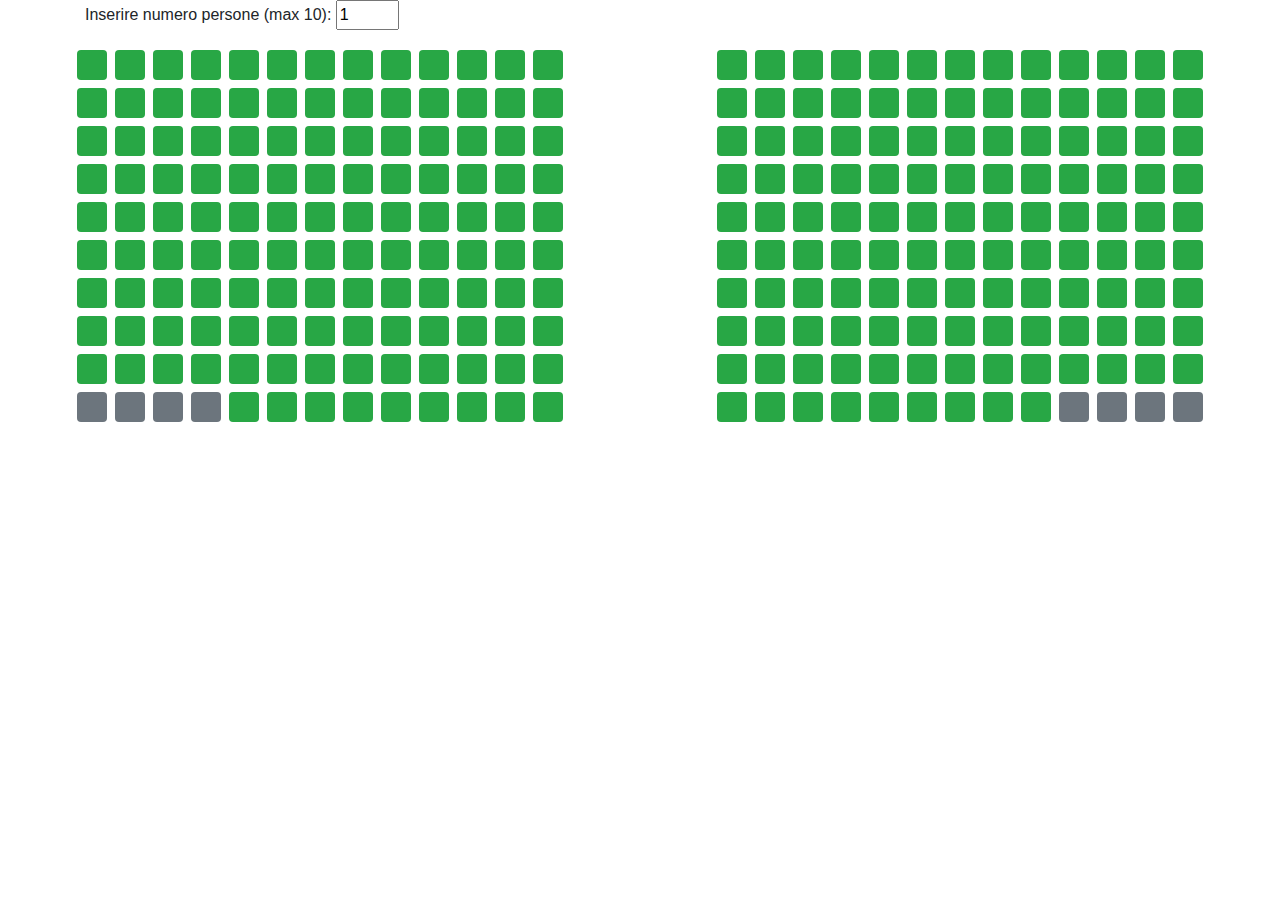
==== index.html @ a4a57094 "Merge branch 'master' of https://github.com/zLuke2000/postiTeatro" ====
<!DOCTYPE html>
<html lang="it">
<head>
    <meta charset="UTF-8">
    <meta name="viewport" content="width=device-width, initial-scale=1.0">
    <link rel="stylesheet" href="css/style.css"></link>
    <link rel="stylesheet" href="css/bootstrap.min.css"></link>
    <script src="js/jquery.min.js"></script>
    <script src="js/script.js"></script>
    <script link="js/bootstrap.min.js"></script>

    <title>Prenotazioni</title>
</head>
<body>
    <div class="container">
        <p>Inserire numero persone (max 10):
            <span class="input-number">
                <input type="number" id="numeroPosti" name="numeroPosti" value="1" min="1" max="10" step="1">
            </span>
        </p>
        </div>
    </div>
    <div class="container-fluid">
        <div class="row">
            <div class="col">
                <div class="row justify-content-center">
                    <div class="posto_A1 mx-1 my-1 bg-success rounded" onclick="mouseClick(this)" onmouseover="mouseOver(this)" onmouseout="mouseOut(this)">
                    </div>
                    <div class="posto_A2 mx-1 my-1 bg-success rounded" onclick="mouseClick(this)" onmouseover="mouseOver(this)" onmouseout="mouseOut(this)">
                    </div>
                    <div class="posto_A3 mx-1 my-1 bg-success rounded" onclick="mouseClick(this)" onmouseover="mouseOver(this)" onmouseout="mouseOut(this)">
                    </div>
                    <div class="posto_A4 mx-1 my-1 bg-success rounded" onclick="mouseClick(this)" onmouseover="mouseOver(this)" onmouseout="mouseOut(this)">
                    </div>
                    <div class="posto_A5 mx-1 my-1 bg-success rounded" onclick="mouseClick(this)" onmouseover="mouseOver(this)" onmouseout="mouseOut(this)">
                    </div>
                    <div class="posto_A6 mx-1 my-1 bg-success rounded" onclick="mouseClick(this)" onmouseover="mouseOver(this)" onmouseout="mouseOut(this)">
                    </div>
                    <div class="posto_A7 mx-1 my-1 bg-success rounded" onclick="mouseClick(this)" onmouseover="mouseOver(this)" onmouseout="mouseOut(this)">
                    </div>
                    <div class="posto_A8 mx-1 my-1 bg-success rounded" onclick="mouseClick(this)" onmouseover="mouseOver(this)" onmouseout="mouseOut(this)">
                    </div>
                    <div class="posto_A9 mx-1 my-1 bg-success rounded" onclick="mouseClick(this)" onmouseover="mouseOver(this)" onmouseout="mouseOut(this)">
                    </div>
                    <div class="posto_A10 mx-1 my-1 bg-success rounded" onclick="mouseClick(this)" onmouseover="mouseOver(this)" onmouseout="mouseOut(this)">
                    </div>
                    <div class="posto_A11 mx-1 my-1 bg-success rounded" onclick="mouseClick(this)" onmouseover="mouseOver(this)" onmouseout="mouseOut(this)">
                    </div>
                    <div class="posto_A12 mx-1 my-1 bg-success rounded" onclick="mouseClick(this)" onmouseover="mouseOver(this)" onmouseout="mouseOut(this)">
                    </div>
                    <div class="posto_A13 mx-1 my-1 bg-success rounded" onclick="mouseClick(this)" onmouseover="mouseOver(this)" onmouseout="mouseOut(this)">
                    </div>
                </div>
            </div>
            <div class="col">
                <div class="row justify-content-center">
                    <div class="posto_A14 mx-1 my-1 bg-success rounded" onclick="mouseClick(this)" onmouseover="mouseOver(this)" onmouseout="mouseOut(this)">
                    </div>
                    <div class="posto_A15 mx-1 my-1 bg-success rounded" onclick="mouseClick(this)" onmouseover="mouseOver(this)" onmouseout="mouseOut(this)">
                    </div>
                    <div class="posto_A16 mx-1 my-1 bg-success rounded" onclick="mouseClick(this)" onmouseover="mouseOver(this)" onmouseout="mouseOut(this)">
                    </div>
                    <div class="posto_A17 mx-1 my-1 bg-success rounded" onclick="mouseClick(this)" onmouseover="mouseOver(this)" onmouseout="mouseOut(this)">
                    </div>
                    <div class="posto_A18 mx-1 my-1 bg-success rounded" onclick="mouseClick(this)" onmouseover="mouseOver(this)" onmouseout="mouseOut(this)">
                    </div>
                    <div class="posto_A19 mx-1 my-1 bg-success rounded" onclick="mouseClick(this)" onmouseover="mouseOver(this)" onmouseout="mouseOut(this)">
                    </div>
                    <div class="posto_A20 mx-1 my-1 bg-success rounded" onclick="mouseClick(this)" onmouseover="mouseOver(this)" onmouseout="mouseOut(this)">
                    </div>
                    <div class="posto_A21 mx-1 my-1 bg-success rounded" onclick="mouseClick(this)" onmouseover="mouseOver(this)" onmouseout="mouseOut(this)">
                    </div>
                    <div class="posto_A22 mx-1 my-1 bg-success rounded" onclick="mouseClick(this)" onmouseover="mouseOver(this)" onmouseout="mouseOut(this)">
                    </div>
                    <div class="posto_A23 mx-1 my-1 bg-success rounded" onclick="mouseClick(this)" onmouseover="mouseOver(this)" onmouseout="mouseOut(this)">
                    </div>
                    <div class="posto_A24 mx-1 my-1 bg-success rounded" onclick="mouseClick(this)" onmouseover="mouseOver(this)" onmouseout="mouseOut(this)">
                    </div>
                    <div class="posto_A25 mx-1 my-1 bg-success rounded" onclick="mouseClick(this)" onmouseover="mouseOver(this)" onmouseout="mouseOut(this)">
                    </div>
                    <div class="posto_A26 mx-1 my-1 bg-success rounded" onclick="mouseClick(this)" onmouseover="mouseOver(this)" onmouseout="mouseOut(this)">
                    </div>
                </div>
            </div>
        </div>
        <div class="row">
            <div class="col">
                <div class="row justify-content-center">
                    <div class="posto_B1 mx-1 my-1 bg-success rounded" onclick="mouseClick(this)" onmouseover="mouseOver(this)" onmouseout="mouseOut(this)">
                    </div>
                    <div class="posto_B2 mx-1 my-1 bg-success rounded" onclick="mouseClick(this)" onmouseover="mouseOver(this)" onmouseout="mouseOut(this)">
                    </div>
                    <div class="posto_B3 mx-1 my-1 bg-success rounded" onclick="mouseClick(this)" onmouseover="mouseOver(this)" onmouseout="mouseOut(this)">
                    </div>
                    <div class="posto_B4 mx-1 my-1 bg-success rounded" onclick="mouseClick(this)" onmouseover="mouseOver(this)" onmouseout="mouseOut(this)">
                    </div>
                    <div class="posto_B5 mx-1 my-1 bg-success rounded" onclick="mouseClick(this)" onmouseover="mouseOver(this)" onmouseout="mouseOut(this)">
                    </div>
                    <div class="posto_B6 mx-1 my-1 bg-success rounded" onclick="mouseClick(this)" onmouseover="mouseOver(this)" onmouseout="mouseOut(this)">
                    </div>
                    <div class="posto_B7 mx-1 my-1 bg-success rounded" onclick="mouseClick(this)" onmouseover="mouseOver(this)" onmouseout="mouseOut(this)">
                    </div>
                    <div class="posto_B8 mx-1 my-1 bg-success rounded" onclick="mouseClick(this)" onmouseover="mouseOver(this)" onmouseout="mouseOut(this)">
                    </div>
                    <div class="posto_B9 mx-1 my-1 bg-success rounded" onclick="mouseClick(this)" onmouseover="mouseOver(this)" onmouseout="mouseOut(this)">
                    </div>
                    <div class="posto_B10 mx-1 my-1 bg-success rounded" onclick="mouseClick(this)" onmouseover="mouseOver(this)" onmouseout="mouseOut(this)">
                    </div>
                    <div class="posto_B11 mx-1 my-1 bg-success rounded" onclick="mouseClick(this)" onmouseover="mouseOver(this)" onmouseout="mouseOut(this)">
                    </div>
                    <div class="posto_B12 mx-1 my-1 bg-success rounded" onclick="mouseClick(this)" onmouseover="mouseOver(this)" onmouseout="mouseOut(this)">
                    </div>
                    <div class="posto_B13 mx-1 my-1 bg-success rounded" onclick="mouseClick(this)" onmouseover="mouseOver(this)" onmouseout="mouseOut(this)">
                    </div>
                </div>
            </div>
            <div class="col">
                <div class="row justify-content-center">
                    <div class="posto_B14 mx-1 my-1 bg-success rounded" onclick="mouseClick(this)" onmouseover="mouseOver(this)" onmouseout="mouseOut(this)">
                    </div>
                    <div class="posto_B15 mx-1 my-1 bg-success rounded" onclick="mouseClick(this)" onmouseover="mouseOver(this)" onmouseout="mouseOut(this)">
                    </div>
                    <div class="posto_B16 mx-1 my-1 bg-success rounded" onclick="mouseClick(this)" onmouseover="mouseOver(this)" onmouseout="mouseOut(this)">
                    </div>
                    <div class="posto_B17 mx-1 my-1 bg-success rounded" onclick="mouseClick(this)" onmouseover="mouseOver(this)" onmouseout="mouseOut(this)">
                    </div>
                    <div class="posto_B18 mx-1 my-1 bg-success rounded" onclick="mouseClick(this)" onmouseover="mouseOver(this)" onmouseout="mouseOut(this)">
                    </div>
                    <div class="posto_B19 mx-1 my-1 bg-success rounded" onclick="mouseClick(this)" onmouseover="mouseOver(this)" onmouseout="mouseOut(this)">
                    </div>
                    <div class="posto_B20 mx-1 my-1 bg-success rounded" onclick="mouseClick(this)" onmouseover="mouseOver(this)" onmouseout="mouseOut(this)">
                    </div>
                    <div class="posto_B21 mx-1 my-1 bg-success rounded" onclick="mouseClick(this)" onmouseover="mouseOver(this)" onmouseout="mouseOut(this)">
                    </div>
                    <div class="posto_B22 mx-1 my-1 bg-success rounded" onclick="mouseClick(this)" onmouseover="mouseOver(this)" onmouseout="mouseOut(this)">
                    </div>
                    <div class="posto_B23 mx-1 my-1 bg-success rounded" onclick="mouseClick(this)" onmouseover="mouseOver(this)" onmouseout="mouseOut(this)">
                    </div>
                    <div class="posto_B24 mx-1 my-1 bg-success rounded" onclick="mouseClick(this)" onmouseover="mouseOver(this)" onmouseout="mouseOut(this)">
                    </div>
                    <div class="posto_B25 mx-1 my-1 bg-success rounded" onclick="mouseClick(this)" onmouseover="mouseOver(this)" onmouseout="mouseOut(this)">
                    </div>
                    <div class="posto_B26 mx-1 my-1 bg-success rounded" onclick="mouseClick(this)" onmouseover="mouseOver(this)" onmouseout="mouseOut(this)">
                    </div>
                </div>
            </div>
        </div>
        <div class="row">
            <div class="col">
                <div class="row justify-content-center">
                    <div class="posto_C1 mx-1 my-1 bg-success rounded" onclick="mouseClick(this)" onmouseover="mouseOver(this)" onmouseout="mouseOut(this)">
                    </div>
                    <div class="posto_C2 mx-1 my-1 bg-success rounded" onclick="mouseClick(this)" onmouseover="mouseOver(this)" onmouseout="mouseOut(this)">
                    </div>
                    <div class="posto_C3 mx-1 my-1 bg-success rounded" onclick="mouseClick(this)" onmouseover="mouseOver(this)" onmouseout="mouseOut(this)">
                    </div>
                    <div class="posto_C4 mx-1 my-1 bg-success rounded" onclick="mouseClick(this)" onmouseover="mouseOver(this)" onmouseout="mouseOut(this)">
                    </div>
                    <div class="posto_C5 mx-1 my-1 bg-success rounded" onclick="mouseClick(this)" onmouseover="mouseOver(this)" onmouseout="mouseOut(this)">
                    </div>
                    <div class="posto_C6 mx-1 my-1 bg-success rounded" onclick="mouseClick(this)" onmouseover="mouseOver(this)" onmouseout="mouseOut(this)">
                    </div>
                    <div class="posto_C7 mx-1 my-1 bg-success rounded" onclick="mouseClick(this)" onmouseover="mouseOver(this)" onmouseout="mouseOut(this)">
                    </div>
                    <div class="posto_C8 mx-1 my-1 bg-success rounded" onclick="mouseClick(this)" onmouseover="mouseOver(this)" onmouseout="mouseOut(this)">
                    </div>
                    <div class="posto_C9 mx-1 my-1 bg-success rounded" onclick="mouseClick(this)" onmouseover="mouseOver(this)" onmouseout="mouseOut(this)">
                    </div>
                    <div class="posto_C10 mx-1 my-1 bg-success rounded" onclick="mouseClick(this)" onmouseover="mouseOver(this)" onmouseout="mouseOut(this)">
                    </div>
                    <div class="posto_C11 mx-1 my-1 bg-success rounded" onclick="mouseClick(this)" onmouseover="mouseOver(this)" onmouseout="mouseOut(this)">
                    </div>
                    <div class="posto_C12 mx-1 my-1 bg-success rounded" onclick="mouseClick(this)" onmouseover="mouseOver(this)" onmouseout="mouseOut(this)">
                    </div>
                    <div class="posto_C13 mx-1 my-1 bg-success rounded" onclick="mouseClick(this)" onmouseover="mouseOver(this)" onmouseout="mouseOut(this)">
                    </div>
                </div>
            </div>
            <div class="col">
                <div class="row justify-content-center">
                    <div class="posto_C14 mx-1 my-1 bg-success rounded" onclick="mouseClick(this)" onmouseover="mouseOver(this)" onmouseout="mouseOut(this)">
                    </div>
                    <div class="posto_C15 mx-1 my-1 bg-success rounded" onclick="mouseClick(this)" onmouseover="mouseOver(this)" onmouseout="mouseOut(this)">
                    </div>
                    <div class="posto_C16 mx-1 my-1 bg-success rounded" onclick="mouseClick(this)" onmouseover="mouseOver(this)" onmouseout="mouseOut(this)">
                    </div>
                    <div class="posto_C17 mx-1 my-1 bg-success rounded" onclick="mouseClick(this)" onmouseover="mouseOver(this)" onmouseout="mouseOut(this)">
                    </div>
                    <div class="posto_C18 mx-1 my-1 bg-success rounded" onclick="mouseClick(this)" onmouseover="mouseOver(this)" onmouseout="mouseOut(this)">
                    </div>
                    <div class="posto_C19 mx-1 my-1 bg-success rounded" onclick="mouseClick(this)" onmouseover="mouseOver(this)" onmouseout="mouseOut(this)">
                    </div>
                    <div class="posto_C20 mx-1 my-1 bg-success rounded" onclick="mouseClick(this)" onmouseover="mouseOver(this)" onmouseout="mouseOut(this)">
                    </div>
                    <div class="posto_C21 mx-1 my-1 bg-success rounded" onclick="mouseClick(this)" onmouseover="mouseOver(this)" onmouseout="mouseOut(this)">
                    </div>
                    <div class="posto_C22 mx-1 my-1 bg-success rounded" onclick="mouseClick(this)" onmouseover="mouseOver(this)" onmouseout="mouseOut(this)">
                    </div>
                    <div class="posto_C23 mx-1 my-1 bg-success rounded" onclick="mouseClick(this)" onmouseover="mouseOver(this)" onmouseout="mouseOut(this)">
                    </div>
                    <div class="posto_C24 mx-1 my-1 bg-success rounded" onclick="mouseClick(this)" onmouseover="mouseOver(this)" onmouseout="mouseOut(this)">
                    </div>
                    <div class="posto_C25 mx-1 my-1 bg-success rounded" onclick="mouseClick(this)" onmouseover="mouseOver(this)" onmouseout="mouseOut(this)">
                    </div>
                    <div class="posto_C26 mx-1 my-1 bg-success rounded" onclick="mouseClick(this)" onmouseover="mouseOver(this)" onmouseout="mouseOut(this)">
                    </div>
                </div>
            </div>
        </div>
        <div class="row">
            <div class="col">
                <div class="row justify-content-center">
                    <div class="posto_D1 mx-1 my-1 bg-success rounded" onclick="mouseClick(this)" onmouseover="mouseOver(this)" onmouseout="mouseOut(this)">
                    </div>
                    <div class="posto_D2 mx-1 my-1 bg-success rounded" onclick="mouseClick(this)" onmouseover="mouseOver(this)" onmouseout="mouseOut(this)">
                    </div>
                    <div class="posto_D3 mx-1 my-1 bg-success rounded" onclick="mouseClick(this)" onmouseover="mouseOver(this)" onmouseout="mouseOut(this)">
                    </div>
                    <div class="posto_D4 mx-1 my-1 bg-success rounded" onclick="mouseClick(this)" onmouseover="mouseOver(this)" onmouseout="mouseOut(this)">
                    </div>
                    <div class="posto_D5 mx-1 my-1 bg-success rounded" onclick="mouseClick(this)" onmouseover="mouseOver(this)" onmouseout="mouseOut(this)">
                    </div>
                    <div class="posto_D6 mx-1 my-1 bg-success rounded" onclick="mouseClick(this)" onmouseover="mouseOver(this)" onmouseout="mouseOut(this)">
                    </div>
                    <div class="posto_D7 mx-1 my-1 bg-success rounded" onclick="mouseClick(this)" onmouseover="mouseOver(this)" onmouseout="mouseOut(this)">
                    </div>
                    <div class="posto_D8 mx-1 my-1 bg-success rounded" onclick="mouseClick(this)" onmouseover="mouseOver(this)" onmouseout="mouseOut(this)">
                    </div>
                    <div class="posto_D9 mx-1 my-1 bg-success rounded" onclick="mouseClick(this)" onmouseover="mouseOver(this)" onmouseout="mouseOut(this)">
                    </div>
                    <div class="posto_D10 mx-1 my-1 bg-success rounded" onclick="mouseClick(this)" onmouseover="mouseOver(this)" onmouseout="mouseOut(this)">
                    </div>
                    <div class="posto_D11 mx-1 my-1 bg-success rounded" onclick="mouseClick(this)" onmouseover="mouseOver(this)" onmouseout="mouseOut(this)">
                    </div>
                    <div class="posto_D12 mx-1 my-1 bg-success rounded" onclick="mouseClick(this)" onmouseover="mouseOver(this)" onmouseout="mouseOut(this)">
                    </div>
                    <div class="posto_D13 mx-1 my-1 bg-success rounded" onclick="mouseClick(this)" onmouseover="mouseOver(this)" onmouseout="mouseOut(this)">
                    </div>
                </div>
            </div>
            <div class="col">
                <div class="row justify-content-center">
                    <div class="posto_D14 mx-1 my-1 bg-success rounded" onclick="mouseClick(this)" onmouseover="mouseOver(this)" onmouseout="mouseOut(this)">
                    </div>
                    <div class="posto_D15 mx-1 my-1 bg-success rounded" onclick="mouseClick(this)" onmouseover="mouseOver(this)" onmouseout="mouseOut(this)">
                    </div>
                    <div class="posto_D16 mx-1 my-1 bg-success rounded" onclick="mouseClick(this)" onmouseover="mouseOver(this)" onmouseout="mouseOut(this)">
                    </div>
                    <div class="posto_D17 mx-1 my-1 bg-success rounded" onclick="mouseClick(this)" onmouseover="mouseOver(this)" onmouseout="mouseOut(this)">
                    </div>
                    <div class="posto_D18 mx-1 my-1 bg-success rounded" onclick="mouseClick(this)" onmouseover="mouseOver(this)" onmouseout="mouseOut(this)">
                    </div>
                    <div class="posto_D19 mx-1 my-1 bg-success rounded" onclick="mouseClick(this)" onmouseover="mouseOver(this)" onmouseout="mouseOut(this)">
                    </div>
                    <div class="posto_D20 mx-1 my-1 bg-success rounded" onclick="mouseClick(this)" onmouseover="mouseOver(this)" onmouseout="mouseOut(this)">
                    </div>
                    <div class="posto_D21 mx-1 my-1 bg-success rounded" onclick="mouseClick(this)" onmouseover="mouseOver(this)" onmouseout="mouseOut(this)">
                    </div>
                    <div class="posto_D22 mx-1 my-1 bg-success rounded" onclick="mouseClick(this)" onmouseover="mouseOver(this)" onmouseout="mouseOut(this)">
                    </div>
                    <div class="posto_D23 mx-1 my-1 bg-success rounded" onclick="mouseClick(this)" onmouseover="mouseOver(this)" onmouseout="mouseOut(this)">
                    </div>
                    <div class="posto_D24 mx-1 my-1 bg-success rounded" onclick="mouseClick(this)" onmouseover="mouseOver(this)" onmouseout="mouseOut(this)">
                    </div>
                    <div class="posto_D25 mx-1 my-1 bg-success rounded" onclick="mouseClick(this)" onmouseover="mouseOver(this)" onmouseout="mouseOut(this)">
                    </div>
                    <div class="posto_D26 mx-1 my-1 bg-success rounded" onclick="mouseClick(this)" onmouseover="mouseOver(this)" onmouseout="mouseOut(this)">
                    </div>
                </div>
            </div>
        </div>
        <div class="row">
            <div class="col">
                <div class="row justify-content-center">
                    <div class="posto_E1 mx-1 my-1 bg-success rounded" onclick="mouseClick(this)" onmouseover="mouseOver(this)" onmouseout="mouseOut(this)">
                    </div>
                    <div class="posto_E2 mx-1 my-1 bg-success rounded" onclick="mouseClick(this)" onmouseover="mouseOver(this)" onmouseout="mouseOut(this)">
                    </div>
                    <div class="posto_E3 mx-1 my-1 bg-success rounded" onclick="mouseClick(this)" onmouseover="mouseOver(this)" onmouseout="mouseOut(this)">
                    </div>
                    <div class="posto_E4 mx-1 my-1 bg-success rounded" onclick="mouseClick(this)" onmouseover="mouseOver(this)" onmouseout="mouseOut(this)">
                    </div>
                    <div class="posto_E5 mx-1 my-1 bg-success rounded" onclick="mouseClick(this)" onmouseover="mouseOver(this)" onmouseout="mouseOut(this)">
                    </div>
                    <div class="posto_E6 mx-1 my-1 bg-success rounded" onclick="mouseClick(this)" onmouseover="mouseOver(this)" onmouseout="mouseOut(this)">
                    </div>
                    <div class="posto_E7 mx-1 my-1 bg-success rounded" onclick="mouseClick(this)" onmouseover="mouseOver(this)" onmouseout="mouseOut(this)">
                    </div>
                    <div class="posto_E8 mx-1 my-1 bg-success rounded" onclick="mouseClick(this)" onmouseover="mouseOver(this)" onmouseout="mouseOut(this)">
                    </div>
                    <div class="posto_E9 mx-1 my-1 bg-success rounded" onclick="mouseClick(this)" onmouseover="mouseOver(this)" onmouseout="mouseOut(this)">
                    </div>
                    <div class="posto_E10 mx-1 my-1 bg-success rounded" onclick="mouseClick(this)" onmouseover="mouseOver(this)" onmouseout="mouseOut(this)">
                    </div>
                    <div class="posto_E11 mx-1 my-1 bg-success rounded" onclick="mouseClick(this)" onmouseover="mouseOver(this)" onmouseout="mouseOut(this)">
                    </div>
                    <div class="posto_E12 mx-1 my-1 bg-success rounded" onclick="mouseClick(this)" onmouseover="mouseOver(this)" onmouseout="mouseOut(this)">
                    </div>
                    <div class="posto_E13 mx-1 my-1 bg-success rounded" onclick="mouseClick(this)" onmouseover="mouseOver(this)" onmouseout="mouseOut(this)">
                    </div>
                </div>
            </div>
            <div class="col">
                <div class="row justify-content-center">
                    <div class="posto_E14 mx-1 my-1 bg-success rounded" onclick="mouseClick(this)" onmouseover="mouseOver(this)" onmouseout="mouseOut(this)">
                    </div>
                    <div class="posto_E15 mx-1 my-1 bg-success rounded" onclick="mouseClick(this)" onmouseover="mouseOver(this)" onmouseout="mouseOut(this)">
                    </div>
                    <div class="posto_E16 mx-1 my-1 bg-success rounded" onclick="mouseClick(this)" onmouseover="mouseOver(this)" onmouseout="mouseOut(this)">
                    </div>
                    <div class="posto_E17 mx-1 my-1 bg-success rounded" onclick="mouseClick(this)" onmouseover="mouseOver(this)" onmouseout="mouseOut(this)">
                    </div>
                    <div class="posto_E18 mx-1 my-1 bg-success rounded" onclick="mouseClick(this)" onmouseover="mouseOver(this)" onmouseout="mouseOut(this)">
                    </div>
                    <div class="posto_E19 mx-1 my-1 bg-success rounded" onclick="mouseClick(this)" onmouseover="mouseOver(this)" onmouseout="mouseOut(this)">
                    </div>
                    <div class="posto_E20 mx-1 my-1 bg-success rounded" onclick="mouseClick(this)" onmouseover="mouseOver(this)" onmouseout="mouseOut(this)">
                    </div>
                    <div class="posto_E21 mx-1 my-1 bg-success rounded" onclick="mouseClick(this)" onmouseover="mouseOver(this)" onmouseout="mouseOut(this)">
                    </div>
                    <div class="posto_E22 mx-1 my-1 bg-success rounded" onclick="mouseClick(this)" onmouseover="mouseOver(this)" onmouseout="mouseOut(this)">
                    </div>
                    <div class="posto_E23 mx-1 my-1 bg-success rounded" onclick="mouseClick(this)" onmouseover="mouseOver(this)" onmouseout="mouseOut(this)">
                    </div>
                    <div class="posto_E24 mx-1 my-1 bg-success rounded" onclick="mouseClick(this)" onmouseover="mouseOver(this)" onmouseout="mouseOut(this)">
                    </div>
                    <div class="posto_E25 mx-1 my-1 bg-success rounded" onclick="mouseClick(this)" onmouseover="mouseOver(this)" onmouseout="mouseOut(this)">
                    </div>
                    <div class="posto_E26 mx-1 my-1 bg-success rounded" onclick="mouseClick(this)" onmouseover="mouseOver(this)" onmouseout="mouseOut(this)">
                    </div>
                </div>
            </div>
        </div>
        <div class="row">
            <div class="col">
                <div class="row justify-content-center">
                    <div class="posto_F1 mx-1 my-1 bg-success rounded" onclick="mouseClick(this)" onmouseover="mouseOver(this)" onmouseout="mouseOut(this)">
                    </div>
                    <div class="posto_F2 mx-1 my-1 bg-success rounded" onclick="mouseClick(this)" onmouseover="mouseOver(this)" onmouseout="mouseOut(this)">
                    </div>
                    <div class="posto_F3 mx-1 my-1 bg-success rounded" onclick="mouseClick(this)" onmouseover="mouseOver(this)" onmouseout="mouseOut(this)">
                    </div>
                    <div class="posto_F4 mx-1 my-1 bg-success rounded" onclick="mouseClick(this)" onmouseover="mouseOver(this)" onmouseout="mouseOut(this)">
                    </div>
                    <div class="posto_F5 mx-1 my-1 bg-success rounded" onclick="mouseClick(this)" onmouseover="mouseOver(this)" onmouseout="mouseOut(this)">
                    </div>
                    <div class="posto_F6 mx-1 my-1 bg-success rounded" onclick="mouseClick(this)" onmouseover="mouseOver(this)" onmouseout="mouseOut(this)">
                    </div>
                    <div class="posto_F7 mx-1 my-1 bg-success rounded" onclick="mouseClick(this)" onmouseover="mouseOver(this)" onmouseout="mouseOut(this)">
                    </div>
                    <div class="posto_F8 mx-1 my-1 bg-success rounded" onclick="mouseClick(this)" onmouseover="mouseOver(this)" onmouseout="mouseOut(this)">
                    </div>
                    <div class="posto_F9 mx-1 my-1 bg-success rounded" onclick="mouseClick(this)" onmouseover="mouseOver(this)" onmouseout="mouseOut(this)">
                    </div>
                    <div class="posto_F10 mx-1 my-1 bg-success rounded" onclick="mouseClick(this)" onmouseover="mouseOver(this)" onmouseout="mouseOut(this)">
                    </div>
                    <div class="posto_F11 mx-1 my-1 bg-success rounded" onclick="mouseClick(this)" onmouseover="mouseOver(this)" onmouseout="mouseOut(this)">
                    </div>
                    <div class="posto_F12 mx-1 my-1 bg-success rounded" onclick="mouseClick(this)" onmouseover="mouseOver(this)" onmouseout="mouseOut(this)">
                    </div>
                    <div class="posto_F13 mx-1 my-1 bg-success rounded" onclick="mouseClick(this)" onmouseover="mouseOver(this)" onmouseout="mouseOut(this)">
                    </div>
                </div>
            </div>
            <div class="col">
                <div class="row justify-content-center">
                    <div class="posto_F14 mx-1 my-1 bg-success rounded" onclick="mouseClick(this)" onmouseover="mouseOver(this)" onmouseout="mouseOut(this)">
                    </div>
                    <div class="posto_F15 mx-1 my-1 bg-success rounded" onclick="mouseClick(this)" onmouseover="mouseOver(this)" onmouseout="mouseOut(this)">
                    </div>
                    <div class="posto_F16 mx-1 my-1 bg-success rounded" onclick="mouseClick(this)" onmouseover="mouseOver(this)" onmouseout="mouseOut(this)">
                    </div>
                    <div class="posto_F17 mx-1 my-1 bg-success rounded" onclick="mouseClick(this)" onmouseover="mouseOver(this)" onmouseout="mouseOut(this)">
                    </div>
                    <div class="posto_F18 mx-1 my-1 bg-success rounded" onclick="mouseClick(this)" onmouseover="mouseOver(this)" onmouseout="mouseOut(this)">
                    </div>
                    <div class="posto_F19 mx-1 my-1 bg-success rounded" onclick="mouseClick(this)" onmouseover="mouseOver(this)" onmouseout="mouseOut(this)">
                    </div>
                    <div class="posto_F20 mx-1 my-1 bg-success rounded" onclick="mouseClick(this)" onmouseover="mouseOver(this)" onmouseout="mouseOut(this)">
                    </div>
                    <div class="posto_F21 mx-1 my-1 bg-success rounded" onclick="mouseClick(this)" onmouseover="mouseOver(this)" onmouseout="mouseOut(this)">
                    </div>
                    <div class="posto_F22 mx-1 my-1 bg-success rounded" onclick="mouseClick(this)" onmouseover="mouseOver(this)" onmouseout="mouseOut(this)">
                    </div>
                    <div class="posto_F23 mx-1 my-1 bg-success rounded" onclick="mouseClick(this)" onmouseover="mouseOver(this)" onmouseout="mouseOut(this)">
                    </div>
                    <div class="posto_F24 mx-1 my-1 bg-success rounded" onclick="mouseClick(this)" onmouseover="mouseOver(this)" onmouseout="mouseOut(this)">
                    </div>
                    <div class="posto_F25 mx-1 my-1 bg-success rounded" onclick="mouseClick(this)" onmouseover="mouseOver(this)" onmouseout="mouseOut(this)">
                    </div>
                    <div class="posto_F26 mx-1 my-1 bg-success rounded" onclick="mouseClick(this)" onmouseover="mouseOver(this)" onmouseout="mouseOut(this)">
                    </div>
                </div>
            </div>
        </div>
        <div class="row">
            <div class="col">
                <div class="row justify-content-center">
                    <div class="posto_G1 mx-1 my-1 bg-success rounded" onclick="mouseClick(this)" onmouseover="mouseOver(this)" onmouseout="mouseOut(this)">
                    </div>
                    <div class="posto_G2 mx-1 my-1 bg-success rounded" onclick="mouseClick(this)" onmouseover="mouseOver(this)" onmouseout="mouseOut(this)">
                    </div>
                    <div class="posto_G3 mx-1 my-1 bg-success rounded" onclick="mouseClick(this)" onmouseover="mouseOver(this)" onmouseout="mouseOut(this)">
                    </div>
                    <div class="posto_G4 mx-1 my-1 bg-success rounded" onclick="mouseClick(this)" onmouseover="mouseOver(this)" onmouseout="mouseOut(this)">
                    </div>
                    <div class="posto_G5 mx-1 my-1 bg-success rounded" onclick="mouseClick(this)" onmouseover="mouseOver(this)" onmouseout="mouseOut(this)">
                    </div>
                    <div class="posto_G6 mx-1 my-1 bg-success rounded" onclick="mouseClick(this)" onmouseover="mouseOver(this)" onmouseout="mouseOut(this)">
                    </div>
                    <div class="posto_G7 mx-1 my-1 bg-success rounded" onclick="mouseClick(this)" onmouseover="mouseOver(this)" onmouseout="mouseOut(this)">
                    </div>
                    <div class="posto_G8 mx-1 my-1 bg-success rounded" onclick="mouseClick(this)" onmouseover="mouseOver(this)" onmouseout="mouseOut(this)">
                    </div>
                    <div class="posto_G9 mx-1 my-1 bg-success rounded" onclick="mouseClick(this)" onmouseover="mouseOver(this)" onmouseout="mouseOut(this)">
                    </div>
                    <div class="posto_G10 mx-1 my-1 bg-success rounded" onclick="mouseClick(this)" onmouseover="mouseOver(this)" onmouseout="mouseOut(this)">
                    </div>
                    <div class="posto_G11 mx-1 my-1 bg-success rounded" onclick="mouseClick(this)" onmouseover="mouseOver(this)" onmouseout="mouseOut(this)">
                    </div>
                    <div class="posto_G12 mx-1 my-1 bg-success rounded" onclick="mouseClick(this)" onmouseover="mouseOver(this)" onmouseout="mouseOut(this)">
                    </div>
                    <div class="posto_G13 mx-1 my-1 bg-success rounded" onclick="mouseClick(this)" onmouseover="mouseOver(this)" onmouseout="mouseOut(this)">
                    </div>
                </div>
            </div>
            <div class="col">
                <div class="row justify-content-center">
                    <div class="posto_G14 mx-1 my-1 bg-success rounded" onclick="mouseClick(this)" onmouseover="mouseOver(this)" onmouseout="mouseOut(this)">
                    </div>
                    <div class="posto_G15 mx-1 my-1 bg-success rounded" onclick="mouseClick(this)" onmouseover="mouseOver(this)" onmouseout="mouseOut(this)">
                    </div>
                    <div class="posto_G16 mx-1 my-1 bg-success rounded" onclick="mouseClick(this)" onmouseover="mouseOver(this)" onmouseout="mouseOut(this)">
                    </div>
                    <div class="posto_G17 mx-1 my-1 bg-success rounded" onclick="mouseClick(this)" onmouseover="mouseOver(this)" onmouseout="mouseOut(this)">
                    </div>
                    <div class="posto_G18 mx-1 my-1 bg-success rounded" onclick="mouseClick(this)" onmouseover="mouseOver(this)" onmouseout="mouseOut(this)">
                    </div>
                    <div class="posto_G19 mx-1 my-1 bg-success rounded" onclick="mouseClick(this)" onmouseover="mouseOver(this)" onmouseout="mouseOut(this)">
                    </div>
                    <div class="posto_G20 mx-1 my-1 bg-success rounded" onclick="mouseClick(this)" onmouseover="mouseOver(this)" onmouseout="mouseOut(this)">
                    </div>
                    <div class="posto_G21 mx-1 my-1 bg-success rounded" onclick="mouseClick(this)" onmouseover="mouseOver(this)" onmouseout="mouseOut(this)">
                    </div>
                    <div class="posto_G22 mx-1 my-1 bg-success rounded" onclick="mouseClick(this)" onmouseover="mouseOver(this)" onmouseout="mouseOut(this)">
                    </div>
                    <div class="posto_G23 mx-1 my-1 bg-success rounded" onclick="mouseClick(this)" onmouseover="mouseOver(this)" onmouseout="mouseOut(this)">
                    </div>
                    <div class="posto_G24 mx-1 my-1 bg-success rounded" onclick="mouseClick(this)" onmouseover="mouseOver(this)" onmouseout="mouseOut(this)">
                    </div>
                    <div class="posto_G25 mx-1 my-1 bg-success rounded" onclick="mouseClick(this)" onmouseover="mouseOver(this)" onmouseout="mouseOut(this)">
                    </div>
                    <div class="posto_G26 mx-1 my-1 bg-success rounded" onclick="mouseClick(this)" onmouseover="mouseOver(this)" onmouseout="mouseOut(this)">
                    </div>
                </div>
            </div>
        </div>
        <div class="row">
            <div class="col">
                <div class="row justify-content-center">
                    <div class="posto_H1 mx-1 my-1 bg-success rounded" onclick="mouseClick(this)" onmouseover="mouseOver(this)" onmouseout="mouseOut(this)">
                    </div>
                    <div class="posto_H2 mx-1 my-1 bg-success rounded" onclick="mouseClick(this)" onmouseover="mouseOver(this)" onmouseout="mouseOut(this)">
                    </div>
                    <div class="posto_H3 mx-1 my-1 bg-success rounded" onclick="mouseClick(this)" onmouseover="mouseOver(this)" onmouseout="mouseOut(this)">
                    </div>
                    <div class="posto_H4 mx-1 my-1 bg-success rounded" onclick="mouseClick(this)" onmouseover="mouseOver(this)" onmouseout="mouseOut(this)">
                    </div>
                    <div class="posto_H5 mx-1 my-1 bg-success rounded" onclick="mouseClick(this)" onmouseover="mouseOver(this)" onmouseout="mouseOut(this)">
                    </div>
                    <div class="posto_H6 mx-1 my-1 bg-success rounded" onclick="mouseClick(this)" onmouseover="mouseOver(this)" onmouseout="mouseOut(this)">
                    </div>
                    <div class="posto_H7 mx-1 my-1 bg-success rounded" onclick="mouseClick(this)" onmouseover="mouseOver(this)" onmouseout="mouseOut(this)">
                    </div>
                    <div class="posto_H8 mx-1 my-1 bg-success rounded" onclick="mouseClick(this)" onmouseover="mouseOver(this)" onmouseout="mouseOut(this)">
                    </div>
                    <div class="posto_H9 mx-1 my-1 bg-success rounded" onclick="mouseClick(this)" onmouseover="mouseOver(this)" onmouseout="mouseOut(this)">
                    </div>
                    <div class="posto_H10 mx-1 my-1 bg-success rounded" onclick="mouseClick(this)" onmouseover="mouseOver(this)" onmouseout="mouseOut(this)">
                    </div>
                    <div class="posto_H11 mx-1 my-1 bg-success rounded" onclick="mouseClick(this)" onmouseover="mouseOver(this)" onmouseout="mouseOut(this)">
                    </div>
                    <div class="posto_H12 mx-1 my-1 bg-success rounded" onclick="mouseClick(this)" onmouseover="mouseOver(this)" onmouseout="mouseOut(this)">
                    </div>
                    <div class="posto_H13 mx-1 my-1 bg-success rounded" onclick="mouseClick(this)" onmouseover="mouseOver(this)" onmouseout="mouseOut(this)">
                    </div>
                </div>
            </div>
            <div class="col">
                <div class="row justify-content-center">
                    <div class="posto_H14 mx-1 my-1 bg-success rounded" onclick="mouseClick(this)" onmouseover="mouseOver(this)" onmouseout="mouseOut(this)">
                    </div>
                    <div class="posto_H15 mx-1 my-1 bg-success rounded" onclick="mouseClick(this)" onmouseover="mouseOver(this)" onmouseout="mouseOut(this)">
                    </div>
                    <div class="posto_H16 mx-1 my-1 bg-success rounded" onclick="mouseClick(this)" onmouseover="mouseOver(this)" onmouseout="mouseOut(this)">
                    </div>
                    <div class="posto_H17 mx-1 my-1 bg-success rounded" onclick="mouseClick(this)" onmouseover="mouseOver(this)" onmouseout="mouseOut(this)">
                    </div>
                    <div class="posto_H18 mx-1 my-1 bg-success rounded" onclick="mouseClick(this)" onmouseover="mouseOver(this)" onmouseout="mouseOut(this)">
                    </div>
                    <div class="posto_H19 mx-1 my-1 bg-success rounded" onclick="mouseClick(this)" onmouseover="mouseOver(this)" onmouseout="mouseOut(this)">
                    </div>
                    <div class="posto_H20 mx-1 my-1 bg-success rounded" onclick="mouseClick(this)" onmouseover="mouseOver(this)" onmouseout="mouseOut(this)">
                    </div>
                    <div class="posto_H21 mx-1 my-1 bg-success rounded" onclick="mouseClick(this)" onmouseover="mouseOver(this)" onmouseout="mouseOut(this)">
                    </div>
                    <div class="posto_H22 mx-1 my-1 bg-success rounded" onclick="mouseClick(this)" onmouseover="mouseOver(this)" onmouseout="mouseOut(this)">
                    </div>
                    <div class="posto_H23 mx-1 my-1 bg-success rounded" onclick="mouseClick(this)" onmouseover="mouseOver(this)" onmouseout="mouseOut(this)">
                    </div>
                    <div class="posto_H24 mx-1 my-1 bg-success rounded" onclick="mouseClick(this)" onmouseover="mouseOver(this)" onmouseout="mouseOut(this)">
                    </div>
                    <div class="posto_H25 mx-1 my-1 bg-success rounded" onclick="mouseClick(this)" onmouseover="mouseOver(this)" onmouseout="mouseOut(this)">
                    </div>
                    <div class="posto_H26 mx-1 my-1 bg-success rounded" onclick="mouseClick(this)" onmouseover="mouseOver(this)" onmouseout="mouseOut(this)">
                    </div>
                </div>
            </div>
        </div>
        <div class="row">
            <div class="col">
                <div class="row justify-content-center">
                    <div class="posto_I1 mx-1 my-1 bg-success rounded" onclick="mouseClick(this)" onmouseover="mouseOver(this)" onmouseout="mouseOut(this)">
                    </div>
                    <div class="posto_I2 mx-1 my-1 bg-success rounded" onclick="mouseClick(this)" onmouseover="mouseOver(this)" onmouseout="mouseOut(this)">
                    </div>
                    <div class="posto_I3 mx-1 my-1 bg-success rounded" onclick="mouseClick(this)" onmouseover="mouseOver(this)" onmouseout="mouseOut(this)">
                    </div>
                    <div class="posto_I4 mx-1 my-1 bg-success rounded" onclick="mouseClick(this)" onmouseover="mouseOver(this)" onmouseout="mouseOut(this)">
                    </div>
                    <div class="posto_I5 mx-1 my-1 bg-success rounded" onclick="mouseClick(this)" onmouseover="mouseOver(this)" onmouseout="mouseOut(this)">
                    </div>
                    <div class="posto_I6 mx-1 my-1 bg-success rounded" onclick="mouseClick(this)" onmouseover="mouseOver(this)" onmouseout="mouseOut(this)">
                    </div>
                    <div class="posto_I7 mx-1 my-1 bg-success rounded" onclick="mouseClick(this)" onmouseover="mouseOver(this)" onmouseout="mouseOut(this)">
                    </div>
                    <div class="posto_I8 mx-1 my-1 bg-success rounded" onclick="mouseClick(this)" onmouseover="mouseOver(this)" onmouseout="mouseOut(this)">
                    </div>
                    <div class="posto_I9 mx-1 my-1 bg-success rounded" onclick="mouseClick(this)" onmouseover="mouseOver(this)" onmouseout="mouseOut(this)">
                    </div>
                    <div class="posto_I10 mx-1 my-1 bg-success rounded" onclick="mouseClick(this)" onmouseover="mouseOver(this)" onmouseout="mouseOut(this)">
                    </div>
                    <div class="posto_I11 mx-1 my-1 bg-success rounded" onclick="mouseClick(this)" onmouseover="mouseOver(this)" onmouseout="mouseOut(this)">
                    </div>
                    <div class="posto_I12 mx-1 my-1 bg-success rounded" onclick="mouseClick(this)" onmouseover="mouseOver(this)" onmouseout="mouseOut(this)">
                    </div>
                    <div class="posto_I13 mx-1 my-1 bg-success rounded" onclick="mouseClick(this)" onmouseover="mouseOver(this)" onmouseout="mouseOut(this)">
                    </div>
                </div>
            </div>
            <div class="col">
                <div class="row justify-content-center">
                    <div class="posto_I14 mx-1 my-1 bg-success rounded" onclick="mouseClick(this)" onmouseover="mouseOver(this)" onmouseout="mouseOut(this)">
                    </div>
                    <div class="posto_I15 mx-1 my-1 bg-success rounded" onclick="mouseClick(this)" onmouseover="mouseOver(this)" onmouseout="mouseOut(this)">
                    </div>
                    <div class="posto_I16 mx-1 my-1 bg-success rounded" onclick="mouseClick(this)" onmouseover="mouseOver(this)" onmouseout="mouseOut(this)">
                    </div>
                    <div class="posto_I17 mx-1 my-1 bg-success rounded" onclick="mouseClick(this)" onmouseover="mouseOver(this)" onmouseout="mouseOut(this)">
                    </div>
                    <div class="posto_I18 mx-1 my-1 bg-success rounded" onclick="mouseClick(this)" onmouseover="mouseOver(this)" onmouseout="mouseOut(this)">
                    </div>
                    <div class="posto_I19 mx-1 my-1 bg-success rounded" onclick="mouseClick(this)" onmouseover="mouseOver(this)" onmouseout="mouseOut(this)">
                    </div>
                    <div class="posto_I20 mx-1 my-1 bg-success rounded" onclick="mouseClick(this)" onmouseover="mouseOver(this)" onmouseout="mouseOut(this)">
                    </div>
                    <div class="posto_I21 mx-1 my-1 bg-success rounded" onclick="mouseClick(this)" onmouseover="mouseOver(this)" onmouseout="mouseOut(this)">
                    </div>
                    <div class="posto_I22 mx-1 my-1 bg-success rounded" onclick="mouseClick(this)" onmouseover="mouseOver(this)" onmouseout="mouseOut(this)">
                    </div>
                    <div class="posto_I23 mx-1 my-1 bg-success rounded" onclick="mouseClick(this)" onmouseover="mouseOver(this)" onmouseout="mouseOut(this)">
                    </div>
                    <div class="posto_I24 mx-1 my-1 bg-success rounded" onclick="mouseClick(this)" onmouseover="mouseOver(this)" onmouseout="mouseOut(this)">
                    </div>
                    <div class="posto_I25 mx-1 my-1 bg-success rounded" onclick="mouseClick(this)" onmouseover="mouseOver(this)" onmouseout="mouseOut(this)">
                    </div>
                    <div class="posto_I26 mx-1 my-1 bg-success rounded" onclick="mouseClick(this)" onmouseover="mouseOver(this)" onmouseout="mouseOut(this)">
                    </div>
                </div>
            </div>
        </div>
        <div class="row">
            <div class="col">
                <div class="row justify-content-center">
                    <div class="posto_L1 mx-1 my-1 bg-secondary rounded" onclick="mouseClick(this)">
                    </div>
                    <div class="posto_L2 mx-1 my-1 bg-secondary rounded" onclick="mouseClick(this)">
                    </div>
                    <div class="posto_L3 mx-1 my-1 bg-secondary rounded" onclick="mouseClick(this)">
                    </div>
                    <div class="posto_L4 mx-1 my-1 bg-secondary rounded" onclick="mouseClick(this)">
                    </div>
                    <div class="posto_L5 mx-1 my-1 bg-success rounded" onclick="mouseClick(this)" onmouseover="mouseOver(this)" onmouseout="mouseOut(this)">
                    </div>
                    <div class="posto_L6 mx-1 my-1 bg-success rounded" onclick="mouseClick(this)" onmouseover="mouseOver(this)" onmouseout="mouseOut(this)">
                    </div>
                    <div class="posto_L7 mx-1 my-1 bg-success rounded" onclick="mouseClick(this)" onmouseover="mouseOver(this)" onmouseout="mouseOut(this)">
                    </div>
                    <div class="posto_L8 mx-1 my-1 bg-success rounded" onclick="mouseClick(this)" onmouseover="mouseOver(this)" onmouseout="mouseOut(this)">
                    </div>
                    <div class="posto_L9 mx-1 my-1 bg-success rounded" onclick="mouseClick(this)" onmouseover="mouseOver(this)" onmouseout="mouseOut(this)">
                    </div>
                    <div class="posto_L10 mx-1 my-1 bg-success rounded" onclick="mouseClick(this)" onmouseover="mouseOver(this)" onmouseout="mouseOut(this)">
                    </div>
                    <div class="posto_L11 mx-1 my-1 bg-success rounded" onclick="mouseClick(this)" onmouseover="mouseOver(this)" onmouseout="mouseOut(this)">
                    </div>
                    <div class="posto_L12 mx-1 my-1 bg-success rounded" onclick="mouseClick(this)" onmouseover="mouseOver(this)" onmouseout="mouseOut(this)">
                    </div>
                    <div class="posto_L13 mx-1 my-1 bg-success rounded" onclick="mouseClick(this)" onmouseover="mouseOver(this)" onmouseout="mouseOut(this)">
                    </div>
                </div>
            </div>
            <div class="col">
                <div class="row justify-content-center">
                    <div class="posto_L14 mx-1 my-1 bg-success rounded" onclick="mouseClick(this)" onmouseover="mouseOver(this)" onmouseout="mouseOut(this)">
                    </div>
                    <div class="posto_L15 mx-1 my-1 bg-success rounded" onclick="mouseClick(this)" onmouseover="mouseOver(this)" onmouseout="mouseOut(this)">
                    </div>
                    <div class="posto_L16 mx-1 my-1 bg-success rounded" onclick="mouseClick(this)" onmouseover="mouseOver(this)" onmouseout="mouseOut(this)">
                    </div>
                    <div class="posto_L17 mx-1 my-1 bg-success rounded" onclick="mouseClick(this)" onmouseover="mouseOver(this)" onmouseout="mouseOut(this)">
                    </div>
                    <div class="posto_L18 mx-1 my-1 bg-success rounded" onclick="mouseClick(this)" onmouseover="mouseOver(this)" onmouseout="mouseOut(this)">
                    </div>
                    <div class="posto_L19 mx-1 my-1 bg-success rounded" onclick="mouseClick(this)" onmouseover="mouseOver(this)" onmouseout="mouseOut(this)">
                    </div>
                    <div class="posto_L20 mx-1 my-1 bg-success rounded" onclick="mouseClick(this)" onmouseover="mouseOver(this)" onmouseout="mouseOut(this)">
                    </div>
                    <div class="posto_L21 mx-1 my-1 bg-success rounded" onclick="mouseClick(this)" onmouseover="mouseOver(this)" onmouseout="mouseOut(this)">
                    </div>
                    <div class="posto_L22 mx-1 my-1 bg-success rounded" onclick="mouseClick(this)" onmouseover="mouseOver(this)" onmouseout="mouseOut(this)">
                    </div>
                    <div class="posto_L23 mx-1 my-1 bg-secondary rounded" onclick="mouseClick(this)">
                    </div>
                    <div class="posto_L24 mx-1 my-1 bg-secondary rounded" onclick="mouseClick(this)">
                    </div>
                    <div class="posto_L25 mx-1 my-1 bg-secondary rounded" onclick="mouseClick(this)">
                    </div>
                    <div class="posto_L26 mx-1 my-1 bg-secondary rounded" onclick="mouseClick(this)">
                    </div>
                </div>
            </div>
        </div>
    </div>
</body>
</html>
---- css/style.css ----
.buttonMinus{
    width: 30px;
    height: 30px;

}
.buttonPlus{
    width: 30px;
    height: 30px;
}
.posto_A1{
    width: 30px;
    height: 30px;
}.posto_A2{
    width: 30px;
    height: 30px;
}.posto_A3{
    width: 30px;
    height: 30px;
}.posto_A4{
    width: 30px;
    height: 30px;
}.posto_A5{
    width: 30px;
    height: 30px;
}.posto_A6{
    width: 30px;
    height: 30px;
}.posto_A7{
    width: 30px;
    height: 30px;
}.posto_A8{
    width: 30px;
    height: 30px;
}.posto_A9{
    width: 30px;
    height: 30px;
}.posto_A10{
    width: 30px;
    height: 30px;
}.posto_A11{
    width: 30px;
    height: 30px;
}.posto_A12{
    width: 30px;
    height: 30px;
}.posto_A13{
    width: 30px;
    height: 30px;
}.posto_A14{
    width: 30px;
    height: 30px;
}.posto_A15{
    width: 30px;
    height: 30px;
}.posto_A16{
    width: 30px;
    height: 30px;
}.posto_A17{
    width: 30px;
    height: 30px;
}.posto_A18{
    width: 30px;
    height: 30px;
}.posto_A19{
    width: 30px;
    height: 30px;
}.posto_A20{
    width: 30px;
    height: 30px;
}.posto_A21{
    width: 30px;
    height: 30px;
}.posto_A22{
    width: 30px;
    height: 30px;
}.posto_A23{
    width: 30px;
    height: 30px;
}.posto_A24{
    width: 30px;
    height: 30px;
}.posto_A25{
    width: 30px;
    height: 30px;
}.posto_A26{
    width: 30px;
    height: 30px;
}

.posto_B1{
    width: 30px;
    height: 30px;
}.posto_B2{
    width: 30px;
    height: 30px;
}.posto_B3{
    width: 30px;
    height: 30px;
}.posto_B4{
    width: 30px;
    height: 30px;
}.posto_B5{
    width: 30px;
    height: 30px;
}.posto_B6{
    width: 30px;
    height: 30px;
}.posto_B7{
    width: 30px;
    height: 30px;
}.posto_B8{
    width: 30px;
    height: 30px;
}.posto_B9{
    width: 30px;
    height: 30px;
}.posto_B10{
    width: 30px;
    height: 30px;
}.posto_B11{
    width: 30px;
    height: 30px;
}.posto_B12{
    width: 30px;
    height: 30px;
}.posto_B13{
    width: 30px;
    height: 30px;
}.posto_B14{
    width: 30px;
    height: 30px;
}.posto_B15{
    width: 30px;
    height: 30px;
}.posto_B16{
    width: 30px;
    height: 30px;
}.posto_B17{
    width: 30px;
    height: 30px;
}.posto_B18{
    width: 30px;
    height: 30px;
}.posto_B19{
    width: 30px;
    height: 30px;
}.posto_B20{
    width: 30px;
    height: 30px;
}.posto_B21{
    width: 30px;
    height: 30px;
}.posto_B22{
    width: 30px;
    height: 30px;
}.posto_B23{
    width: 30px;
    height: 30px;
}.posto_B24{
    width: 30px;
    height: 30px;
}.posto_B25{
    width: 30px;
    height: 30px;
}.posto_B26{
    width: 30px;
    height: 30px;
}

.posto_C1{
    width: 30px;
    height: 30px;
}.posto_C2{
    width: 30px;
    height: 30px;
}.posto_C3{
    width: 30px;
    height: 30px;
}.posto_C4{
    width: 30px;
    height: 30px;
}.posto_C5{
    width: 30px;
    height: 30px;
}.posto_C6{
    width: 30px;
    height: 30px;
}.posto_C7{
    width: 30px;
    height: 30px;
}.posto_C8{
    width: 30px;
    height: 30px;
}.posto_C9{
    width: 30px;
    height: 30px;
}.posto_C10{
    width: 30px;
    height: 30px;
}.posto_C11{
    width: 30px;
    height: 30px;
}.posto_C12{
    width: 30px;
    height: 30px;
}.posto_C13{
    width: 30px;
    height: 30px;
}.posto_C14{
    width: 30px;
    height: 30px;
}.posto_C15{
    width: 30px;
    height: 30px;
}.posto_C16{
    width: 30px;
    height: 30px;
}.posto_C17{
    width: 30px;
    height: 30px;
}.posto_C18{
    width: 30px;
    height: 30px;
}.posto_C19{
    width: 30px;
    height: 30px;
}.posto_C20{
    width: 30px;
    height: 30px;
}.posto_C21{
    width: 30px;
    height: 30px;
}.posto_C22{
    width: 30px;
    height: 30px;
}.posto_C23{
    width: 30px;
    height: 30px;
}.posto_C24{
    width: 30px;
    height: 30px;
}.posto_C25{
    width: 30px;
    height: 30px;
}.posto_C26{
    width: 30px;
    height: 30px;
}

.posto_D1{
    width: 30px;
    height: 30px;
}.posto_D2{
    width: 30px;
    height: 30px;
}.posto_D3{
    width: 30px;
    height: 30px;
}.posto_D4{
    width: 30px;
    height: 30px;
}.posto_D5{
    width: 30px;
    height: 30px;
}.posto_D6{
    width: 30px;
    height: 30px;
}.posto_D7{
    width: 30px;
    height: 30px;
}.posto_D8{
    width: 30px;
    height: 30px;
}.posto_D9{
    width: 30px;
    height: 30px;
}.posto_D10{
    width: 30px;
    height: 30px;
}.posto_D11{
    width: 30px;
    height: 30px;
}.posto_D12{
    width: 30px;
    height: 30px;
}.posto_D13{
    width: 30px;
    height: 30px;
}.posto_D14{
    width: 30px;
    height: 30px;
}.posto_D15{
    width: 30px;
    height: 30px;
}.posto_D16{
    width: 30px;
    height: 30px;
}.posto_D17{
    width: 30px;
    height: 30px;
}.posto_D18{
    width: 30px;
    height: 30px;
}.posto_D19{
    width: 30px;
    height: 30px;
}.posto_D20{
    width: 30px;
    height: 30px;
}.posto_D21{
    width: 30px;
    height: 30px;
}.posto_D22{
    width: 30px;
    height: 30px;
}.posto_D23{
    width: 30px;
    height: 30px;
}.posto_D24{
    width: 30px;
    height: 30px;
}.posto_D25{
    width: 30px;
    height: 30px;
}.posto_D26{
    width: 30px;
    height: 30px;
}

.posto_E1{
    width: 30px;
    height: 30px;
}.posto_E2{
    width: 30px;
    height: 30px;
}.posto_E3{
    width: 30px;
    height: 30px;
}.posto_E4{
    width: 30px;
    height: 30px;
}.posto_E5{
    width: 30px;
    height: 30px;
}.posto_E6{
    width: 30px;
    height: 30px;
}.posto_E7{
    width: 30px;
    height: 30px;
}.posto_E8{
    width: 30px;
    height: 30px;
}.posto_E9{
    width: 30px;
    height: 30px;
}.posto_E10{
    width: 30px;
    height: 30px;
}.posto_E11{
    width: 30px;
    height: 30px;
}.posto_E12{
    width: 30px;
    height: 30px;
}.posto_E13{
    width: 30px;
    height: 30px;
}.posto_E14{
    width: 30px;
    height: 30px;
}.posto_E15{
    width: 30px;
    height: 30px;
}.posto_E16{
    width: 30px;
    height: 30px;
}.posto_E17{
    width: 30px;
    height: 30px;
}.posto_E18{
    width: 30px;
    height: 30px;
}.posto_E19{
    width: 30px;
    height: 30px;
}.posto_E20{
    width: 30px;
    height: 30px;
}.posto_E21{
    width: 30px;
    height: 30px;
}.posto_E22{
    width: 30px;
    height: 30px;
}.posto_E23{
    width: 30px;
    height: 30px;
}.posto_E24{
    width: 30px;
    height: 30px;
}.posto_E25{
    width: 30px;
    height: 30px;
}.posto_E26{
    width: 30px;
    height: 30px;
}

.posto_F1{
    width: 30px;
    height: 30px;
}.posto_F2{
    width: 30px;
    height: 30px;
}.posto_F3{
    width: 30px;
    height: 30px;
}.posto_F4{
    width: 30px;
    height: 30px;
}.posto_F5{
    width: 30px;
    height: 30px;
}.posto_F6{
    width: 30px;
    height: 30px;
}.posto_F7{
    width: 30px;
    height: 30px;
}.posto_F8{
    width: 30px;
    height: 30px;
}.posto_F9{
    width: 30px;
    height: 30px;
}.posto_F10{
    width: 30px;
    height: 30px;
}.posto_F11{
    width: 30px;
    height: 30px;
}.posto_F12{
    width: 30px;
    height: 30px;
}.posto_F13{
    width: 30px;
    height: 30px;
}.posto_F14{
    width: 30px;
    height: 30px;
}.posto_F15{
    width: 30px;
    height: 30px;
}.posto_F16{
    width: 30px;
    height: 30px;
}.posto_F17{
    width: 30px;
    height: 30px;
}.posto_F18{
    width: 30px;
    height: 30px;
}.posto_F19{
    width: 30px;
    height: 30px;
}.posto_F20{
    width: 30px;
    height: 30px;
}.posto_F21{
    width: 30px;
    height: 30px;
}.posto_F22{
    width: 30px;
    height: 30px;
}.posto_F23{
    width: 30px;
    height: 30px;
}.posto_F24{
    width: 30px;
    height: 30px;
}.posto_F25{
    width: 30px;
    height: 30px;
}.posto_F26{
    width: 30px;
    height: 30px;
}

.posto_G1{
    width: 30px;
    height: 30px;
}.posto_G2{
    width: 30px;
    height: 30px;
}.posto_G3{
    width: 30px;
    height: 30px;
}.posto_G4{
    width: 30px;
    height: 30px;
}.posto_G5{
    width: 30px;
    height: 30px;
}.posto_G6{
    width: 30px;
    height: 30px;
}.posto_G7{
    width: 30px;
    height: 30px;
}.posto_G8{
    width: 30px;
    height: 30px;
}.posto_G9{
    width: 30px;
    height: 30px;
}.posto_G10{
    width: 30px;
    height: 30px;
}.posto_G11{
    width: 30px;
    height: 30px;
}.posto_G12{
    width: 30px;
    height: 30px;
}.posto_G13{
    width: 30px;
    height: 30px;
}.posto_G14{
    width: 30px;
    height: 30px;
}.posto_G15{
    width: 30px;
    height: 30px;
}.posto_G16{
    width: 30px;
    height: 30px;
}.posto_G17{
    width: 30px;
    height: 30px;
}.posto_G18{
    width: 30px;
    height: 30px;
}.posto_G19{
    width: 30px;
    height: 30px;
}.posto_G20{
    width: 30px;
    height: 30px;
}.posto_G21{
    width: 30px;
    height: 30px;
}.posto_G22{
    width: 30px;
    height: 30px;
}.posto_G23{
    width: 30px;
    height: 30px;
}.posto_G24{
    width: 30px;
    height: 30px;
}.posto_G25{
    width: 30px;
    height: 30px;
}.posto_G26{
    width: 30px;
    height: 30px;
}

.posto_H1{
    width: 30px;
    height: 30px;
}.posto_H2{
    width: 30px;
    height: 30px;
}.posto_H3{
    width: 30px;
    height: 30px;
}.posto_H4{
    width: 30px;
    height: 30px;
}.posto_H5{
    width: 30px;
    height: 30px;
}.posto_H6{
    width: 30px;
    height: 30px;
}.posto_H7{
    width: 30px;
    height: 30px;
}.posto_H8{
    width: 30px;
    height: 30px;
}.posto_H9{
    width: 30px;
    height: 30px;
}.posto_H10{
    width: 30px;
    height: 30px;
}.posto_H11{
    width: 30px;
    height: 30px;
}.posto_H12{
    width: 30px;
    height: 30px;
}.posto_H13{
    width: 30px;
    height: 30px;
}.posto_H14{
    width: 30px;
    height: 30px;
}.posto_H15{
    width: 30px;
    height: 30px;
}.posto_H16{
    width: 30px;
    height: 30px;
}.posto_H17{
    width: 30px;
    height: 30px;
}.posto_H18{
    width: 30px;
    height: 30px;
}.posto_H19{
    width: 30px;
    height: 30px;
}.posto_H20{
    width: 30px;
    height: 30px;
}.posto_H21{
    width: 30px;
    height: 30px;
}.posto_H22{
    width: 30px;
    height: 30px;
}.posto_H23{
    width: 30px;
    height: 30px;
}.posto_H24{
    width: 30px;
    height: 30px;
}.posto_H25{
    width: 30px;
    height: 30px;
}.posto_H26{
    width: 30px;
    height: 30px;
}

.posto_I1{
    width: 30px;
    height: 30px;
}.posto_I2{
    width: 30px;
    height: 30px;
}.posto_I3{
    width: 30px;
    height: 30px;
}.posto_I4{
    width: 30px;
    height: 30px;
}.posto_I5{
    width: 30px;
    height: 30px;
}.posto_I6{
    width: 30px;
    height: 30px;
}.posto_I7{
    width: 30px;
    height: 30px;
}.posto_I8{
    width: 30px;
    height: 30px;
}.posto_I9{
    width: 30px;
    height: 30px;
}.posto_I10{
    width: 30px;
    height: 30px;
}.posto_I11{
    width: 30px;
    height: 30px;
}.posto_I12{
    width: 30px;
    height: 30px;
}.posto_I13{
    width: 30px;
    height: 30px;
}.posto_I14{
    width: 30px;
    height: 30px;
}.posto_I15{
    width: 30px;
    height: 30px;
}.posto_I16{
    width: 30px;
    height: 30px;
}.posto_I17{
    width: 30px;
    height: 30px;
}.posto_I18{
    width: 30px;
    height: 30px;
}.posto_I19{
    width: 30px;
    height: 30px;
}.posto_I20{
    width: 30px;
    height: 30px;
}.posto_I21{
    width: 30px;
    height: 30px;
}.posto_I22{
    width: 30px;
    height: 30px;
}.posto_I23{
    width: 30px;
    height: 30px;
}.posto_I24{
    width: 30px;
    height: 30px;
}.posto_I25{
    width: 30px;
    height: 30px;
}.posto_I26{
    width: 30px;
    height: 30px;
}

.posto_L1{
    width: 30px;
    height: 30px;
}.posto_L2{
    width: 30px;
    height: 30px;
}.posto_L3{
    width: 30px;
    height: 30px;
}.posto_L4{
    width: 30px;
    height: 30px;
}.posto_L5{
    width: 30px;
    height: 30px;
}.posto_L6{
    width: 30px;
    height: 30px;
}.posto_L7{
    width: 30px;
    height: 30px;
}.posto_L8{
    width: 30px;
    height: 30px;
}.posto_L9{
    width: 30px;
    height: 30px;
}.posto_L10{
    width: 30px;
    height: 30px;
}.posto_L11{
    width: 30px;
    height: 30px;
}.posto_L12{
    width: 30px;
    height: 30px;
}.posto_L13{
    width: 30px;
    height: 30px;
}.posto_L14{
    width: 30px;
    height: 30px;
}.posto_L15{
    width: 30px;
    height: 30px;
}.posto_L16{
    width: 30px;
    height: 30px;
}.posto_L17{
    width: 30px;
    height: 30px;
}.posto_L18{
    width: 30px;
    height: 30px;
}.posto_L19{
    width: 30px;
    height: 30px;
}.posto_L20{
    width: 30px;
    height: 30px;
}.posto_L21{
    width: 30px;
    height: 30px;
}.posto_L22{
    width: 30px;
    height: 30px;
}.posto_L23{
    width: 30px;
    height: 30px;
}.posto_L24{
    width: 30px;
    height: 30px;
}.posto_L25{
    width: 30px;
    height: 30px;
}.posto_L26{
    width: 30px;
    height: 30px;
}
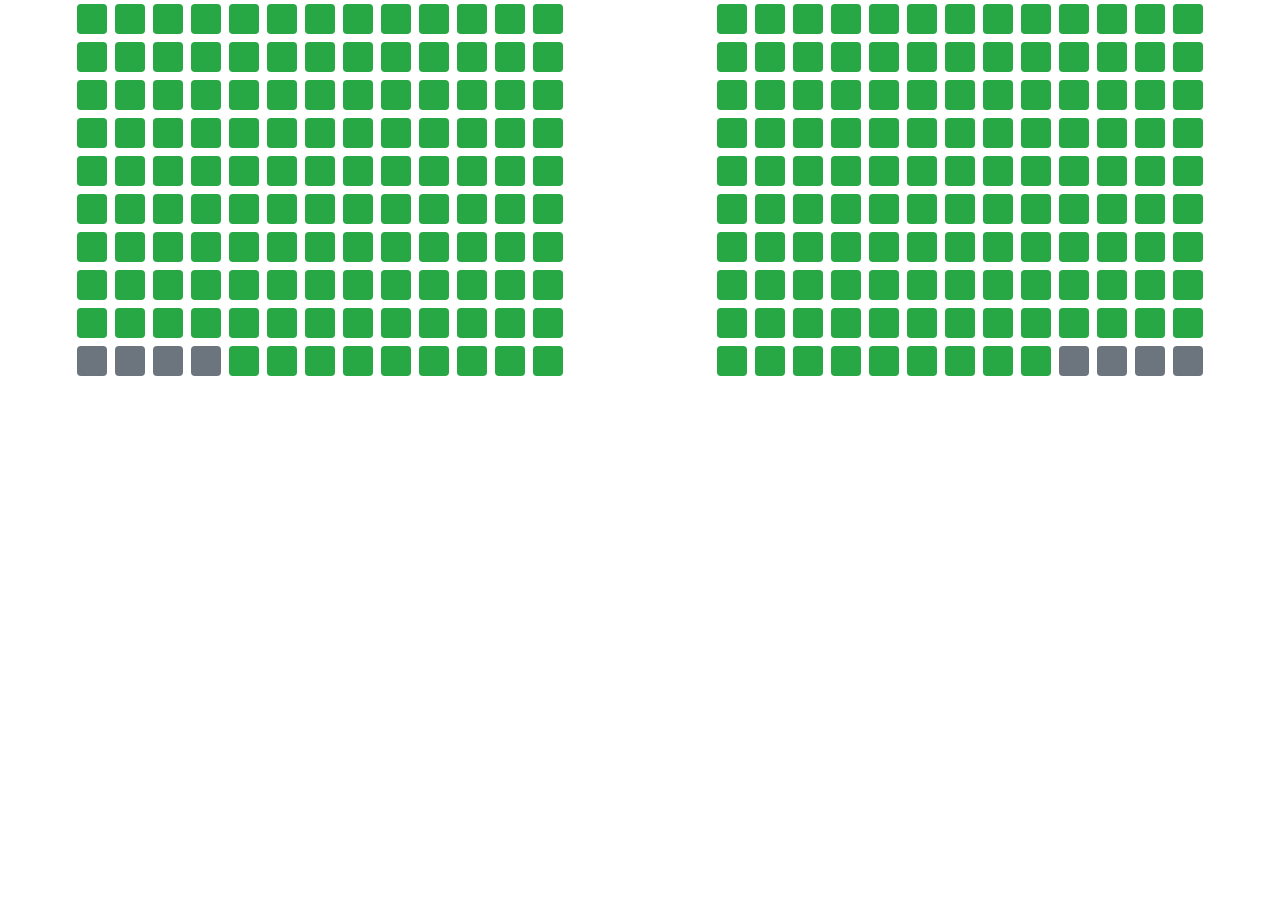
==== commit bd73fc0c: "update" ====
--- a/index.html
+++ b/index.html
@@ -12,569 +12,561 @@
     <title>Prenotazioni</title>
 </head>
 <body>
-    <div class="container">
-        <p>Inserire numero persone (max 10):
-            <span class="input-number">
-                <input type="number" id="numeroPosti" name="numeroPosti" value="1" min="1" max="10" step="1">
-            </span>
-        </p>
-        </div>
-    </div>
     <div class="container-fluid">
         <div class="row">
             <div class="col">
                 <div class="row justify-content-center">
-                    <div class="posto_A1 mx-1 my-1 bg-success rounded" onclick="mouseClick(this)" onmouseover="mouseOver(this)" onmouseout="mouseOut(this)">
-                    </div>
-                    <div class="posto_A2 mx-1 my-1 bg-success rounded" onclick="mouseClick(this)" onmouseover="mouseOver(this)" onmouseout="mouseOut(this)">
-                    </div>
-                    <div class="posto_A3 mx-1 my-1 bg-success rounded" onclick="mouseClick(this)" onmouseover="mouseOver(this)" onmouseout="mouseOut(this)">
-                    </div>
-                    <div class="posto_A4 mx-1 my-1 bg-success rounded" onclick="mouseClick(this)" onmouseover="mouseOver(this)" onmouseout="mouseOut(this)">
-                    </div>
-                    <div class="posto_A5 mx-1 my-1 bg-success rounded" onclick="mouseClick(this)" onmouseover="mouseOver(this)" onmouseout="mouseOut(this)">
-                    </div>
-                    <div class="posto_A6 mx-1 my-1 bg-success rounded" onclick="mouseClick(this)" onmouseover="mouseOver(this)" onmouseout="mouseOut(this)">
-                    </div>
-                    <div class="posto_A7 mx-1 my-1 bg-success rounded" onclick="mouseClick(this)" onmouseover="mouseOver(this)" onmouseout="mouseOut(this)">
-                    </div>
-                    <div class="posto_A8 mx-1 my-1 bg-success rounded" onclick="mouseClick(this)" onmouseover="mouseOver(this)" onmouseout="mouseOut(this)">
-                    </div>
-                    <div class="posto_A9 mx-1 my-1 bg-success rounded" onclick="mouseClick(this)" onmouseover="mouseOver(this)" onmouseout="mouseOut(this)">
-                    </div>
-                    <div class="posto_A10 mx-1 my-1 bg-success rounded" onclick="mouseClick(this)" onmouseover="mouseOver(this)" onmouseout="mouseOut(this)">
-                    </div>
-                    <div class="posto_A11 mx-1 my-1 bg-success rounded" onclick="mouseClick(this)" onmouseover="mouseOver(this)" onmouseout="mouseOut(this)">
-                    </div>
-                    <div class="posto_A12 mx-1 my-1 bg-success rounded" onclick="mouseClick(this)" onmouseover="mouseOver(this)" onmouseout="mouseOut(this)">
-                    </div>
-                    <div class="posto_A13 mx-1 my-1 bg-success rounded" onclick="mouseClick(this)" onmouseover="mouseOver(this)" onmouseout="mouseOut(this)">
-                    </div>
-                </div>
-            </div>
-            <div class="col">
-                <div class="row justify-content-center">
-                    <div class="posto_A14 mx-1 my-1 bg-success rounded" onclick="mouseClick(this)" onmouseover="mouseOver(this)" onmouseout="mouseOut(this)">
-                    </div>
-                    <div class="posto_A15 mx-1 my-1 bg-success rounded" onclick="mouseClick(this)" onmouseover="mouseOver(this)" onmouseout="mouseOut(this)">
-                    </div>
-                    <div class="posto_A16 mx-1 my-1 bg-success rounded" onclick="mouseClick(this)" onmouseover="mouseOver(this)" onmouseout="mouseOut(this)">
-                    </div>
-                    <div class="posto_A17 mx-1 my-1 bg-success rounded" onclick="mouseClick(this)" onmouseover="mouseOver(this)" onmouseout="mouseOut(this)">
-                    </div>
-                    <div class="posto_A18 mx-1 my-1 bg-success rounded" onclick="mouseClick(this)" onmouseover="mouseOver(this)" onmouseout="mouseOut(this)">
-                    </div>
-                    <div class="posto_A19 mx-1 my-1 bg-success rounded" onclick="mouseClick(this)" onmouseover="mouseOver(this)" onmouseout="mouseOut(this)">
-                    </div>
-                    <div class="posto_A20 mx-1 my-1 bg-success rounded" onclick="mouseClick(this)" onmouseover="mouseOver(this)" onmouseout="mouseOut(this)">
-                    </div>
-                    <div class="posto_A21 mx-1 my-1 bg-success rounded" onclick="mouseClick(this)" onmouseover="mouseOver(this)" onmouseout="mouseOut(this)">
-                    </div>
-                    <div class="posto_A22 mx-1 my-1 bg-success rounded" onclick="mouseClick(this)" onmouseover="mouseOver(this)" onmouseout="mouseOut(this)">
-                    </div>
-                    <div class="posto_A23 mx-1 my-1 bg-success rounded" onclick="mouseClick(this)" onmouseover="mouseOver(this)" onmouseout="mouseOut(this)">
-                    </div>
-                    <div class="posto_A24 mx-1 my-1 bg-success rounded" onclick="mouseClick(this)" onmouseover="mouseOver(this)" onmouseout="mouseOut(this)">
-                    </div>
-                    <div class="posto_A25 mx-1 my-1 bg-success rounded" onclick="mouseClick(this)" onmouseover="mouseOver(this)" onmouseout="mouseOut(this)">
-                    </div>
-                    <div class="posto_A26 mx-1 my-1 bg-success rounded" onclick="mouseClick(this)" onmouseover="mouseOver(this)" onmouseout="mouseOut(this)">
-                    </div>
-                </div>
-            </div>
-        </div>
-        <div class="row">
-            <div class="col">
-                <div class="row justify-content-center">
-                    <div class="posto_B1 mx-1 my-1 bg-success rounded" onclick="mouseClick(this)" onmouseover="mouseOver(this)" onmouseout="mouseOut(this)">
-                    </div>
-                    <div class="posto_B2 mx-1 my-1 bg-success rounded" onclick="mouseClick(this)" onmouseover="mouseOver(this)" onmouseout="mouseOut(this)">
-                    </div>
-                    <div class="posto_B3 mx-1 my-1 bg-success rounded" onclick="mouseClick(this)" onmouseover="mouseOver(this)" onmouseout="mouseOut(this)">
-                    </div>
-                    <div class="posto_B4 mx-1 my-1 bg-success rounded" onclick="mouseClick(this)" onmouseover="mouseOver(this)" onmouseout="mouseOut(this)">
-                    </div>
-                    <div class="posto_B5 mx-1 my-1 bg-success rounded" onclick="mouseClick(this)" onmouseover="mouseOver(this)" onmouseout="mouseOut(this)">
-                    </div>
-                    <div class="posto_B6 mx-1 my-1 bg-success rounded" onclick="mouseClick(this)" onmouseover="mouseOver(this)" onmouseout="mouseOut(this)">
-                    </div>
-                    <div class="posto_B7 mx-1 my-1 bg-success rounded" onclick="mouseClick(this)" onmouseover="mouseOver(this)" onmouseout="mouseOut(this)">
-                    </div>
-                    <div class="posto_B8 mx-1 my-1 bg-success rounded" onclick="mouseClick(this)" onmouseover="mouseOver(this)" onmouseout="mouseOut(this)">
-                    </div>
-                    <div class="posto_B9 mx-1 my-1 bg-success rounded" onclick="mouseClick(this)" onmouseover="mouseOver(this)" onmouseout="mouseOut(this)">
-                    </div>
-                    <div class="posto_B10 mx-1 my-1 bg-success rounded" onclick="mouseClick(this)" onmouseover="mouseOver(this)" onmouseout="mouseOut(this)">
-                    </div>
-                    <div class="posto_B11 mx-1 my-1 bg-success rounded" onclick="mouseClick(this)" onmouseover="mouseOver(this)" onmouseout="mouseOut(this)">
-                    </div>
-                    <div class="posto_B12 mx-1 my-1 bg-success rounded" onclick="mouseClick(this)" onmouseover="mouseOver(this)" onmouseout="mouseOut(this)">
-                    </div>
-                    <div class="posto_B13 mx-1 my-1 bg-success rounded" onclick="mouseClick(this)" onmouseover="mouseOver(this)" onmouseout="mouseOut(this)">
-                    </div>
-                </div>
-            </div>
-            <div class="col">
-                <div class="row justify-content-center">
-                    <div class="posto_B14 mx-1 my-1 bg-success rounded" onclick="mouseClick(this)" onmouseover="mouseOver(this)" onmouseout="mouseOut(this)">
-                    </div>
-                    <div class="posto_B15 mx-1 my-1 bg-success rounded" onclick="mouseClick(this)" onmouseover="mouseOver(this)" onmouseout="mouseOut(this)">
-                    </div>
-                    <div class="posto_B16 mx-1 my-1 bg-success rounded" onclick="mouseClick(this)" onmouseover="mouseOver(this)" onmouseout="mouseOut(this)">
-                    </div>
-                    <div class="posto_B17 mx-1 my-1 bg-success rounded" onclick="mouseClick(this)" onmouseover="mouseOver(this)" onmouseout="mouseOut(this)">
-                    </div>
-                    <div class="posto_B18 mx-1 my-1 bg-success rounded" onclick="mouseClick(this)" onmouseover="mouseOver(this)" onmouseout="mouseOut(this)">
-                    </div>
-                    <div class="posto_B19 mx-1 my-1 bg-success rounded" onclick="mouseClick(this)" onmouseover="mouseOver(this)" onmouseout="mouseOut(this)">
-                    </div>
-                    <div class="posto_B20 mx-1 my-1 bg-success rounded" onclick="mouseClick(this)" onmouseover="mouseOver(this)" onmouseout="mouseOut(this)">
-                    </div>
-                    <div class="posto_B21 mx-1 my-1 bg-success rounded" onclick="mouseClick(this)" onmouseover="mouseOver(this)" onmouseout="mouseOut(this)">
-                    </div>
-                    <div class="posto_B22 mx-1 my-1 bg-success rounded" onclick="mouseClick(this)" onmouseover="mouseOver(this)" onmouseout="mouseOut(this)">
-                    </div>
-                    <div class="posto_B23 mx-1 my-1 bg-success rounded" onclick="mouseClick(this)" onmouseover="mouseOver(this)" onmouseout="mouseOut(this)">
-                    </div>
-                    <div class="posto_B24 mx-1 my-1 bg-success rounded" onclick="mouseClick(this)" onmouseover="mouseOver(this)" onmouseout="mouseOut(this)">
-                    </div>
-                    <div class="posto_B25 mx-1 my-1 bg-success rounded" onclick="mouseClick(this)" onmouseover="mouseOver(this)" onmouseout="mouseOut(this)">
-                    </div>
-                    <div class="posto_B26 mx-1 my-1 bg-success rounded" onclick="mouseClick(this)" onmouseover="mouseOver(this)" onmouseout="mouseOut(this)">
-                    </div>
-                </div>
-            </div>
-        </div>
-        <div class="row">
-            <div class="col">
-                <div class="row justify-content-center">
-                    <div class="posto_C1 mx-1 my-1 bg-success rounded" onclick="mouseClick(this)" onmouseover="mouseOver(this)" onmouseout="mouseOut(this)">
-                    </div>
-                    <div class="posto_C2 mx-1 my-1 bg-success rounded" onclick="mouseClick(this)" onmouseover="mouseOver(this)" onmouseout="mouseOut(this)">
-                    </div>
-                    <div class="posto_C3 mx-1 my-1 bg-success rounded" onclick="mouseClick(this)" onmouseover="mouseOver(this)" onmouseout="mouseOut(this)">
-                    </div>
-                    <div class="posto_C4 mx-1 my-1 bg-success rounded" onclick="mouseClick(this)" onmouseover="mouseOver(this)" onmouseout="mouseOut(this)">
-                    </div>
-                    <div class="posto_C5 mx-1 my-1 bg-success rounded" onclick="mouseClick(this)" onmouseover="mouseOver(this)" onmouseout="mouseOut(this)">
-                    </div>
-                    <div class="posto_C6 mx-1 my-1 bg-success rounded" onclick="mouseClick(this)" onmouseover="mouseOver(this)" onmouseout="mouseOut(this)">
-                    </div>
-                    <div class="posto_C7 mx-1 my-1 bg-success rounded" onclick="mouseClick(this)" onmouseover="mouseOver(this)" onmouseout="mouseOut(this)">
-                    </div>
-                    <div class="posto_C8 mx-1 my-1 bg-success rounded" onclick="mouseClick(this)" onmouseover="mouseOver(this)" onmouseout="mouseOut(this)">
-                    </div>
-                    <div class="posto_C9 mx-1 my-1 bg-success rounded" onclick="mouseClick(this)" onmouseover="mouseOver(this)" onmouseout="mouseOut(this)">
-                    </div>
-                    <div class="posto_C10 mx-1 my-1 bg-success rounded" onclick="mouseClick(this)" onmouseover="mouseOver(this)" onmouseout="mouseOut(this)">
-                    </div>
-                    <div class="posto_C11 mx-1 my-1 bg-success rounded" onclick="mouseClick(this)" onmouseover="mouseOver(this)" onmouseout="mouseOut(this)">
-                    </div>
-                    <div class="posto_C12 mx-1 my-1 bg-success rounded" onclick="mouseClick(this)" onmouseover="mouseOver(this)" onmouseout="mouseOut(this)">
-                    </div>
-                    <div class="posto_C13 mx-1 my-1 bg-success rounded" onclick="mouseClick(this)" onmouseover="mouseOver(this)" onmouseout="mouseOut(this)">
-                    </div>
-                </div>
-            </div>
-            <div class="col">
-                <div class="row justify-content-center">
-                    <div class="posto_C14 mx-1 my-1 bg-success rounded" onclick="mouseClick(this)" onmouseover="mouseOver(this)" onmouseout="mouseOut(this)">
-                    </div>
-                    <div class="posto_C15 mx-1 my-1 bg-success rounded" onclick="mouseClick(this)" onmouseover="mouseOver(this)" onmouseout="mouseOut(this)">
-                    </div>
-                    <div class="posto_C16 mx-1 my-1 bg-success rounded" onclick="mouseClick(this)" onmouseover="mouseOver(this)" onmouseout="mouseOut(this)">
-                    </div>
-                    <div class="posto_C17 mx-1 my-1 bg-success rounded" onclick="mouseClick(this)" onmouseover="mouseOver(this)" onmouseout="mouseOut(this)">
-                    </div>
-                    <div class="posto_C18 mx-1 my-1 bg-success rounded" onclick="mouseClick(this)" onmouseover="mouseOver(this)" onmouseout="mouseOut(this)">
-                    </div>
-                    <div class="posto_C19 mx-1 my-1 bg-success rounded" onclick="mouseClick(this)" onmouseover="mouseOver(this)" onmouseout="mouseOut(this)">
-                    </div>
-                    <div class="posto_C20 mx-1 my-1 bg-success rounded" onclick="mouseClick(this)" onmouseover="mouseOver(this)" onmouseout="mouseOut(this)">
-                    </div>
-                    <div class="posto_C21 mx-1 my-1 bg-success rounded" onclick="mouseClick(this)" onmouseover="mouseOver(this)" onmouseout="mouseOut(this)">
-                    </div>
-                    <div class="posto_C22 mx-1 my-1 bg-success rounded" onclick="mouseClick(this)" onmouseover="mouseOver(this)" onmouseout="mouseOut(this)">
-                    </div>
-                    <div class="posto_C23 mx-1 my-1 bg-success rounded" onclick="mouseClick(this)" onmouseover="mouseOver(this)" onmouseout="mouseOut(this)">
-                    </div>
-                    <div class="posto_C24 mx-1 my-1 bg-success rounded" onclick="mouseClick(this)" onmouseover="mouseOver(this)" onmouseout="mouseOut(this)">
-                    </div>
-                    <div class="posto_C25 mx-1 my-1 bg-success rounded" onclick="mouseClick(this)" onmouseover="mouseOver(this)" onmouseout="mouseOut(this)">
-                    </div>
-                    <div class="posto_C26 mx-1 my-1 bg-success rounded" onclick="mouseClick(this)" onmouseover="mouseOver(this)" onmouseout="mouseOut(this)">
-                    </div>
-                </div>
-            </div>
-        </div>
-        <div class="row">
-            <div class="col">
-                <div class="row justify-content-center">
-                    <div class="posto_D1 mx-1 my-1 bg-success rounded" onclick="mouseClick(this)" onmouseover="mouseOver(this)" onmouseout="mouseOut(this)">
-                    </div>
-                    <div class="posto_D2 mx-1 my-1 bg-success rounded" onclick="mouseClick(this)" onmouseover="mouseOver(this)" onmouseout="mouseOut(this)">
-                    </div>
-                    <div class="posto_D3 mx-1 my-1 bg-success rounded" onclick="mouseClick(this)" onmouseover="mouseOver(this)" onmouseout="mouseOut(this)">
-                    </div>
-                    <div class="posto_D4 mx-1 my-1 bg-success rounded" onclick="mouseClick(this)" onmouseover="mouseOver(this)" onmouseout="mouseOut(this)">
-                    </div>
-                    <div class="posto_D5 mx-1 my-1 bg-success rounded" onclick="mouseClick(this)" onmouseover="mouseOver(this)" onmouseout="mouseOut(this)">
-                    </div>
-                    <div class="posto_D6 mx-1 my-1 bg-success rounded" onclick="mouseClick(this)" onmouseover="mouseOver(this)" onmouseout="mouseOut(this)">
-                    </div>
-                    <div class="posto_D7 mx-1 my-1 bg-success rounded" onclick="mouseClick(this)" onmouseover="mouseOver(this)" onmouseout="mouseOut(this)">
-                    </div>
-                    <div class="posto_D8 mx-1 my-1 bg-success rounded" onclick="mouseClick(this)" onmouseover="mouseOver(this)" onmouseout="mouseOut(this)">
-                    </div>
-                    <div class="posto_D9 mx-1 my-1 bg-success rounded" onclick="mouseClick(this)" onmouseover="mouseOver(this)" onmouseout="mouseOut(this)">
-                    </div>
-                    <div class="posto_D10 mx-1 my-1 bg-success rounded" onclick="mouseClick(this)" onmouseover="mouseOver(this)" onmouseout="mouseOut(this)">
-                    </div>
-                    <div class="posto_D11 mx-1 my-1 bg-success rounded" onclick="mouseClick(this)" onmouseover="mouseOver(this)" onmouseout="mouseOut(this)">
-                    </div>
-                    <div class="posto_D12 mx-1 my-1 bg-success rounded" onclick="mouseClick(this)" onmouseover="mouseOver(this)" onmouseout="mouseOut(this)">
-                    </div>
-                    <div class="posto_D13 mx-1 my-1 bg-success rounded" onclick="mouseClick(this)" onmouseover="mouseOver(this)" onmouseout="mouseOut(this)">
-                    </div>
-                </div>
-            </div>
-            <div class="col">
-                <div class="row justify-content-center">
-                    <div class="posto_D14 mx-1 my-1 bg-success rounded" onclick="mouseClick(this)" onmouseover="mouseOver(this)" onmouseout="mouseOut(this)">
-                    </div>
-                    <div class="posto_D15 mx-1 my-1 bg-success rounded" onclick="mouseClick(this)" onmouseover="mouseOver(this)" onmouseout="mouseOut(this)">
-                    </div>
-                    <div class="posto_D16 mx-1 my-1 bg-success rounded" onclick="mouseClick(this)" onmouseover="mouseOver(this)" onmouseout="mouseOut(this)">
-                    </div>
-                    <div class="posto_D17 mx-1 my-1 bg-success rounded" onclick="mouseClick(this)" onmouseover="mouseOver(this)" onmouseout="mouseOut(this)">
-                    </div>
-                    <div class="posto_D18 mx-1 my-1 bg-success rounded" onclick="mouseClick(this)" onmouseover="mouseOver(this)" onmouseout="mouseOut(this)">
-                    </div>
-                    <div class="posto_D19 mx-1 my-1 bg-success rounded" onclick="mouseClick(this)" onmouseover="mouseOver(this)" onmouseout="mouseOut(this)">
-                    </div>
-                    <div class="posto_D20 mx-1 my-1 bg-success rounded" onclick="mouseClick(this)" onmouseover="mouseOver(this)" onmouseout="mouseOut(this)">
-                    </div>
-                    <div class="posto_D21 mx-1 my-1 bg-success rounded" onclick="mouseClick(this)" onmouseover="mouseOver(this)" onmouseout="mouseOut(this)">
-                    </div>
-                    <div class="posto_D22 mx-1 my-1 bg-success rounded" onclick="mouseClick(this)" onmouseover="mouseOver(this)" onmouseout="mouseOut(this)">
-                    </div>
-                    <div class="posto_D23 mx-1 my-1 bg-success rounded" onclick="mouseClick(this)" onmouseover="mouseOver(this)" onmouseout="mouseOut(this)">
-                    </div>
-                    <div class="posto_D24 mx-1 my-1 bg-success rounded" onclick="mouseClick(this)" onmouseover="mouseOver(this)" onmouseout="mouseOut(this)">
-                    </div>
-                    <div class="posto_D25 mx-1 my-1 bg-success rounded" onclick="mouseClick(this)" onmouseover="mouseOver(this)" onmouseout="mouseOut(this)">
-                    </div>
-                    <div class="posto_D26 mx-1 my-1 bg-success rounded" onclick="mouseClick(this)" onmouseover="mouseOver(this)" onmouseout="mouseOut(this)">
-                    </div>
-                </div>
-            </div>
-        </div>
-        <div class="row">
-            <div class="col">
-                <div class="row justify-content-center">
-                    <div class="posto_E1 mx-1 my-1 bg-success rounded" onclick="mouseClick(this)" onmouseover="mouseOver(this)" onmouseout="mouseOut(this)">
-                    </div>
-                    <div class="posto_E2 mx-1 my-1 bg-success rounded" onclick="mouseClick(this)" onmouseover="mouseOver(this)" onmouseout="mouseOut(this)">
-                    </div>
-                    <div class="posto_E3 mx-1 my-1 bg-success rounded" onclick="mouseClick(this)" onmouseover="mouseOver(this)" onmouseout="mouseOut(this)">
-                    </div>
-                    <div class="posto_E4 mx-1 my-1 bg-success rounded" onclick="mouseClick(this)" onmouseover="mouseOver(this)" onmouseout="mouseOut(this)">
-                    </div>
-                    <div class="posto_E5 mx-1 my-1 bg-success rounded" onclick="mouseClick(this)" onmouseover="mouseOver(this)" onmouseout="mouseOut(this)">
-                    </div>
-                    <div class="posto_E6 mx-1 my-1 bg-success rounded" onclick="mouseClick(this)" onmouseover="mouseOver(this)" onmouseout="mouseOut(this)">
-                    </div>
-                    <div class="posto_E7 mx-1 my-1 bg-success rounded" onclick="mouseClick(this)" onmouseover="mouseOver(this)" onmouseout="mouseOut(this)">
-                    </div>
-                    <div class="posto_E8 mx-1 my-1 bg-success rounded" onclick="mouseClick(this)" onmouseover="mouseOver(this)" onmouseout="mouseOut(this)">
-                    </div>
-                    <div class="posto_E9 mx-1 my-1 bg-success rounded" onclick="mouseClick(this)" onmouseover="mouseOver(this)" onmouseout="mouseOut(this)">
-                    </div>
-                    <div class="posto_E10 mx-1 my-1 bg-success rounded" onclick="mouseClick(this)" onmouseover="mouseOver(this)" onmouseout="mouseOut(this)">
-                    </div>
-                    <div class="posto_E11 mx-1 my-1 bg-success rounded" onclick="mouseClick(this)" onmouseover="mouseOver(this)" onmouseout="mouseOut(this)">
-                    </div>
-                    <div class="posto_E12 mx-1 my-1 bg-success rounded" onclick="mouseClick(this)" onmouseover="mouseOver(this)" onmouseout="mouseOut(this)">
-                    </div>
-                    <div class="posto_E13 mx-1 my-1 bg-success rounded" onclick="mouseClick(this)" onmouseover="mouseOver(this)" onmouseout="mouseOut(this)">
-                    </div>
-                </div>
-            </div>
-            <div class="col">
-                <div class="row justify-content-center">
-                    <div class="posto_E14 mx-1 my-1 bg-success rounded" onclick="mouseClick(this)" onmouseover="mouseOver(this)" onmouseout="mouseOut(this)">
-                    </div>
-                    <div class="posto_E15 mx-1 my-1 bg-success rounded" onclick="mouseClick(this)" onmouseover="mouseOver(this)" onmouseout="mouseOut(this)">
-                    </div>
-                    <div class="posto_E16 mx-1 my-1 bg-success rounded" onclick="mouseClick(this)" onmouseover="mouseOver(this)" onmouseout="mouseOut(this)">
-                    </div>
-                    <div class="posto_E17 mx-1 my-1 bg-success rounded" onclick="mouseClick(this)" onmouseover="mouseOver(this)" onmouseout="mouseOut(this)">
-                    </div>
-                    <div class="posto_E18 mx-1 my-1 bg-success rounded" onclick="mouseClick(this)" onmouseover="mouseOver(this)" onmouseout="mouseOut(this)">
-                    </div>
-                    <div class="posto_E19 mx-1 my-1 bg-success rounded" onclick="mouseClick(this)" onmouseover="mouseOver(this)" onmouseout="mouseOut(this)">
-                    </div>
-                    <div class="posto_E20 mx-1 my-1 bg-success rounded" onclick="mouseClick(this)" onmouseover="mouseOver(this)" onmouseout="mouseOut(this)">
-                    </div>
-                    <div class="posto_E21 mx-1 my-1 bg-success rounded" onclick="mouseClick(this)" onmouseover="mouseOver(this)" onmouseout="mouseOut(this)">
-                    </div>
-                    <div class="posto_E22 mx-1 my-1 bg-success rounded" onclick="mouseClick(this)" onmouseover="mouseOver(this)" onmouseout="mouseOut(this)">
-                    </div>
-                    <div class="posto_E23 mx-1 my-1 bg-success rounded" onclick="mouseClick(this)" onmouseover="mouseOver(this)" onmouseout="mouseOut(this)">
-                    </div>
-                    <div class="posto_E24 mx-1 my-1 bg-success rounded" onclick="mouseClick(this)" onmouseover="mouseOver(this)" onmouseout="mouseOut(this)">
-                    </div>
-                    <div class="posto_E25 mx-1 my-1 bg-success rounded" onclick="mouseClick(this)" onmouseover="mouseOver(this)" onmouseout="mouseOut(this)">
-                    </div>
-                    <div class="posto_E26 mx-1 my-1 bg-success rounded" onclick="mouseClick(this)" onmouseover="mouseOver(this)" onmouseout="mouseOut(this)">
-                    </div>
-                </div>
-            </div>
-        </div>
-        <div class="row">
-            <div class="col">
-                <div class="row justify-content-center">
-                    <div class="posto_F1 mx-1 my-1 bg-success rounded" onclick="mouseClick(this)" onmouseover="mouseOver(this)" onmouseout="mouseOut(this)">
-                    </div>
-                    <div class="posto_F2 mx-1 my-1 bg-success rounded" onclick="mouseClick(this)" onmouseover="mouseOver(this)" onmouseout="mouseOut(this)">
-                    </div>
-                    <div class="posto_F3 mx-1 my-1 bg-success rounded" onclick="mouseClick(this)" onmouseover="mouseOver(this)" onmouseout="mouseOut(this)">
-                    </div>
-                    <div class="posto_F4 mx-1 my-1 bg-success rounded" onclick="mouseClick(this)" onmouseover="mouseOver(this)" onmouseout="mouseOut(this)">
-                    </div>
-                    <div class="posto_F5 mx-1 my-1 bg-success rounded" onclick="mouseClick(this)" onmouseover="mouseOver(this)" onmouseout="mouseOut(this)">
-                    </div>
-                    <div class="posto_F6 mx-1 my-1 bg-success rounded" onclick="mouseClick(this)" onmouseover="mouseOver(this)" onmouseout="mouseOut(this)">
-                    </div>
-                    <div class="posto_F7 mx-1 my-1 bg-success rounded" onclick="mouseClick(this)" onmouseover="mouseOver(this)" onmouseout="mouseOut(this)">
-                    </div>
-                    <div class="posto_F8 mx-1 my-1 bg-success rounded" onclick="mouseClick(this)" onmouseover="mouseOver(this)" onmouseout="mouseOut(this)">
-                    </div>
-                    <div class="posto_F9 mx-1 my-1 bg-success rounded" onclick="mouseClick(this)" onmouseover="mouseOver(this)" onmouseout="mouseOut(this)">
-                    </div>
-                    <div class="posto_F10 mx-1 my-1 bg-success rounded" onclick="mouseClick(this)" onmouseover="mouseOver(this)" onmouseout="mouseOut(this)">
-                    </div>
-                    <div class="posto_F11 mx-1 my-1 bg-success rounded" onclick="mouseClick(this)" onmouseover="mouseOver(this)" onmouseout="mouseOut(this)">
-                    </div>
-                    <div class="posto_F12 mx-1 my-1 bg-success rounded" onclick="mouseClick(this)" onmouseover="mouseOver(this)" onmouseout="mouseOut(this)">
-                    </div>
-                    <div class="posto_F13 mx-1 my-1 bg-success rounded" onclick="mouseClick(this)" onmouseover="mouseOver(this)" onmouseout="mouseOut(this)">
-                    </div>
-                </div>
-            </div>
-            <div class="col">
-                <div class="row justify-content-center">
-                    <div class="posto_F14 mx-1 my-1 bg-success rounded" onclick="mouseClick(this)" onmouseover="mouseOver(this)" onmouseout="mouseOut(this)">
-                    </div>
-                    <div class="posto_F15 mx-1 my-1 bg-success rounded" onclick="mouseClick(this)" onmouseover="mouseOver(this)" onmouseout="mouseOut(this)">
-                    </div>
-                    <div class="posto_F16 mx-1 my-1 bg-success rounded" onclick="mouseClick(this)" onmouseover="mouseOver(this)" onmouseout="mouseOut(this)">
-                    </div>
-                    <div class="posto_F17 mx-1 my-1 bg-success rounded" onclick="mouseClick(this)" onmouseover="mouseOver(this)" onmouseout="mouseOut(this)">
-                    </div>
-                    <div class="posto_F18 mx-1 my-1 bg-success rounded" onclick="mouseClick(this)" onmouseover="mouseOver(this)" onmouseout="mouseOut(this)">
-                    </div>
-                    <div class="posto_F19 mx-1 my-1 bg-success rounded" onclick="mouseClick(this)" onmouseover="mouseOver(this)" onmouseout="mouseOut(this)">
-                    </div>
-                    <div class="posto_F20 mx-1 my-1 bg-success rounded" onclick="mouseClick(this)" onmouseover="mouseOver(this)" onmouseout="mouseOut(this)">
-                    </div>
-                    <div class="posto_F21 mx-1 my-1 bg-success rounded" onclick="mouseClick(this)" onmouseover="mouseOver(this)" onmouseout="mouseOut(this)">
-                    </div>
-                    <div class="posto_F22 mx-1 my-1 bg-success rounded" onclick="mouseClick(this)" onmouseover="mouseOver(this)" onmouseout="mouseOut(this)">
-                    </div>
-                    <div class="posto_F23 mx-1 my-1 bg-success rounded" onclick="mouseClick(this)" onmouseover="mouseOver(this)" onmouseout="mouseOut(this)">
-                    </div>
-                    <div class="posto_F24 mx-1 my-1 bg-success rounded" onclick="mouseClick(this)" onmouseover="mouseOver(this)" onmouseout="mouseOut(this)">
-                    </div>
-                    <div class="posto_F25 mx-1 my-1 bg-success rounded" onclick="mouseClick(this)" onmouseover="mouseOver(this)" onmouseout="mouseOut(this)">
-                    </div>
-                    <div class="posto_F26 mx-1 my-1 bg-success rounded" onclick="mouseClick(this)" onmouseover="mouseOver(this)" onmouseout="mouseOut(this)">
-                    </div>
-                </div>
-            </div>
-        </div>
-        <div class="row">
-            <div class="col">
-                <div class="row justify-content-center">
-                    <div class="posto_G1 mx-1 my-1 bg-success rounded" onclick="mouseClick(this)" onmouseover="mouseOver(this)" onmouseout="mouseOut(this)">
-                    </div>
-                    <div class="posto_G2 mx-1 my-1 bg-success rounded" onclick="mouseClick(this)" onmouseover="mouseOver(this)" onmouseout="mouseOut(this)">
-                    </div>
-                    <div class="posto_G3 mx-1 my-1 bg-success rounded" onclick="mouseClick(this)" onmouseover="mouseOver(this)" onmouseout="mouseOut(this)">
-                    </div>
-                    <div class="posto_G4 mx-1 my-1 bg-success rounded" onclick="mouseClick(this)" onmouseover="mouseOver(this)" onmouseout="mouseOut(this)">
-                    </div>
-                    <div class="posto_G5 mx-1 my-1 bg-success rounded" onclick="mouseClick(this)" onmouseover="mouseOver(this)" onmouseout="mouseOut(this)">
-                    </div>
-                    <div class="posto_G6 mx-1 my-1 bg-success rounded" onclick="mouseClick(this)" onmouseover="mouseOver(this)" onmouseout="mouseOut(this)">
-                    </div>
-                    <div class="posto_G7 mx-1 my-1 bg-success rounded" onclick="mouseClick(this)" onmouseover="mouseOver(this)" onmouseout="mouseOut(this)">
-                    </div>
-                    <div class="posto_G8 mx-1 my-1 bg-success rounded" onclick="mouseClick(this)" onmouseover="mouseOver(this)" onmouseout="mouseOut(this)">
-                    </div>
-                    <div class="posto_G9 mx-1 my-1 bg-success rounded" onclick="mouseClick(this)" onmouseover="mouseOver(this)" onmouseout="mouseOut(this)">
-                    </div>
-                    <div class="posto_G10 mx-1 my-1 bg-success rounded" onclick="mouseClick(this)" onmouseover="mouseOver(this)" onmouseout="mouseOut(this)">
-                    </div>
-                    <div class="posto_G11 mx-1 my-1 bg-success rounded" onclick="mouseClick(this)" onmouseover="mouseOver(this)" onmouseout="mouseOut(this)">
-                    </div>
-                    <div class="posto_G12 mx-1 my-1 bg-success rounded" onclick="mouseClick(this)" onmouseover="mouseOver(this)" onmouseout="mouseOut(this)">
-                    </div>
-                    <div class="posto_G13 mx-1 my-1 bg-success rounded" onclick="mouseClick(this)" onmouseover="mouseOver(this)" onmouseout="mouseOut(this)">
-                    </div>
-                </div>
-            </div>
-            <div class="col">
-                <div class="row justify-content-center">
-                    <div class="posto_G14 mx-1 my-1 bg-success rounded" onclick="mouseClick(this)" onmouseover="mouseOver(this)" onmouseout="mouseOut(this)">
-                    </div>
-                    <div class="posto_G15 mx-1 my-1 bg-success rounded" onclick="mouseClick(this)" onmouseover="mouseOver(this)" onmouseout="mouseOut(this)">
-                    </div>
-                    <div class="posto_G16 mx-1 my-1 bg-success rounded" onclick="mouseClick(this)" onmouseover="mouseOver(this)" onmouseout="mouseOut(this)">
-                    </div>
-                    <div class="posto_G17 mx-1 my-1 bg-success rounded" onclick="mouseClick(this)" onmouseover="mouseOver(this)" onmouseout="mouseOut(this)">
-                    </div>
-                    <div class="posto_G18 mx-1 my-1 bg-success rounded" onclick="mouseClick(this)" onmouseover="mouseOver(this)" onmouseout="mouseOut(this)">
-                    </div>
-                    <div class="posto_G19 mx-1 my-1 bg-success rounded" onclick="mouseClick(this)" onmouseover="mouseOver(this)" onmouseout="mouseOut(this)">
-                    </div>
-                    <div class="posto_G20 mx-1 my-1 bg-success rounded" onclick="mouseClick(this)" onmouseover="mouseOver(this)" onmouseout="mouseOut(this)">
-                    </div>
-                    <div class="posto_G21 mx-1 my-1 bg-success rounded" onclick="mouseClick(this)" onmouseover="mouseOver(this)" onmouseout="mouseOut(this)">
-                    </div>
-                    <div class="posto_G22 mx-1 my-1 bg-success rounded" onclick="mouseClick(this)" onmouseover="mouseOver(this)" onmouseout="mouseOut(this)">
-                    </div>
-                    <div class="posto_G23 mx-1 my-1 bg-success rounded" onclick="mouseClick(this)" onmouseover="mouseOver(this)" onmouseout="mouseOut(this)">
-                    </div>
-                    <div class="posto_G24 mx-1 my-1 bg-success rounded" onclick="mouseClick(this)" onmouseover="mouseOver(this)" onmouseout="mouseOut(this)">
-                    </div>
-                    <div class="posto_G25 mx-1 my-1 bg-success rounded" onclick="mouseClick(this)" onmouseover="mouseOver(this)" onmouseout="mouseOut(this)">
-                    </div>
-                    <div class="posto_G26 mx-1 my-1 bg-success rounded" onclick="mouseClick(this)" onmouseover="mouseOver(this)" onmouseout="mouseOut(this)">
-                    </div>
-                </div>
-            </div>
-        </div>
-        <div class="row">
-            <div class="col">
-                <div class="row justify-content-center">
-                    <div class="posto_H1 mx-1 my-1 bg-success rounded" onclick="mouseClick(this)" onmouseover="mouseOver(this)" onmouseout="mouseOut(this)">
-                    </div>
-                    <div class="posto_H2 mx-1 my-1 bg-success rounded" onclick="mouseClick(this)" onmouseover="mouseOver(this)" onmouseout="mouseOut(this)">
-                    </div>
-                    <div class="posto_H3 mx-1 my-1 bg-success rounded" onclick="mouseClick(this)" onmouseover="mouseOver(this)" onmouseout="mouseOut(this)">
-                    </div>
-                    <div class="posto_H4 mx-1 my-1 bg-success rounded" onclick="mouseClick(this)" onmouseover="mouseOver(this)" onmouseout="mouseOut(this)">
-                    </div>
-                    <div class="posto_H5 mx-1 my-1 bg-success rounded" onclick="mouseClick(this)" onmouseover="mouseOver(this)" onmouseout="mouseOut(this)">
-                    </div>
-                    <div class="posto_H6 mx-1 my-1 bg-success rounded" onclick="mouseClick(this)" onmouseover="mouseOver(this)" onmouseout="mouseOut(this)">
-                    </div>
-                    <div class="posto_H7 mx-1 my-1 bg-success rounded" onclick="mouseClick(this)" onmouseover="mouseOver(this)" onmouseout="mouseOut(this)">
-                    </div>
-                    <div class="posto_H8 mx-1 my-1 bg-success rounded" onclick="mouseClick(this)" onmouseover="mouseOver(this)" onmouseout="mouseOut(this)">
-                    </div>
-                    <div class="posto_H9 mx-1 my-1 bg-success rounded" onclick="mouseClick(this)" onmouseover="mouseOver(this)" onmouseout="mouseOut(this)">
-                    </div>
-                    <div class="posto_H10 mx-1 my-1 bg-success rounded" onclick="mouseClick(this)" onmouseover="mouseOver(this)" onmouseout="mouseOut(this)">
-                    </div>
-                    <div class="posto_H11 mx-1 my-1 bg-success rounded" onclick="mouseClick(this)" onmouseover="mouseOver(this)" onmouseout="mouseOut(this)">
-                    </div>
-                    <div class="posto_H12 mx-1 my-1 bg-success rounded" onclick="mouseClick(this)" onmouseover="mouseOver(this)" onmouseout="mouseOut(this)">
-                    </div>
-                    <div class="posto_H13 mx-1 my-1 bg-success rounded" onclick="mouseClick(this)" onmouseover="mouseOver(this)" onmouseout="mouseOut(this)">
-                    </div>
-                </div>
-            </div>
-            <div class="col">
-                <div class="row justify-content-center">
-                    <div class="posto_H14 mx-1 my-1 bg-success rounded" onclick="mouseClick(this)" onmouseover="mouseOver(this)" onmouseout="mouseOut(this)">
-                    </div>
-                    <div class="posto_H15 mx-1 my-1 bg-success rounded" onclick="mouseClick(this)" onmouseover="mouseOver(this)" onmouseout="mouseOut(this)">
-                    </div>
-                    <div class="posto_H16 mx-1 my-1 bg-success rounded" onclick="mouseClick(this)" onmouseover="mouseOver(this)" onmouseout="mouseOut(this)">
-                    </div>
-                    <div class="posto_H17 mx-1 my-1 bg-success rounded" onclick="mouseClick(this)" onmouseover="mouseOver(this)" onmouseout="mouseOut(this)">
-                    </div>
-                    <div class="posto_H18 mx-1 my-1 bg-success rounded" onclick="mouseClick(this)" onmouseover="mouseOver(this)" onmouseout="mouseOut(this)">
-                    </div>
-                    <div class="posto_H19 mx-1 my-1 bg-success rounded" onclick="mouseClick(this)" onmouseover="mouseOver(this)" onmouseout="mouseOut(this)">
-                    </div>
-                    <div class="posto_H20 mx-1 my-1 bg-success rounded" onclick="mouseClick(this)" onmouseover="mouseOver(this)" onmouseout="mouseOut(this)">
-                    </div>
-                    <div class="posto_H21 mx-1 my-1 bg-success rounded" onclick="mouseClick(this)" onmouseover="mouseOver(this)" onmouseout="mouseOut(this)">
-                    </div>
-                    <div class="posto_H22 mx-1 my-1 bg-success rounded" onclick="mouseClick(this)" onmouseover="mouseOver(this)" onmouseout="mouseOut(this)">
-                    </div>
-                    <div class="posto_H23 mx-1 my-1 bg-success rounded" onclick="mouseClick(this)" onmouseover="mouseOver(this)" onmouseout="mouseOut(this)">
-                    </div>
-                    <div class="posto_H24 mx-1 my-1 bg-success rounded" onclick="mouseClick(this)" onmouseover="mouseOver(this)" onmouseout="mouseOut(this)">
-                    </div>
-                    <div class="posto_H25 mx-1 my-1 bg-success rounded" onclick="mouseClick(this)" onmouseover="mouseOver(this)" onmouseout="mouseOut(this)">
-                    </div>
-                    <div class="posto_H26 mx-1 my-1 bg-success rounded" onclick="mouseClick(this)" onmouseover="mouseOver(this)" onmouseout="mouseOut(this)">
-                    </div>
-                </div>
-            </div>
-        </div>
-        <div class="row">
-            <div class="col">
-                <div class="row justify-content-center">
-                    <div class="posto_I1 mx-1 my-1 bg-success rounded" onclick="mouseClick(this)" onmouseover="mouseOver(this)" onmouseout="mouseOut(this)">
-                    </div>
-                    <div class="posto_I2 mx-1 my-1 bg-success rounded" onclick="mouseClick(this)" onmouseover="mouseOver(this)" onmouseout="mouseOut(this)">
-                    </div>
-                    <div class="posto_I3 mx-1 my-1 bg-success rounded" onclick="mouseClick(this)" onmouseover="mouseOver(this)" onmouseout="mouseOut(this)">
-                    </div>
-                    <div class="posto_I4 mx-1 my-1 bg-success rounded" onclick="mouseClick(this)" onmouseover="mouseOver(this)" onmouseout="mouseOut(this)">
-                    </div>
-                    <div class="posto_I5 mx-1 my-1 bg-success rounded" onclick="mouseClick(this)" onmouseover="mouseOver(this)" onmouseout="mouseOut(this)">
-                    </div>
-                    <div class="posto_I6 mx-1 my-1 bg-success rounded" onclick="mouseClick(this)" onmouseover="mouseOver(this)" onmouseout="mouseOut(this)">
-                    </div>
-                    <div class="posto_I7 mx-1 my-1 bg-success rounded" onclick="mouseClick(this)" onmouseover="mouseOver(this)" onmouseout="mouseOut(this)">
-                    </div>
-                    <div class="posto_I8 mx-1 my-1 bg-success rounded" onclick="mouseClick(this)" onmouseover="mouseOver(this)" onmouseout="mouseOut(this)">
-                    </div>
-                    <div class="posto_I9 mx-1 my-1 bg-success rounded" onclick="mouseClick(this)" onmouseover="mouseOver(this)" onmouseout="mouseOut(this)">
-                    </div>
-                    <div class="posto_I10 mx-1 my-1 bg-success rounded" onclick="mouseClick(this)" onmouseover="mouseOver(this)" onmouseout="mouseOut(this)">
-                    </div>
-                    <div class="posto_I11 mx-1 my-1 bg-success rounded" onclick="mouseClick(this)" onmouseover="mouseOver(this)" onmouseout="mouseOut(this)">
-                    </div>
-                    <div class="posto_I12 mx-1 my-1 bg-success rounded" onclick="mouseClick(this)" onmouseover="mouseOver(this)" onmouseout="mouseOut(this)">
-                    </div>
-                    <div class="posto_I13 mx-1 my-1 bg-success rounded" onclick="mouseClick(this)" onmouseover="mouseOver(this)" onmouseout="mouseOut(this)">
-                    </div>
-                </div>
-            </div>
-            <div class="col">
-                <div class="row justify-content-center">
-                    <div class="posto_I14 mx-1 my-1 bg-success rounded" onclick="mouseClick(this)" onmouseover="mouseOver(this)" onmouseout="mouseOut(this)">
-                    </div>
-                    <div class="posto_I15 mx-1 my-1 bg-success rounded" onclick="mouseClick(this)" onmouseover="mouseOver(this)" onmouseout="mouseOut(this)">
-                    </div>
-                    <div class="posto_I16 mx-1 my-1 bg-success rounded" onclick="mouseClick(this)" onmouseover="mouseOver(this)" onmouseout="mouseOut(this)">
-                    </div>
-                    <div class="posto_I17 mx-1 my-1 bg-success rounded" onclick="mouseClick(this)" onmouseover="mouseOver(this)" onmouseout="mouseOut(this)">
-                    </div>
-                    <div class="posto_I18 mx-1 my-1 bg-success rounded" onclick="mouseClick(this)" onmouseover="mouseOver(this)" onmouseout="mouseOut(this)">
-                    </div>
-                    <div class="posto_I19 mx-1 my-1 bg-success rounded" onclick="mouseClick(this)" onmouseover="mouseOver(this)" onmouseout="mouseOut(this)">
-                    </div>
-                    <div class="posto_I20 mx-1 my-1 bg-success rounded" onclick="mouseClick(this)" onmouseover="mouseOver(this)" onmouseout="mouseOut(this)">
-                    </div>
-                    <div class="posto_I21 mx-1 my-1 bg-success rounded" onclick="mouseClick(this)" onmouseover="mouseOver(this)" onmouseout="mouseOut(this)">
-                    </div>
-                    <div class="posto_I22 mx-1 my-1 bg-success rounded" onclick="mouseClick(this)" onmouseover="mouseOver(this)" onmouseout="mouseOut(this)">
-                    </div>
-                    <div class="posto_I23 mx-1 my-1 bg-success rounded" onclick="mouseClick(this)" onmouseover="mouseOver(this)" onmouseout="mouseOut(this)">
-                    </div>
-                    <div class="posto_I24 mx-1 my-1 bg-success rounded" onclick="mouseClick(this)" onmouseover="mouseOver(this)" onmouseout="mouseOut(this)">
-                    </div>
-                    <div class="posto_I25 mx-1 my-1 bg-success rounded" onclick="mouseClick(this)" onmouseover="mouseOver(this)" onmouseout="mouseOut(this)">
-                    </div>
-                    <div class="posto_I26 mx-1 my-1 bg-success rounded" onclick="mouseClick(this)" onmouseover="mouseOver(this)" onmouseout="mouseOut(this)">
+                    <div class="posto_A1 mx-1 my-1 bg-success rounded" onclick="mouseClick(this)">
+                    </div>
+                    <div class="posto_A2 mx-1 my-1 bg-success rounded" onclick="mouseClick(this)">
+                    </div>
+                    <div class="posto_A3 mx-1 my-1 bg-success rounded" onclick="mouseClick(this)">
+                    </div>
+                    <div class="posto_A4 mx-1 my-1 bg-success rounded" onclick="mouseClick(this)">
+                    </div>
+                    <div class="posto_A5 mx-1 my-1 bg-success rounded" onclick="mouseClick(this)">
+                    </div>
+                    <div class="posto_A6 mx-1 my-1 bg-success rounded" onclick="mouseClick(this)">
+                    </div>
+                    <div class="posto_A7 mx-1 my-1 bg-success rounded" onclick="mouseClick(this)">
+                    </div>
+                    <div class="posto_A8 mx-1 my-1 bg-success rounded" onclick="mouseClick(this)">
+                    </div>
+                    <div class="posto_A9 mx-1 my-1 bg-success rounded" onclick="mouseClick(this)">
+                    </div>
+                    <div class="posto_A10 mx-1 my-1 bg-success rounded" onclick="mouseClick(this)">
+                    </div>
+                    <div class="posto_A11 mx-1 my-1 bg-success rounded" onclick="mouseClick(this)">
+                    </div>
+                    <div class="posto_A12 mx-1 my-1 bg-success rounded" onclick="mouseClick(this)">
+                    </div>
+                    <div class="posto_A13 mx-1 my-1 bg-success rounded" onclick="mouseClick(this)">
+                    </div>
+                </div>
+            </div>
+            <div class="col">
+                <div class="row justify-content-center">
+                    <div class="posto_A14 mx-1 my-1 bg-success rounded" onclick="mouseClick(this)">
+                    </div>
+                    <div class="posto_A15 mx-1 my-1 bg-success rounded" onclick="mouseClick(this)">
+                    </div>
+                    <div class="posto_A16 mx-1 my-1 bg-success rounded" onclick="mouseClick(this)">
+                    </div>
+                    <div class="posto_A17 mx-1 my-1 bg-success rounded" onclick="mouseClick(this)">
+                    </div>
+                    <div class="posto_A18 mx-1 my-1 bg-success rounded" onclick="mouseClick(this)">
+                    </div>
+                    <div class="posto_A19 mx-1 my-1 bg-success rounded" onclick="mouseClick(this)">
+                    </div>
+                    <div class="posto_A20 mx-1 my-1 bg-success rounded" onclick="mouseClick(this)">
+                    </div>
+                    <div class="posto_A21 mx-1 my-1 bg-success rounded" onclick="mouseClick(this)">
+                    </div>
+                    <div class="posto_A22 mx-1 my-1 bg-success rounded" onclick="mouseClick(this)">
+                    </div>
+                    <div class="posto_A23 mx-1 my-1 bg-success rounded" onclick="mouseClick(this)">
+                    </div>
+                    <div class="posto_A24 mx-1 my-1 bg-success rounded" onclick="mouseClick(this)">
+                    </div>
+                    <div class="posto_A25 mx-1 my-1 bg-success rounded" onclick="mouseClick(this)">
+                    </div>
+                    <div class="posto_A26 mx-1 my-1 bg-success rounded" onclick="mouseClick(this)">
+                    </div>
+                </div>
+            </div>
+        </div>
+        <div class="row">
+            <div class="col">
+                <div class="row justify-content-center">
+                    <div class="posto_B1 mx-1 my-1 bg-success rounded" onclick="mouseClick(this)">
+                    </div>
+                    <div class="posto_B2 mx-1 my-1 bg-success rounded" onclick="mouseClick(this)">
+                    </div>
+                    <div class="posto_B3 mx-1 my-1 bg-success rounded" onclick="mouseClick(this)">
+                    </div>
+                    <div class="posto_B4 mx-1 my-1 bg-success rounded" onclick="mouseClick(this)">
+                    </div>
+                    <div class="posto_B5 mx-1 my-1 bg-success rounded" onclick="mouseClick(this)">
+                    </div>
+                    <div class="posto_B6 mx-1 my-1 bg-success rounded" onclick="mouseClick(this)">
+                    </div>
+                    <div class="posto_B7 mx-1 my-1 bg-success rounded" onclick="mouseClick(this)">
+                    </div>
+                    <div class="posto_B8 mx-1 my-1 bg-success rounded" onclick="mouseClick(this)">
+                    </div>
+                    <div class="posto_B9 mx-1 my-1 bg-success rounded" onclick="mouseClick(this)">
+                    </div>
+                    <div class="posto_B10 mx-1 my-1 bg-success rounded" onclick="mouseClick(this)">
+                    </div>
+                    <div class="posto_B11 mx-1 my-1 bg-success rounded" onclick="mouseClick(this)">
+                    </div>
+                    <div class="posto_B12 mx-1 my-1 bg-success rounded" onclick="mouseClick(this)">
+                    </div>
+                    <div class="posto_B13 mx-1 my-1 bg-success rounded" onclick="mouseClick(this)">
+                    </div>
+                </div>
+            </div>
+            <div class="col">
+                <div class="row justify-content-center">
+                    <div class="posto_B14 mx-1 my-1 bg-success rounded" onclick="mouseClick(this)">
+                    </div>
+                    <div class="posto_B15 mx-1 my-1 bg-success rounded" onclick="mouseClick(this)">
+                    </div>
+                    <div class="posto_B16 mx-1 my-1 bg-success rounded" onclick="mouseClick(this)">
+                    </div>
+                    <div class="posto_B17 mx-1 my-1 bg-success rounded" onclick="mouseClick(this)">
+                    </div>
+                    <div class="posto_B18 mx-1 my-1 bg-success rounded" onclick="mouseClick(this)">
+                    </div>
+                    <div class="posto_B19 mx-1 my-1 bg-success rounded" onclick="mouseClick(this)">
+                    </div>
+                    <div class="posto_B20 mx-1 my-1 bg-success rounded" onclick="mouseClick(this)">
+                    </div>
+                    <div class="posto_B21 mx-1 my-1 bg-success rounded" onclick="mouseClick(this)">
+                    </div>
+                    <div class="posto_B22 mx-1 my-1 bg-success rounded" onclick="mouseClick(this)">
+                    </div>
+                    <div class="posto_B23 mx-1 my-1 bg-success rounded" onclick="mouseClick(this)">
+                    </div>
+                    <div class="posto_B24 mx-1 my-1 bg-success rounded" onclick="mouseClick(this)">
+                    </div>
+                    <div class="posto_B25 mx-1 my-1 bg-success rounded" onclick="mouseClick(this)">
+                    </div>
+                    <div class="posto_B26 mx-1 my-1 bg-success rounded" onclick="mouseClick(this)">
+                    </div>
+                </div>
+            </div>
+        </div>
+        <div class="row">
+            <div class="col">
+                <div class="row justify-content-center">
+                    <div class="posto_C1 mx-1 my-1 bg-success rounded" onclick="mouseClick(this)">
+                    </div>
+                    <div class="posto_C2 mx-1 my-1 bg-success rounded" onclick="mouseClick(this)">
+                    </div>
+                    <div class="posto_C3 mx-1 my-1 bg-success rounded" onclick="mouseClick(this)">
+                    </div>
+                    <div class="posto_C4 mx-1 my-1 bg-success rounded" onclick="mouseClick(this)">
+                    </div>
+                    <div class="posto_C5 mx-1 my-1 bg-success rounded" onclick="mouseClick(this)">
+                    </div>
+                    <div class="posto_C6 mx-1 my-1 bg-success rounded" onclick="mouseClick(this)">
+                    </div>
+                    <div class="posto_C7 mx-1 my-1 bg-success rounded" onclick="mouseClick(this)">
+                    </div>
+                    <div class="posto_C8 mx-1 my-1 bg-success rounded" onclick="mouseClick(this)">
+                    </div>
+                    <div class="posto_C9 mx-1 my-1 bg-success rounded" onclick="mouseClick(this)">
+                    </div>
+                    <div class="posto_C10 mx-1 my-1 bg-success rounded" onclick="mouseClick(this)">
+                    </div>
+                    <div class="posto_C11 mx-1 my-1 bg-success rounded" onclick="mouseClick(this)">
+                    </div>
+                    <div class="posto_C12 mx-1 my-1 bg-success rounded" onclick="mouseClick(this)">
+                    </div>
+                    <div class="posto_C13 mx-1 my-1 bg-success rounded" onclick="mouseClick(this)">
+                    </div>
+                </div>
+            </div>
+            <div class="col">
+                <div class="row justify-content-center">
+                    <div class="posto_C14 mx-1 my-1 bg-success rounded" onclick="mouseClick(this)">
+                    </div>
+                    <div class="posto_C15 mx-1 my-1 bg-success rounded" onclick="mouseClick(this)">
+                    </div>
+                    <div class="posto_C16 mx-1 my-1 bg-success rounded" onclick="mouseClick(this)">
+                    </div>
+                    <div class="posto_C17 mx-1 my-1 bg-success rounded" onclick="mouseClick(this)">
+                    </div>
+                    <div class="posto_C18 mx-1 my-1 bg-success rounded" onclick="mouseClick(this)">
+                    </div>
+                    <div class="posto_C19 mx-1 my-1 bg-success rounded" onclick="mouseClick(this)">
+                    </div>
+                    <div class="posto_C20 mx-1 my-1 bg-success rounded" onclick="mouseClick(this)">
+                    </div>
+                    <div class="posto_C21 mx-1 my-1 bg-success rounded" onclick="mouseClick(this)">
+                    </div>
+                    <div class="posto_C22 mx-1 my-1 bg-success rounded" onclick="mouseClick(this)">
+                    </div>
+                    <div class="posto_C23 mx-1 my-1 bg-success rounded" onclick="mouseClick(this)">
+                    </div>
+                    <div class="posto_C24 mx-1 my-1 bg-success rounded" onclick="mouseClick(this)">
+                    </div>
+                    <div class="posto_C25 mx-1 my-1 bg-success rounded" onclick="mouseClick(this)">
+                    </div>
+                    <div class="posto_C26 mx-1 my-1 bg-success rounded" onclick="mouseClick(this)">
+                    </div>
+                </div>
+            </div>
+        </div>
+        <div class="row">
+            <div class="col">
+                <div class="row justify-content-center">
+                    <div class="posto_D1 mx-1 my-1 bg-success rounded" onclick="mouseClick(this)">
+                    </div>
+                    <div class="posto_D2 mx-1 my-1 bg-success rounded" onclick="mouseClick(this)">
+                    </div>
+                    <div class="posto_D3 mx-1 my-1 bg-success rounded" onclick="mouseClick(this)">
+                    </div>
+                    <div class="posto_D4 mx-1 my-1 bg-success rounded" onclick="mouseClick(this)">
+                    </div>
+                    <div class="posto_D5 mx-1 my-1 bg-success rounded" onclick="mouseClick(this)">
+                    </div>
+                    <div class="posto_D6 mx-1 my-1 bg-success rounded" onclick="mouseClick(this)">
+                    </div>
+                    <div class="posto_D7 mx-1 my-1 bg-success rounded" onclick="mouseClick(this)">
+                    </div>
+                    <div class="posto_D8 mx-1 my-1 bg-success rounded" onclick="mouseClick(this)">
+                    </div>
+                    <div class="posto_D9 mx-1 my-1 bg-success rounded" onclick="mouseClick(this)">
+                    </div>
+                    <div class="posto_D10 mx-1 my-1 bg-success rounded" onclick="mouseClick(this)">
+                    </div>
+                    <div class="posto_D11 mx-1 my-1 bg-success rounded" onclick="mouseClick(this)">
+                    </div>
+                    <div class="posto_D12 mx-1 my-1 bg-success rounded" onclick="mouseClick(this)">
+                    </div>
+                    <div class="posto_D13 mx-1 my-1 bg-success rounded" onclick="mouseClick(this)">
+                    </div>
+                </div>
+            </div>
+            <div class="col">
+                <div class="row justify-content-center">
+                    <div class="posto_D14 mx-1 my-1 bg-success rounded" onclick="mouseClick(this)">
+                    </div>
+                    <div class="posto_D15 mx-1 my-1 bg-success rounded" onclick="mouseClick(this)">
+                    </div>
+                    <div class="posto_D16 mx-1 my-1 bg-success rounded" onclick="mouseClick(this)">
+                    </div>
+                    <div class="posto_D17 mx-1 my-1 bg-success rounded" onclick="mouseClick(this)">
+                    </div>
+                    <div class="posto_D18 mx-1 my-1 bg-success rounded" onclick="mouseClick(this)">
+                    </div>
+                    <div class="posto_D19 mx-1 my-1 bg-success rounded" onclick="mouseClick(this)">
+                    </div>
+                    <div class="posto_D20 mx-1 my-1 bg-success rounded" onclick="mouseClick(this)">
+                    </div>
+                    <div class="posto_D21 mx-1 my-1 bg-success rounded" onclick="mouseClick(this)">
+                    </div>
+                    <div class="posto_D22 mx-1 my-1 bg-success rounded" onclick="mouseClick(this)">
+                    </div>
+                    <div class="posto_D23 mx-1 my-1 bg-success rounded" onclick="mouseClick(this)">
+                    </div>
+                    <div class="posto_D24 mx-1 my-1 bg-success rounded" onclick="mouseClick(this)">
+                    </div>
+                    <div class="posto_D25 mx-1 my-1 bg-success rounded" onclick="mouseClick(this)">
+                    </div>
+                    <div class="posto_D26 mx-1 my-1 bg-success rounded" onclick="mouseClick(this)">
+                    </div>
+                </div>
+            </div>
+        </div>
+        <div class="row">
+            <div class="col">
+                <div class="row justify-content-center">
+                    <div class="posto_E1 mx-1 my-1 bg-success rounded" onclick="mouseClick(this)">
+                    </div>
+                    <div class="posto_E2 mx-1 my-1 bg-success rounded" onclick="mouseClick(this)">
+                    </div>
+                    <div class="posto_E3 mx-1 my-1 bg-success rounded" onclick="mouseClick(this)">
+                    </div>
+                    <div class="posto_E4 mx-1 my-1 bg-success rounded" onclick="mouseClick(this)">
+                    </div>
+                    <div class="posto_E5 mx-1 my-1 bg-success rounded" onclick="mouseClick(this)">
+                    </div>
+                    <div class="posto_E6 mx-1 my-1 bg-success rounded" onclick="mouseClick(this)">
+                    </div>
+                    <div class="posto_E7 mx-1 my-1 bg-success rounded" onclick="mouseClick(this)">
+                    </div>
+                    <div class="posto_E8 mx-1 my-1 bg-success rounded" onclick="mouseClick(this)">
+                    </div>
+                    <div class="posto_E9 mx-1 my-1 bg-success rounded" onclick="mouseClick(this)">
+                    </div>
+                    <div class="posto_E10 mx-1 my-1 bg-success rounded" onclick="mouseClick(this)">
+                    </div>
+                    <div class="posto_E11 mx-1 my-1 bg-success rounded" onclick="mouseClick(this)">
+                    </div>
+                    <div class="posto_E12 mx-1 my-1 bg-success rounded" onclick="mouseClick(this)">
+                    </div>
+                    <div class="posto_E13 mx-1 my-1 bg-success rounded" onclick="mouseClick(this)">
+                    </div>
+                </div>
+            </div>
+            <div class="col">
+                <div class="row justify-content-center">
+                    <div class="posto_E14 mx-1 my-1 bg-success rounded" onclick="mouseClick(this)">
+                    </div>
+                    <div class="posto_E15 mx-1 my-1 bg-success rounded" onclick="mouseClick(this)">
+                    </div>
+                    <div class="posto_E16 mx-1 my-1 bg-success rounded" onclick="mouseClick(this)">
+                    </div>
+                    <div class="posto_E17 mx-1 my-1 bg-success rounded" onclick="mouseClick(this)">
+                    </div>
+                    <div class="posto_E18 mx-1 my-1 bg-success rounded" onclick="mouseClick(this)">
+                    </div>
+                    <div class="posto_E19 mx-1 my-1 bg-success rounded" onclick="mouseClick(this)">
+                    </div>
+                    <div class="posto_E20 mx-1 my-1 bg-success rounded" onclick="mouseClick(this)">
+                    </div>
+                    <div class="posto_E21 mx-1 my-1 bg-success rounded" onclick="mouseClick(this)">
+                    </div>
+                    <div class="posto_E22 mx-1 my-1 bg-success rounded" onclick="mouseClick(this)">
+                    </div>
+                    <div class="posto_E23 mx-1 my-1 bg-success rounded" onclick="mouseClick(this)">
+                    </div>
+                    <div class="posto_E24 mx-1 my-1 bg-success rounded" onclick="mouseClick(this)">
+                    </div>
+                    <div class="posto_E25 mx-1 my-1 bg-success rounded" onclick="mouseClick(this)">
+                    </div>
+                    <div class="posto_E26 mx-1 my-1 bg-success rounded" onclick="mouseClick(this)">
+                    </div>
+                </div>
+            </div>
+        </div>
+        <div class="row">
+            <div class="col">
+                <div class="row justify-content-center">
+                    <div class="posto_F1 mx-1 my-1 bg-success rounded" onclick="mouseClick(this)">
+                    </div>
+                    <div class="posto_F2 mx-1 my-1 bg-success rounded" onclick="mouseClick(this)">
+                    </div>
+                    <div class="posto_F3 mx-1 my-1 bg-success rounded" onclick="mouseClick(this)">
+                    </div>
+                    <div class="posto_F4 mx-1 my-1 bg-success rounded" onclick="mouseClick(this)">
+                    </div>
+                    <div class="posto_F5 mx-1 my-1 bg-success rounded" onclick="mouseClick(this)">
+                    </div>
+                    <div class="posto_F6 mx-1 my-1 bg-success rounded" onclick="mouseClick(this)">
+                    </div>
+                    <div class="posto_F7 mx-1 my-1 bg-success rounded" onclick="mouseClick(this)">
+                    </div>
+                    <div class="posto_F8 mx-1 my-1 bg-success rounded" onclick="mouseClick(this)">
+                    </div>
+                    <div class="posto_F9 mx-1 my-1 bg-success rounded" onclick="mouseClick(this)">
+                    </div>
+                    <div class="posto_F10 mx-1 my-1 bg-success rounded" onclick="mouseClick(this)">
+                    </div>
+                    <div class="posto_F11 mx-1 my-1 bg-success rounded" onclick="mouseClick(this)">
+                    </div>
+                    <div class="posto_F12 mx-1 my-1 bg-success rounded" onclick="mouseClick(this)">
+                    </div>
+                    <div class="posto_F13 mx-1 my-1 bg-success rounded" onclick="mouseClick(this)">
+                    </div>
+                </div>
+            </div>
+            <div class="col">
+                <div class="row justify-content-center">
+                    <div class="posto_F14 mx-1 my-1 bg-success rounded" onclick="mouseClick(this)">
+                    </div>
+                    <div class="posto_F15 mx-1 my-1 bg-success rounded" onclick="mouseClick(this)">
+                    </div>
+                    <div class="posto_F16 mx-1 my-1 bg-success rounded" onclick="mouseClick(this)">
+                    </div>
+                    <div class="posto_F17 mx-1 my-1 bg-success rounded" onclick="mouseClick(this)">
+                    </div>
+                    <div class="posto_F18 mx-1 my-1 bg-success rounded" onclick="mouseClick(this)">
+                    </div>
+                    <div class="posto_F19 mx-1 my-1 bg-success rounded" onclick="mouseClick(this)">
+                    </div>
+                    <div class="posto_F20 mx-1 my-1 bg-success rounded" onclick="mouseClick(this)">
+                    </div>
+                    <div class="posto_F21 mx-1 my-1 bg-success rounded" onclick="mouseClick(this)">
+                    </div>
+                    <div class="posto_F22 mx-1 my-1 bg-success rounded" onclick="mouseClick(this)">
+                    </div>
+                    <div class="posto_F23 mx-1 my-1 bg-success rounded" onclick="mouseClick(this)">
+                    </div>
+                    <div class="posto_F24 mx-1 my-1 bg-success rounded" onclick="mouseClick(this)">
+                    </div>
+                    <div class="posto_F25 mx-1 my-1 bg-success rounded" onclick="mouseClick(this)">
+                    </div>
+                    <div class="posto_F26 mx-1 my-1 bg-success rounded" onclick="mouseClick(this)">
+                    </div>
+                </div>
+            </div>
+        </div>
+        <div class="row">
+            <div class="col">
+                <div class="row justify-content-center">
+                    <div class="posto_G1 mx-1 my-1 bg-success rounded" onclick="mouseClick(this)">
+                    </div>
+                    <div class="posto_G2 mx-1 my-1 bg-success rounded" onclick="mouseClick(this)">
+                    </div>
+                    <div class="posto_G3 mx-1 my-1 bg-success rounded" onclick="mouseClick(this)">
+                    </div>
+                    <div class="posto_G4 mx-1 my-1 bg-success rounded" onclick="mouseClick(this)">
+                    </div>
+                    <div class="posto_G5 mx-1 my-1 bg-success rounded" onclick="mouseClick(this)">
+                    </div>
+                    <div class="posto_G6 mx-1 my-1 bg-success rounded" onclick="mouseClick(this)">
+                    </div>
+                    <div class="posto_G7 mx-1 my-1 bg-success rounded" onclick="mouseClick(this)">
+                    </div>
+                    <div class="posto_G8 mx-1 my-1 bg-success rounded" onclick="mouseClick(this)">
+                    </div>
+                    <div class="posto_G9 mx-1 my-1 bg-success rounded" onclick="mouseClick(this)">
+                    </div>
+                    <div class="posto_G10 mx-1 my-1 bg-success rounded" onclick="mouseClick(this)">
+                    </div>
+                    <div class="posto_G11 mx-1 my-1 bg-success rounded" onclick="mouseClick(this)">
+                    </div>
+                    <div class="posto_G12 mx-1 my-1 bg-success rounded" onclick="mouseClick(this)">
+                    </div>
+                    <div class="posto_G13 mx-1 my-1 bg-success rounded" onclick="mouseClick(this)">
+                    </div>
+                </div>
+            </div>
+            <div class="col">
+                <div class="row justify-content-center">
+                    <div class="posto_G14 mx-1 my-1 bg-success rounded" onclick="mouseClick(this)">
+                    </div>
+                    <div class="posto_G15 mx-1 my-1 bg-success rounded" onclick="mouseClick(this)">
+                    </div>
+                    <div class="posto_G16 mx-1 my-1 bg-success rounded" onclick="mouseClick(this)">
+                    </div>
+                    <div class="posto_G17 mx-1 my-1 bg-success rounded" onclick="mouseClick(this)">
+                    </div>
+                    <div class="posto_G18 mx-1 my-1 bg-success rounded" onclick="mouseClick(this)">
+                    </div>
+                    <div class="posto_G19 mx-1 my-1 bg-success rounded" onclick="mouseClick(this)">
+                    </div>
+                    <div class="posto_G20 mx-1 my-1 bg-success rounded" onclick="mouseClick(this)">
+                    </div>
+                    <div class="posto_G21 mx-1 my-1 bg-success rounded" onclick="mouseClick(this)">
+                    </div>
+                    <div class="posto_G22 mx-1 my-1 bg-success rounded" onclick="mouseClick(this)">
+                    </div>
+                    <div class="posto_G23 mx-1 my-1 bg-success rounded" onclick="mouseClick(this)">
+                    </div>
+                    <div class="posto_G24 mx-1 my-1 bg-success rounded" onclick="mouseClick(this)">
+                    </div>
+                    <div class="posto_G25 mx-1 my-1 bg-success rounded" onclick="mouseClick(this)">
+                    </div>
+                    <div class="posto_G26 mx-1 my-1 bg-success rounded" onclick="mouseClick(this)">
+                    </div>
+                </div>
+            </div>
+        </div>
+        <div class="row">
+            <div class="col">
+                <div class="row justify-content-center">
+                    <div class="posto_H1 mx-1 my-1 bg-success rounded" onclick="mouseClick(this)">
+                    </div>
+                    <div class="posto_H2 mx-1 my-1 bg-success rounded" onclick="mouseClick(this)">
+                    </div>
+                    <div class="posto_H3 mx-1 my-1 bg-success rounded" onclick="mouseClick(this)">
+                    </div>
+                    <div class="posto_H4 mx-1 my-1 bg-success rounded" onclick="mouseClick(this)">
+                    </div>
+                    <div class="posto_H5 mx-1 my-1 bg-success rounded" onclick="mouseClick(this)">
+                    </div>
+                    <div class="posto_H6 mx-1 my-1 bg-success rounded" onclick="mouseClick(this)">
+                    </div>
+                    <div class="posto_H7 mx-1 my-1 bg-success rounded" onclick="mouseClick(this)">
+                    </div>
+                    <div class="posto_H8 mx-1 my-1 bg-success rounded" onclick="mouseClick(this)">
+                    </div>
+                    <div class="posto_H9 mx-1 my-1 bg-success rounded" onclick="mouseClick(this)">
+                    </div>
+                    <div class="posto_H10 mx-1 my-1 bg-success rounded" onclick="mouseClick(this)">
+                    </div>
+                    <div class="posto_H11 mx-1 my-1 bg-success rounded" onclick="mouseClick(this)">
+                    </div>
+                    <div class="posto_H12 mx-1 my-1 bg-success rounded" onclick="mouseClick(this)">
+                    </div>
+                    <div class="posto_H13 mx-1 my-1 bg-success rounded" onclick="mouseClick(this)">
+                    </div>
+                </div>
+            </div>
+            <div class="col">
+                <div class="row justify-content-center">
+                    <div class="posto_H14 mx-1 my-1 bg-success rounded" onclick="mouseClick(this)">
+                    </div>
+                    <div class="posto_H15 mx-1 my-1 bg-success rounded" onclick="mouseClick(this)">
+                    </div>
+                    <div class="posto_H16 mx-1 my-1 bg-success rounded" onclick="mouseClick(this)">
+                    </div>
+                    <div class="posto_H17 mx-1 my-1 bg-success rounded" onclick="mouseClick(this)">
+                    </div>
+                    <div class="posto_H18 mx-1 my-1 bg-success rounded" onclick="mouseClick(this)">
+                    </div>
+                    <div class="posto_H19 mx-1 my-1 bg-success rounded" onclick="mouseClick(this)">
+                    </div>
+                    <div class="posto_H20 mx-1 my-1 bg-success rounded" onclick="mouseClick(this)">
+                    </div>
+                    <div class="posto_H21 mx-1 my-1 bg-success rounded" onclick="mouseClick(this)">
+                    </div>
+                    <div class="posto_H22 mx-1 my-1 bg-success rounded" onclick="mouseClick(this)">
+                    </div>
+                    <div class="posto_H23 mx-1 my-1 bg-success rounded" onclick="mouseClick(this)">
+                    </div>
+                    <div class="posto_H24 mx-1 my-1 bg-success rounded" onclick="mouseClick(this)">
+                    </div>
+                    <div class="posto_H25 mx-1 my-1 bg-success rounded" onclick="mouseClick(this)">
+                    </div>
+                    <div class="posto_H26 mx-1 my-1 bg-success rounded" onclick="mouseClick(this)">
+                    </div>
+                </div>
+            </div>
+        </div>
+        <div class="row">
+            <div class="col">
+                <div class="row justify-content-center">
+                    <div class="posto_I1 mx-1 my-1 bg-success rounded" onclick="mouseClick(this)">
+                    </div>
+                    <div class="posto_I2 mx-1 my-1 bg-success rounded" onclick="mouseClick(this)">
+                    </div>
+                    <div class="posto_I3 mx-1 my-1 bg-success rounded" onclick="mouseClick(this)">
+                    </div>
+                    <div class="posto_I4 mx-1 my-1 bg-success rounded" onclick="mouseClick(this)">
+                    </div>
+                    <div class="posto_I5 mx-1 my-1 bg-success rounded" onclick="mouseClick(this)">
+                    </div>
+                    <div class="posto_I6 mx-1 my-1 bg-success rounded" onclick="mouseClick(this)">
+                    </div>
+                    <div class="posto_I7 mx-1 my-1 bg-success rounded" onclick="mouseClick(this)">
+                    </div>
+                    <div class="posto_I8 mx-1 my-1 bg-success rounded" onclick="mouseClick(this)">
+                    </div>
+                    <div class="posto_I9 mx-1 my-1 bg-success rounded" onclick="mouseClick(this)">
+                    </div>
+                    <div class="posto_I10 mx-1 my-1 bg-success rounded" onclick="mouseClick(this)">
+                    </div>
+                    <div class="posto_I11 mx-1 my-1 bg-success rounded" onclick="mouseClick(this)">
+                    </div>
+                    <div class="posto_I12 mx-1 my-1 bg-success rounded" onclick="mouseClick(this)">
+                    </div>
+                    <div class="posto_I13 mx-1 my-1 bg-success rounded" onclick="mouseClick(this)">
+                    </div>
+                </div>
+            </div>
+            <div class="col">
+                <div class="row justify-content-center">
+                    <div class="posto_I14 mx-1 my-1 bg-success rounded" onclick="mouseClick(this)">
+                    </div>
+                    <div class="posto_I15 mx-1 my-1 bg-success rounded" onclick="mouseClick(this)">
+                    </div>
+                    <div class="posto_I16 mx-1 my-1 bg-success rounded" onclick="mouseClick(this)">
+                    </div>
+                    <div class="posto_I17 mx-1 my-1 bg-success rounded" onclick="mouseClick(this)">
+                    </div>
+                    <div class="posto_I18 mx-1 my-1 bg-success rounded" onclick="mouseClick(this)">
+                    </div>
+                    <div class="posto_I19 mx-1 my-1 bg-success rounded" onclick="mouseClick(this)">
+                    </div>
+                    <div class="posto_I20 mx-1 my-1 bg-success rounded" onclick="mouseClick(this)">
+                    </div>
+                    <div class="posto_I21 mx-1 my-1 bg-success rounded" onclick="mouseClick(this)">
+                    </div>
+                    <div class="posto_I22 mx-1 my-1 bg-success rounded" onclick="mouseClick(this)">
+                    </div>
+                    <div class="posto_I23 mx-1 my-1 bg-success rounded" onclick="mouseClick(this)">
+                    </div>
+                    <div class="posto_I24 mx-1 my-1 bg-success rounded" onclick="mouseClick(this)">
+                    </div>
+                    <div class="posto_I25 mx-1 my-1 bg-success rounded" onclick="mouseClick(this)">
+                    </div>
+                    <div class="posto_I26 mx-1 my-1 bg-success rounded" onclick="mouseClick(this)">
                     </div>
                 </div>
             </div>
@@ -590,45 +582,45 @@
                     </div>
                     <div class="posto_L4 mx-1 my-1 bg-secondary rounded" onclick="mouseClick(this)">
                     </div>
-                    <div class="posto_L5 mx-1 my-1 bg-success rounded" onclick="mouseClick(this)" onmouseover="mouseOver(this)" onmouseout="mouseOut(this)">
-                    </div>
-                    <div class="posto_L6 mx-1 my-1 bg-success rounded" onclick="mouseClick(this)" onmouseover="mouseOver(this)" onmouseout="mouseOut(this)">
-                    </div>
-                    <div class="posto_L7 mx-1 my-1 bg-success rounded" onclick="mouseClick(this)" onmouseover="mouseOver(this)" onmouseout="mouseOut(this)">
-                    </div>
-                    <div class="posto_L8 mx-1 my-1 bg-success rounded" onclick="mouseClick(this)" onmouseover="mouseOver(this)" onmouseout="mouseOut(this)">
-                    </div>
-                    <div class="posto_L9 mx-1 my-1 bg-success rounded" onclick="mouseClick(this)" onmouseover="mouseOver(this)" onmouseout="mouseOut(this)">
-                    </div>
-                    <div class="posto_L10 mx-1 my-1 bg-success rounded" onclick="mouseClick(this)" onmouseover="mouseOver(this)" onmouseout="mouseOut(this)">
-                    </div>
-                    <div class="posto_L11 mx-1 my-1 bg-success rounded" onclick="mouseClick(this)" onmouseover="mouseOver(this)" onmouseout="mouseOut(this)">
-                    </div>
-                    <div class="posto_L12 mx-1 my-1 bg-success rounded" onclick="mouseClick(this)" onmouseover="mouseOver(this)" onmouseout="mouseOut(this)">
-                    </div>
-                    <div class="posto_L13 mx-1 my-1 bg-success rounded" onclick="mouseClick(this)" onmouseover="mouseOver(this)" onmouseout="mouseOut(this)">
-                    </div>
-                </div>
-            </div>
-            <div class="col">
-                <div class="row justify-content-center">
-                    <div class="posto_L14 mx-1 my-1 bg-success rounded" onclick="mouseClick(this)" onmouseover="mouseOver(this)" onmouseout="mouseOut(this)">
-                    </div>
-                    <div class="posto_L15 mx-1 my-1 bg-success rounded" onclick="mouseClick(this)" onmouseover="mouseOver(this)" onmouseout="mouseOut(this)">
-                    </div>
-                    <div class="posto_L16 mx-1 my-1 bg-success rounded" onclick="mouseClick(this)" onmouseover="mouseOver(this)" onmouseout="mouseOut(this)">
-                    </div>
-                    <div class="posto_L17 mx-1 my-1 bg-success rounded" onclick="mouseClick(this)" onmouseover="mouseOver(this)" onmouseout="mouseOut(this)">
-                    </div>
-                    <div class="posto_L18 mx-1 my-1 bg-success rounded" onclick="mouseClick(this)" onmouseover="mouseOver(this)" onmouseout="mouseOut(this)">
-                    </div>
-                    <div class="posto_L19 mx-1 my-1 bg-success rounded" onclick="mouseClick(this)" onmouseover="mouseOver(this)" onmouseout="mouseOut(this)">
-                    </div>
-                    <div class="posto_L20 mx-1 my-1 bg-success rounded" onclick="mouseClick(this)" onmouseover="mouseOver(this)" onmouseout="mouseOut(this)">
-                    </div>
-                    <div class="posto_L21 mx-1 my-1 bg-success rounded" onclick="mouseClick(this)" onmouseover="mouseOver(this)" onmouseout="mouseOut(this)">
-                    </div>
-                    <div class="posto_L22 mx-1 my-1 bg-success rounded" onclick="mouseClick(this)" onmouseover="mouseOver(this)" onmouseout="mouseOut(this)">
+                    <div class="posto_L5 mx-1 my-1 bg-success rounded" onclick="mouseClick(this)">
+                    </div>
+                    <div class="posto_L6 mx-1 my-1 bg-success rounded" onclick="mouseClick(this)">
+                    </div>
+                    <div class="posto_L7 mx-1 my-1 bg-success rounded" onclick="mouseClick(this)">
+                    </div>
+                    <div class="posto_L8 mx-1 my-1 bg-success rounded" onclick="mouseClick(this)">
+                    </div>
+                    <div class="posto_L9 mx-1 my-1 bg-success rounded" onclick="mouseClick(this)">
+                    </div>
+                    <div class="posto_L10 mx-1 my-1 bg-success rounded" onclick="mouseClick(this)">
+                    </div>
+                    <div class="posto_L11 mx-1 my-1 bg-success rounded" onclick="mouseClick(this)">
+                    </div>
+                    <div class="posto_L12 mx-1 my-1 bg-success rounded" onclick="mouseClick(this)">
+                    </div>
+                    <div class="posto_L13 mx-1 my-1 bg-success rounded" onclick="mouseClick(this)">
+                    </div>
+                </div>
+            </div>
+            <div class="col">
+                <div class="row justify-content-center">
+                    <div class="posto_L14 mx-1 my-1 bg-success rounded" onclick="mouseClick(this)">
+                    </div>
+                    <div class="posto_L15 mx-1 my-1 bg-success rounded" onclick="mouseClick(this)">
+                    </div>
+                    <div class="posto_L16 mx-1 my-1 bg-success rounded" onclick="mouseClick(this)">
+                    </div>
+                    <div class="posto_L17 mx-1 my-1 bg-success rounded" onclick="mouseClick(this)">
+                    </div>
+                    <div class="posto_L18 mx-1 my-1 bg-success rounded" onclick="mouseClick(this)">
+                    </div>
+                    <div class="posto_L19 mx-1 my-1 bg-success rounded" onclick="mouseClick(this)">
+                    </div>
+                    <div class="posto_L20 mx-1 my-1 bg-success rounded" onclick="mouseClick(this)">
+                    </div>
+                    <div class="posto_L21 mx-1 my-1 bg-success rounded" onclick="mouseClick(this)">
+                    </div>
+                    <div class="posto_L22 mx-1 my-1 bg-success rounded" onclick="mouseClick(this)">
                     </div>
                     <div class="posto_L23 mx-1 my-1 bg-secondary rounded" onclick="mouseClick(this)">
                     </div>
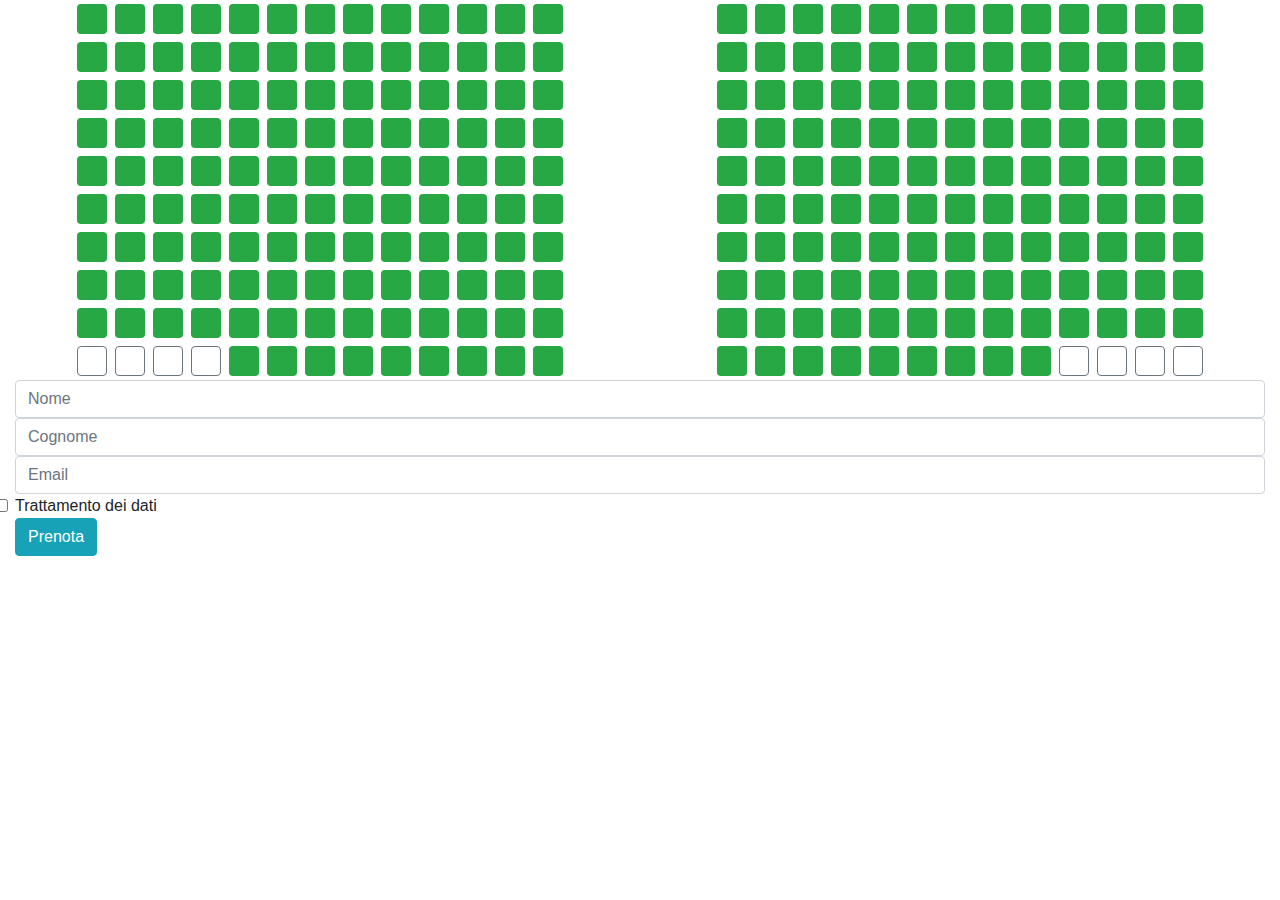
==== commit dce71d18: "database implementation" ====
--- a/index.html
+++ b/index.html
@@ -5,6 +5,7 @@
     <meta name="viewport" content="width=device-width, initial-scale=1.0">
     <link rel="stylesheet" href="css/style.css"></link>
     <link rel="stylesheet" href="css/bootstrap.min.css"></link>
+    <link rel="icon" href="img/icona.png"></link>
     <script src="js/jquery.min.js"></script>
     <script src="js/script.js"></script>
     <script link="js/bootstrap.min.js"></script>
@@ -15,624 +16,137 @@
     <div class="container-fluid">
         <div class="row">
             <div class="col">
-                <div class="row justify-content-center">
-                    <div class="posto_A1 mx-1 my-1 bg-success rounded" onclick="mouseClick(this)">
-                    </div>
-                    <div class="posto_A2 mx-1 my-1 bg-success rounded" onclick="mouseClick(this)">
-                    </div>
-                    <div class="posto_A3 mx-1 my-1 bg-success rounded" onclick="mouseClick(this)">
-                    </div>
-                    <div class="posto_A4 mx-1 my-1 bg-success rounded" onclick="mouseClick(this)">
-                    </div>
-                    <div class="posto_A5 mx-1 my-1 bg-success rounded" onclick="mouseClick(this)">
-                    </div>
-                    <div class="posto_A6 mx-1 my-1 bg-success rounded" onclick="mouseClick(this)">
-                    </div>
-                    <div class="posto_A7 mx-1 my-1 bg-success rounded" onclick="mouseClick(this)">
-                    </div>
-                    <div class="posto_A8 mx-1 my-1 bg-success rounded" onclick="mouseClick(this)">
-                    </div>
-                    <div class="posto_A9 mx-1 my-1 bg-success rounded" onclick="mouseClick(this)">
-                    </div>
-                    <div class="posto_A10 mx-1 my-1 bg-success rounded" onclick="mouseClick(this)">
-                    </div>
-                    <div class="posto_A11 mx-1 my-1 bg-success rounded" onclick="mouseClick(this)">
-                    </div>
-                    <div class="posto_A12 mx-1 my-1 bg-success rounded" onclick="mouseClick(this)">
-                    </div>
-                    <div class="posto_A13 mx-1 my-1 bg-success rounded" onclick="mouseClick(this)">
-                    </div>
+                <div class="row justify-content-center" id="r1c1">
+                    <script>generaPosto("A", 1, 13)</script>
                 </div>
             </div>
             <div class="col">
-                <div class="row justify-content-center">
-                    <div class="posto_A14 mx-1 my-1 bg-success rounded" onclick="mouseClick(this)">
-                    </div>
-                    <div class="posto_A15 mx-1 my-1 bg-success rounded" onclick="mouseClick(this)">
-                    </div>
-                    <div class="posto_A16 mx-1 my-1 bg-success rounded" onclick="mouseClick(this)">
-                    </div>
-                    <div class="posto_A17 mx-1 my-1 bg-success rounded" onclick="mouseClick(this)">
-                    </div>
-                    <div class="posto_A18 mx-1 my-1 bg-success rounded" onclick="mouseClick(this)">
-                    </div>
-                    <div class="posto_A19 mx-1 my-1 bg-success rounded" onclick="mouseClick(this)">
-                    </div>
-                    <div class="posto_A20 mx-1 my-1 bg-success rounded" onclick="mouseClick(this)">
-                    </div>
-                    <div class="posto_A21 mx-1 my-1 bg-success rounded" onclick="mouseClick(this)">
-                    </div>
-                    <div class="posto_A22 mx-1 my-1 bg-success rounded" onclick="mouseClick(this)">
-                    </div>
-                    <div class="posto_A23 mx-1 my-1 bg-success rounded" onclick="mouseClick(this)">
-                    </div>
-                    <div class="posto_A24 mx-1 my-1 bg-success rounded" onclick="mouseClick(this)">
-                    </div>
-                    <div class="posto_A25 mx-1 my-1 bg-success rounded" onclick="mouseClick(this)">
-                    </div>
-                    <div class="posto_A26 mx-1 my-1 bg-success rounded" onclick="mouseClick(this)">
-                    </div>
+                <div class="row justify-content-center" id="r1c2">
+                    <script>generaPosto("A", 14, 26)</script>
                 </div>
             </div>
         </div>
         <div class="row">
             <div class="col">
-                <div class="row justify-content-center">
-                    <div class="posto_B1 mx-1 my-1 bg-success rounded" onclick="mouseClick(this)">
-                    </div>
-                    <div class="posto_B2 mx-1 my-1 bg-success rounded" onclick="mouseClick(this)">
-                    </div>
-                    <div class="posto_B3 mx-1 my-1 bg-success rounded" onclick="mouseClick(this)">
-                    </div>
-                    <div class="posto_B4 mx-1 my-1 bg-success rounded" onclick="mouseClick(this)">
-                    </div>
-                    <div class="posto_B5 mx-1 my-1 bg-success rounded" onclick="mouseClick(this)">
-                    </div>
-                    <div class="posto_B6 mx-1 my-1 bg-success rounded" onclick="mouseClick(this)">
-                    </div>
-                    <div class="posto_B7 mx-1 my-1 bg-success rounded" onclick="mouseClick(this)">
-                    </div>
-                    <div class="posto_B8 mx-1 my-1 bg-success rounded" onclick="mouseClick(this)">
-                    </div>
-                    <div class="posto_B9 mx-1 my-1 bg-success rounded" onclick="mouseClick(this)">
-                    </div>
-                    <div class="posto_B10 mx-1 my-1 bg-success rounded" onclick="mouseClick(this)">
-                    </div>
-                    <div class="posto_B11 mx-1 my-1 bg-success rounded" onclick="mouseClick(this)">
-                    </div>
-                    <div class="posto_B12 mx-1 my-1 bg-success rounded" onclick="mouseClick(this)">
-                    </div>
-                    <div class="posto_B13 mx-1 my-1 bg-success rounded" onclick="mouseClick(this)">
-                    </div>
+                <div class="row justify-content-center" id="r2c1">
+                    <script>generaPosto("B", 1, 13)</script>
                 </div>
             </div>
             <div class="col">
-                <div class="row justify-content-center">
-                    <div class="posto_B14 mx-1 my-1 bg-success rounded" onclick="mouseClick(this)">
-                    </div>
-                    <div class="posto_B15 mx-1 my-1 bg-success rounded" onclick="mouseClick(this)">
-                    </div>
-                    <div class="posto_B16 mx-1 my-1 bg-success rounded" onclick="mouseClick(this)">
-                    </div>
-                    <div class="posto_B17 mx-1 my-1 bg-success rounded" onclick="mouseClick(this)">
-                    </div>
-                    <div class="posto_B18 mx-1 my-1 bg-success rounded" onclick="mouseClick(this)">
-                    </div>
-                    <div class="posto_B19 mx-1 my-1 bg-success rounded" onclick="mouseClick(this)">
-                    </div>
-                    <div class="posto_B20 mx-1 my-1 bg-success rounded" onclick="mouseClick(this)">
-                    </div>
-                    <div class="posto_B21 mx-1 my-1 bg-success rounded" onclick="mouseClick(this)">
-                    </div>
-                    <div class="posto_B22 mx-1 my-1 bg-success rounded" onclick="mouseClick(this)">
-                    </div>
-                    <div class="posto_B23 mx-1 my-1 bg-success rounded" onclick="mouseClick(this)">
-                    </div>
-                    <div class="posto_B24 mx-1 my-1 bg-success rounded" onclick="mouseClick(this)">
-                    </div>
-                    <div class="posto_B25 mx-1 my-1 bg-success rounded" onclick="mouseClick(this)">
-                    </div>
-                    <div class="posto_B26 mx-1 my-1 bg-success rounded" onclick="mouseClick(this)">
-                    </div>
+                <div class="row justify-content-center" id="r2c2">
+                    <script>generaPosto("B", 14, 26)</script>
                 </div>
             </div>
         </div>
         <div class="row">
             <div class="col">
-                <div class="row justify-content-center">
-                    <div class="posto_C1 mx-1 my-1 bg-success rounded" onclick="mouseClick(this)">
-                    </div>
-                    <div class="posto_C2 mx-1 my-1 bg-success rounded" onclick="mouseClick(this)">
-                    </div>
-                    <div class="posto_C3 mx-1 my-1 bg-success rounded" onclick="mouseClick(this)">
-                    </div>
-                    <div class="posto_C4 mx-1 my-1 bg-success rounded" onclick="mouseClick(this)">
-                    </div>
-                    <div class="posto_C5 mx-1 my-1 bg-success rounded" onclick="mouseClick(this)">
-                    </div>
-                    <div class="posto_C6 mx-1 my-1 bg-success rounded" onclick="mouseClick(this)">
-                    </div>
-                    <div class="posto_C7 mx-1 my-1 bg-success rounded" onclick="mouseClick(this)">
-                    </div>
-                    <div class="posto_C8 mx-1 my-1 bg-success rounded" onclick="mouseClick(this)">
-                    </div>
-                    <div class="posto_C9 mx-1 my-1 bg-success rounded" onclick="mouseClick(this)">
-                    </div>
-                    <div class="posto_C10 mx-1 my-1 bg-success rounded" onclick="mouseClick(this)">
-                    </div>
-                    <div class="posto_C11 mx-1 my-1 bg-success rounded" onclick="mouseClick(this)">
-                    </div>
-                    <div class="posto_C12 mx-1 my-1 bg-success rounded" onclick="mouseClick(this)">
-                    </div>
-                    <div class="posto_C13 mx-1 my-1 bg-success rounded" onclick="mouseClick(this)">
-                    </div>
+                <div class="row justify-content-center" id="r3c1">
+                    <script>generaPosto("C", 1, 13)</script>
                 </div>
             </div>
             <div class="col">
-                <div class="row justify-content-center">
-                    <div class="posto_C14 mx-1 my-1 bg-success rounded" onclick="mouseClick(this)">
-                    </div>
-                    <div class="posto_C15 mx-1 my-1 bg-success rounded" onclick="mouseClick(this)">
-                    </div>
-                    <div class="posto_C16 mx-1 my-1 bg-success rounded" onclick="mouseClick(this)">
-                    </div>
-                    <div class="posto_C17 mx-1 my-1 bg-success rounded" onclick="mouseClick(this)">
-                    </div>
-                    <div class="posto_C18 mx-1 my-1 bg-success rounded" onclick="mouseClick(this)">
-                    </div>
-                    <div class="posto_C19 mx-1 my-1 bg-success rounded" onclick="mouseClick(this)">
-                    </div>
-                    <div class="posto_C20 mx-1 my-1 bg-success rounded" onclick="mouseClick(this)">
-                    </div>
-                    <div class="posto_C21 mx-1 my-1 bg-success rounded" onclick="mouseClick(this)">
-                    </div>
-                    <div class="posto_C22 mx-1 my-1 bg-success rounded" onclick="mouseClick(this)">
-                    </div>
-                    <div class="posto_C23 mx-1 my-1 bg-success rounded" onclick="mouseClick(this)">
-                    </div>
-                    <div class="posto_C24 mx-1 my-1 bg-success rounded" onclick="mouseClick(this)">
-                    </div>
-                    <div class="posto_C25 mx-1 my-1 bg-success rounded" onclick="mouseClick(this)">
-                    </div>
-                    <div class="posto_C26 mx-1 my-1 bg-success rounded" onclick="mouseClick(this)">
-                    </div>
+                <div class="row justify-content-center" id="r3c2">
+                    <script>generaPosto("C", 14, 26)</script>
                 </div>
             </div>
         </div>
         <div class="row">
             <div class="col">
-                <div class="row justify-content-center">
-                    <div class="posto_D1 mx-1 my-1 bg-success rounded" onclick="mouseClick(this)">
-                    </div>
-                    <div class="posto_D2 mx-1 my-1 bg-success rounded" onclick="mouseClick(this)">
-                    </div>
-                    <div class="posto_D3 mx-1 my-1 bg-success rounded" onclick="mouseClick(this)">
-                    </div>
-                    <div class="posto_D4 mx-1 my-1 bg-success rounded" onclick="mouseClick(this)">
-                    </div>
-                    <div class="posto_D5 mx-1 my-1 bg-success rounded" onclick="mouseClick(this)">
-                    </div>
-                    <div class="posto_D6 mx-1 my-1 bg-success rounded" onclick="mouseClick(this)">
-                    </div>
-                    <div class="posto_D7 mx-1 my-1 bg-success rounded" onclick="mouseClick(this)">
-                    </div>
-                    <div class="posto_D8 mx-1 my-1 bg-success rounded" onclick="mouseClick(this)">
-                    </div>
-                    <div class="posto_D9 mx-1 my-1 bg-success rounded" onclick="mouseClick(this)">
-                    </div>
-                    <div class="posto_D10 mx-1 my-1 bg-success rounded" onclick="mouseClick(this)">
-                    </div>
-                    <div class="posto_D11 mx-1 my-1 bg-success rounded" onclick="mouseClick(this)">
-                    </div>
-                    <div class="posto_D12 mx-1 my-1 bg-success rounded" onclick="mouseClick(this)">
-                    </div>
-                    <div class="posto_D13 mx-1 my-1 bg-success rounded" onclick="mouseClick(this)">
-                    </div>
+                <div class="row justify-content-center" id="r4c1">
+                    <script>generaPosto("D", 1, 13)</script>
                 </div>
             </div>
             <div class="col">
-                <div class="row justify-content-center">
-                    <div class="posto_D14 mx-1 my-1 bg-success rounded" onclick="mouseClick(this)">
-                    </div>
-                    <div class="posto_D15 mx-1 my-1 bg-success rounded" onclick="mouseClick(this)">
-                    </div>
-                    <div class="posto_D16 mx-1 my-1 bg-success rounded" onclick="mouseClick(this)">
-                    </div>
-                    <div class="posto_D17 mx-1 my-1 bg-success rounded" onclick="mouseClick(this)">
-                    </div>
-                    <div class="posto_D18 mx-1 my-1 bg-success rounded" onclick="mouseClick(this)">
-                    </div>
-                    <div class="posto_D19 mx-1 my-1 bg-success rounded" onclick="mouseClick(this)">
-                    </div>
-                    <div class="posto_D20 mx-1 my-1 bg-success rounded" onclick="mouseClick(this)">
-                    </div>
-                    <div class="posto_D21 mx-1 my-1 bg-success rounded" onclick="mouseClick(this)">
-                    </div>
-                    <div class="posto_D22 mx-1 my-1 bg-success rounded" onclick="mouseClick(this)">
-                    </div>
-                    <div class="posto_D23 mx-1 my-1 bg-success rounded" onclick="mouseClick(this)">
-                    </div>
-                    <div class="posto_D24 mx-1 my-1 bg-success rounded" onclick="mouseClick(this)">
-                    </div>
-                    <div class="posto_D25 mx-1 my-1 bg-success rounded" onclick="mouseClick(this)">
-                    </div>
-                    <div class="posto_D26 mx-1 my-1 bg-success rounded" onclick="mouseClick(this)">
-                    </div>
+                <div class="row justify-content-center" id="r4c2">
+                    <script>generaPosto("D", 14, 26)</script>
                 </div>
             </div>
         </div>
         <div class="row">
             <div class="col">
-                <div class="row justify-content-center">
-                    <div class="posto_E1 mx-1 my-1 bg-success rounded" onclick="mouseClick(this)">
-                    </div>
-                    <div class="posto_E2 mx-1 my-1 bg-success rounded" onclick="mouseClick(this)">
-                    </div>
-                    <div class="posto_E3 mx-1 my-1 bg-success rounded" onclick="mouseClick(this)">
-                    </div>
-                    <div class="posto_E4 mx-1 my-1 bg-success rounded" onclick="mouseClick(this)">
-                    </div>
-                    <div class="posto_E5 mx-1 my-1 bg-success rounded" onclick="mouseClick(this)">
-                    </div>
-                    <div class="posto_E6 mx-1 my-1 bg-success rounded" onclick="mouseClick(this)">
-                    </div>
-                    <div class="posto_E7 mx-1 my-1 bg-success rounded" onclick="mouseClick(this)">
-                    </div>
-                    <div class="posto_E8 mx-1 my-1 bg-success rounded" onclick="mouseClick(this)">
-                    </div>
-                    <div class="posto_E9 mx-1 my-1 bg-success rounded" onclick="mouseClick(this)">
-                    </div>
-                    <div class="posto_E10 mx-1 my-1 bg-success rounded" onclick="mouseClick(this)">
-                    </div>
-                    <div class="posto_E11 mx-1 my-1 bg-success rounded" onclick="mouseClick(this)">
-                    </div>
-                    <div class="posto_E12 mx-1 my-1 bg-success rounded" onclick="mouseClick(this)">
-                    </div>
-                    <div class="posto_E13 mx-1 my-1 bg-success rounded" onclick="mouseClick(this)">
-                    </div>
+                <div class="row justify-content-center" id="r5c1">
+                    <script>generaPosto("E", 1, 13)</script>
                 </div>
             </div>
             <div class="col">
-                <div class="row justify-content-center">
-                    <div class="posto_E14 mx-1 my-1 bg-success rounded" onclick="mouseClick(this)">
-                    </div>
-                    <div class="posto_E15 mx-1 my-1 bg-success rounded" onclick="mouseClick(this)">
-                    </div>
-                    <div class="posto_E16 mx-1 my-1 bg-success rounded" onclick="mouseClick(this)">
-                    </div>
-                    <div class="posto_E17 mx-1 my-1 bg-success rounded" onclick="mouseClick(this)">
-                    </div>
-                    <div class="posto_E18 mx-1 my-1 bg-success rounded" onclick="mouseClick(this)">
-                    </div>
-                    <div class="posto_E19 mx-1 my-1 bg-success rounded" onclick="mouseClick(this)">
-                    </div>
-                    <div class="posto_E20 mx-1 my-1 bg-success rounded" onclick="mouseClick(this)">
-                    </div>
-                    <div class="posto_E21 mx-1 my-1 bg-success rounded" onclick="mouseClick(this)">
-                    </div>
-                    <div class="posto_E22 mx-1 my-1 bg-success rounded" onclick="mouseClick(this)">
-                    </div>
-                    <div class="posto_E23 mx-1 my-1 bg-success rounded" onclick="mouseClick(this)">
-                    </div>
-                    <div class="posto_E24 mx-1 my-1 bg-success rounded" onclick="mouseClick(this)">
-                    </div>
-                    <div class="posto_E25 mx-1 my-1 bg-success rounded" onclick="mouseClick(this)">
-                    </div>
-                    <div class="posto_E26 mx-1 my-1 bg-success rounded" onclick="mouseClick(this)">
-                    </div>
+                <div class="row justify-content-center" id="r5c2">
+                    <script>generaPosto("E", 14, 26)</script>
                 </div>
             </div>
         </div>
         <div class="row">
             <div class="col">
-                <div class="row justify-content-center">
-                    <div class="posto_F1 mx-1 my-1 bg-success rounded" onclick="mouseClick(this)">
-                    </div>
-                    <div class="posto_F2 mx-1 my-1 bg-success rounded" onclick="mouseClick(this)">
-                    </div>
-                    <div class="posto_F3 mx-1 my-1 bg-success rounded" onclick="mouseClick(this)">
-                    </div>
-                    <div class="posto_F4 mx-1 my-1 bg-success rounded" onclick="mouseClick(this)">
-                    </div>
-                    <div class="posto_F5 mx-1 my-1 bg-success rounded" onclick="mouseClick(this)">
-                    </div>
-                    <div class="posto_F6 mx-1 my-1 bg-success rounded" onclick="mouseClick(this)">
-                    </div>
-                    <div class="posto_F7 mx-1 my-1 bg-success rounded" onclick="mouseClick(this)">
-                    </div>
-                    <div class="posto_F8 mx-1 my-1 bg-success rounded" onclick="mouseClick(this)">
-                    </div>
-                    <div class="posto_F9 mx-1 my-1 bg-success rounded" onclick="mouseClick(this)">
-                    </div>
-                    <div class="posto_F10 mx-1 my-1 bg-success rounded" onclick="mouseClick(this)">
-                    </div>
-                    <div class="posto_F11 mx-1 my-1 bg-success rounded" onclick="mouseClick(this)">
-                    </div>
-                    <div class="posto_F12 mx-1 my-1 bg-success rounded" onclick="mouseClick(this)">
-                    </div>
-                    <div class="posto_F13 mx-1 my-1 bg-success rounded" onclick="mouseClick(this)">
-                    </div>
+                <div class="row justify-content-center" id="r6c1">
+                    <script>generaPosto("F", 1, 13)</script>
                 </div>
             </div>
             <div class="col">
-                <div class="row justify-content-center">
-                    <div class="posto_F14 mx-1 my-1 bg-success rounded" onclick="mouseClick(this)">
-                    </div>
-                    <div class="posto_F15 mx-1 my-1 bg-success rounded" onclick="mouseClick(this)">
-                    </div>
-                    <div class="posto_F16 mx-1 my-1 bg-success rounded" onclick="mouseClick(this)">
-                    </div>
-                    <div class="posto_F17 mx-1 my-1 bg-success rounded" onclick="mouseClick(this)">
-                    </div>
-                    <div class="posto_F18 mx-1 my-1 bg-success rounded" onclick="mouseClick(this)">
-                    </div>
-                    <div class="posto_F19 mx-1 my-1 bg-success rounded" onclick="mouseClick(this)">
-                    </div>
-                    <div class="posto_F20 mx-1 my-1 bg-success rounded" onclick="mouseClick(this)">
-                    </div>
-                    <div class="posto_F21 mx-1 my-1 bg-success rounded" onclick="mouseClick(this)">
-                    </div>
-                    <div class="posto_F22 mx-1 my-1 bg-success rounded" onclick="mouseClick(this)">
-                    </div>
-                    <div class="posto_F23 mx-1 my-1 bg-success rounded" onclick="mouseClick(this)">
-                    </div>
-                    <div class="posto_F24 mx-1 my-1 bg-success rounded" onclick="mouseClick(this)">
-                    </div>
-                    <div class="posto_F25 mx-1 my-1 bg-success rounded" onclick="mouseClick(this)">
-                    </div>
-                    <div class="posto_F26 mx-1 my-1 bg-success rounded" onclick="mouseClick(this)">
-                    </div>
+                <div class="row justify-content-center" id="r6c2">
+                    <script>generaPosto("F", 14, 26)</script>
                 </div>
             </div>
         </div>
         <div class="row">
             <div class="col">
-                <div class="row justify-content-center">
-                    <div class="posto_G1 mx-1 my-1 bg-success rounded" onclick="mouseClick(this)">
-                    </div>
-                    <div class="posto_G2 mx-1 my-1 bg-success rounded" onclick="mouseClick(this)">
-                    </div>
-                    <div class="posto_G3 mx-1 my-1 bg-success rounded" onclick="mouseClick(this)">
-                    </div>
-                    <div class="posto_G4 mx-1 my-1 bg-success rounded" onclick="mouseClick(this)">
-                    </div>
-                    <div class="posto_G5 mx-1 my-1 bg-success rounded" onclick="mouseClick(this)">
-                    </div>
-                    <div class="posto_G6 mx-1 my-1 bg-success rounded" onclick="mouseClick(this)">
-                    </div>
-                    <div class="posto_G7 mx-1 my-1 bg-success rounded" onclick="mouseClick(this)">
-                    </div>
-                    <div class="posto_G8 mx-1 my-1 bg-success rounded" onclick="mouseClick(this)">
-                    </div>
-                    <div class="posto_G9 mx-1 my-1 bg-success rounded" onclick="mouseClick(this)">
-                    </div>
-                    <div class="posto_G10 mx-1 my-1 bg-success rounded" onclick="mouseClick(this)">
-                    </div>
-                    <div class="posto_G11 mx-1 my-1 bg-success rounded" onclick="mouseClick(this)">
-                    </div>
-                    <div class="posto_G12 mx-1 my-1 bg-success rounded" onclick="mouseClick(this)">
-                    </div>
-                    <div class="posto_G13 mx-1 my-1 bg-success rounded" onclick="mouseClick(this)">
-                    </div>
+                <div class="row justify-content-center" id="r7c1">
+                    <script>generaPosto("G", 1, 13)</script>
                 </div>
             </div>
             <div class="col">
-                <div class="row justify-content-center">
-                    <div class="posto_G14 mx-1 my-1 bg-success rounded" onclick="mouseClick(this)">
-                    </div>
-                    <div class="posto_G15 mx-1 my-1 bg-success rounded" onclick="mouseClick(this)">
-                    </div>
-                    <div class="posto_G16 mx-1 my-1 bg-success rounded" onclick="mouseClick(this)">
-                    </div>
-                    <div class="posto_G17 mx-1 my-1 bg-success rounded" onclick="mouseClick(this)">
-                    </div>
-                    <div class="posto_G18 mx-1 my-1 bg-success rounded" onclick="mouseClick(this)">
-                    </div>
-                    <div class="posto_G19 mx-1 my-1 bg-success rounded" onclick="mouseClick(this)">
-                    </div>
-                    <div class="posto_G20 mx-1 my-1 bg-success rounded" onclick="mouseClick(this)">
-                    </div>
-                    <div class="posto_G21 mx-1 my-1 bg-success rounded" onclick="mouseClick(this)">
-                    </div>
-                    <div class="posto_G22 mx-1 my-1 bg-success rounded" onclick="mouseClick(this)">
-                    </div>
-                    <div class="posto_G23 mx-1 my-1 bg-success rounded" onclick="mouseClick(this)">
-                    </div>
-                    <div class="posto_G24 mx-1 my-1 bg-success rounded" onclick="mouseClick(this)">
-                    </div>
-                    <div class="posto_G25 mx-1 my-1 bg-success rounded" onclick="mouseClick(this)">
-                    </div>
-                    <div class="posto_G26 mx-1 my-1 bg-success rounded" onclick="mouseClick(this)">
-                    </div>
+                <div class="row justify-content-center" id="r7c2">
+                    <script>generaPosto("G", 14, 26)</script>
                 </div>
             </div>
         </div>
         <div class="row">
             <div class="col">
-                <div class="row justify-content-center">
-                    <div class="posto_H1 mx-1 my-1 bg-success rounded" onclick="mouseClick(this)">
-                    </div>
-                    <div class="posto_H2 mx-1 my-1 bg-success rounded" onclick="mouseClick(this)">
-                    </div>
-                    <div class="posto_H3 mx-1 my-1 bg-success rounded" onclick="mouseClick(this)">
-                    </div>
-                    <div class="posto_H4 mx-1 my-1 bg-success rounded" onclick="mouseClick(this)">
-                    </div>
-                    <div class="posto_H5 mx-1 my-1 bg-success rounded" onclick="mouseClick(this)">
-                    </div>
-                    <div class="posto_H6 mx-1 my-1 bg-success rounded" onclick="mouseClick(this)">
-                    </div>
-                    <div class="posto_H7 mx-1 my-1 bg-success rounded" onclick="mouseClick(this)">
-                    </div>
-                    <div class="posto_H8 mx-1 my-1 bg-success rounded" onclick="mouseClick(this)">
-                    </div>
-                    <div class="posto_H9 mx-1 my-1 bg-success rounded" onclick="mouseClick(this)">
-                    </div>
-                    <div class="posto_H10 mx-1 my-1 bg-success rounded" onclick="mouseClick(this)">
-                    </div>
-                    <div class="posto_H11 mx-1 my-1 bg-success rounded" onclick="mouseClick(this)">
-                    </div>
-                    <div class="posto_H12 mx-1 my-1 bg-success rounded" onclick="mouseClick(this)">
-                    </div>
-                    <div class="posto_H13 mx-1 my-1 bg-success rounded" onclick="mouseClick(this)">
-                    </div>
+                <div class="row justify-content-center" id="r8c1">
+                    <script>generaPosto("H", 1, 13)</script>
                 </div>
             </div>
             <div class="col">
-                <div class="row justify-content-center">
-                    <div class="posto_H14 mx-1 my-1 bg-success rounded" onclick="mouseClick(this)">
-                    </div>
-                    <div class="posto_H15 mx-1 my-1 bg-success rounded" onclick="mouseClick(this)">
-                    </div>
-                    <div class="posto_H16 mx-1 my-1 bg-success rounded" onclick="mouseClick(this)">
-                    </div>
-                    <div class="posto_H17 mx-1 my-1 bg-success rounded" onclick="mouseClick(this)">
-                    </div>
-                    <div class="posto_H18 mx-1 my-1 bg-success rounded" onclick="mouseClick(this)">
-                    </div>
-                    <div class="posto_H19 mx-1 my-1 bg-success rounded" onclick="mouseClick(this)">
-                    </div>
-                    <div class="posto_H20 mx-1 my-1 bg-success rounded" onclick="mouseClick(this)">
-                    </div>
-                    <div class="posto_H21 mx-1 my-1 bg-success rounded" onclick="mouseClick(this)">
-                    </div>
-                    <div class="posto_H22 mx-1 my-1 bg-success rounded" onclick="mouseClick(this)">
-                    </div>
-                    <div class="posto_H23 mx-1 my-1 bg-success rounded" onclick="mouseClick(this)">
-                    </div>
-                    <div class="posto_H24 mx-1 my-1 bg-success rounded" onclick="mouseClick(this)">
-                    </div>
-                    <div class="posto_H25 mx-1 my-1 bg-success rounded" onclick="mouseClick(this)">
-                    </div>
-                    <div class="posto_H26 mx-1 my-1 bg-success rounded" onclick="mouseClick(this)">
-                    </div>
+                <div class="row justify-content-center" id="r8c2">
+                    <script>generaPosto("H", 14, 26)</script>
                 </div>
             </div>
         </div>
         <div class="row">
             <div class="col">
-                <div class="row justify-content-center">
-                    <div class="posto_I1 mx-1 my-1 bg-success rounded" onclick="mouseClick(this)">
-                    </div>
-                    <div class="posto_I2 mx-1 my-1 bg-success rounded" onclick="mouseClick(this)">
-                    </div>
-                    <div class="posto_I3 mx-1 my-1 bg-success rounded" onclick="mouseClick(this)">
-                    </div>
-                    <div class="posto_I4 mx-1 my-1 bg-success rounded" onclick="mouseClick(this)">
-                    </div>
-                    <div class="posto_I5 mx-1 my-1 bg-success rounded" onclick="mouseClick(this)">
-                    </div>
-                    <div class="posto_I6 mx-1 my-1 bg-success rounded" onclick="mouseClick(this)">
-                    </div>
-                    <div class="posto_I7 mx-1 my-1 bg-success rounded" onclick="mouseClick(this)">
-                    </div>
-                    <div class="posto_I8 mx-1 my-1 bg-success rounded" onclick="mouseClick(this)">
-                    </div>
-                    <div class="posto_I9 mx-1 my-1 bg-success rounded" onclick="mouseClick(this)">
-                    </div>
-                    <div class="posto_I10 mx-1 my-1 bg-success rounded" onclick="mouseClick(this)">
-                    </div>
-                    <div class="posto_I11 mx-1 my-1 bg-success rounded" onclick="mouseClick(this)">
-                    </div>
-                    <div class="posto_I12 mx-1 my-1 bg-success rounded" onclick="mouseClick(this)">
-                    </div>
-                    <div class="posto_I13 mx-1 my-1 bg-success rounded" onclick="mouseClick(this)">
-                    </div>
+                <div class="row justify-content-center" id="r9c1">
+                    <script>generaPosto("I", 1, 13)</script>
                 </div>
             </div>
             <div class="col">
-                <div class="row justify-content-center">
-                    <div class="posto_I14 mx-1 my-1 bg-success rounded" onclick="mouseClick(this)">
-                    </div>
-                    <div class="posto_I15 mx-1 my-1 bg-success rounded" onclick="mouseClick(this)">
-                    </div>
-                    <div class="posto_I16 mx-1 my-1 bg-success rounded" onclick="mouseClick(this)">
-                    </div>
-                    <div class="posto_I17 mx-1 my-1 bg-success rounded" onclick="mouseClick(this)">
-                    </div>
-                    <div class="posto_I18 mx-1 my-1 bg-success rounded" onclick="mouseClick(this)">
-                    </div>
-                    <div class="posto_I19 mx-1 my-1 bg-success rounded" onclick="mouseClick(this)">
-                    </div>
-                    <div class="posto_I20 mx-1 my-1 bg-success rounded" onclick="mouseClick(this)">
-                    </div>
-                    <div class="posto_I21 mx-1 my-1 bg-success rounded" onclick="mouseClick(this)">
-                    </div>
-                    <div class="posto_I22 mx-1 my-1 bg-success rounded" onclick="mouseClick(this)">
-                    </div>
-                    <div class="posto_I23 mx-1 my-1 bg-success rounded" onclick="mouseClick(this)">
-                    </div>
-                    <div class="posto_I24 mx-1 my-1 bg-success rounded" onclick="mouseClick(this)">
-                    </div>
-                    <div class="posto_I25 mx-1 my-1 bg-success rounded" onclick="mouseClick(this)">
-                    </div>
-                    <div class="posto_I26 mx-1 my-1 bg-success rounded" onclick="mouseClick(this)">
-                    </div>
+                <div class="row justify-content-center" id="r9c2">
+                    <script>generaPosto("I", 14, 26)</script>
                 </div>
             </div>
         </div>
         <div class="row">
             <div class="col">
-                <div class="row justify-content-center">
-                    <div class="posto_L1 mx-1 my-1 bg-secondary rounded" onclick="mouseClick(this)">
-                    </div>
-                    <div class="posto_L2 mx-1 my-1 bg-secondary rounded" onclick="mouseClick(this)">
-                    </div>
-                    <div class="posto_L3 mx-1 my-1 bg-secondary rounded" onclick="mouseClick(this)">
-                    </div>
-                    <div class="posto_L4 mx-1 my-1 bg-secondary rounded" onclick="mouseClick(this)">
-                    </div>
-                    <div class="posto_L5 mx-1 my-1 bg-success rounded" onclick="mouseClick(this)">
-                    </div>
-                    <div class="posto_L6 mx-1 my-1 bg-success rounded" onclick="mouseClick(this)">
-                    </div>
-                    <div class="posto_L7 mx-1 my-1 bg-success rounded" onclick="mouseClick(this)">
-                    </div>
-                    <div class="posto_L8 mx-1 my-1 bg-success rounded" onclick="mouseClick(this)">
-                    </div>
-                    <div class="posto_L9 mx-1 my-1 bg-success rounded" onclick="mouseClick(this)">
-                    </div>
-                    <div class="posto_L10 mx-1 my-1 bg-success rounded" onclick="mouseClick(this)">
-                    </div>
-                    <div class="posto_L11 mx-1 my-1 bg-success rounded" onclick="mouseClick(this)">
-                    </div>
-                    <div class="posto_L12 mx-1 my-1 bg-success rounded" onclick="mouseClick(this)">
-                    </div>
-                    <div class="posto_L13 mx-1 my-1 bg-success rounded" onclick="mouseClick(this)">
-                    </div>
+                <div class="row justify-content-center" id="r10c1">
+                    <script>generaPosto("J", 1, 13)</script>
                 </div>
             </div>
             <div class="col">
-                <div class="row justify-content-center">
-                    <div class="posto_L14 mx-1 my-1 bg-success rounded" onclick="mouseClick(this)">
-                    </div>
-                    <div class="posto_L15 mx-1 my-1 bg-success rounded" onclick="mouseClick(this)">
-                    </div>
-                    <div class="posto_L16 mx-1 my-1 bg-success rounded" onclick="mouseClick(this)">
-                    </div>
-                    <div class="posto_L17 mx-1 my-1 bg-success rounded" onclick="mouseClick(this)">
-                    </div>
-                    <div class="posto_L18 mx-1 my-1 bg-success rounded" onclick="mouseClick(this)">
-                    </div>
-                    <div class="posto_L19 mx-1 my-1 bg-success rounded" onclick="mouseClick(this)">
-                    </div>
-                    <div class="posto_L20 mx-1 my-1 bg-success rounded" onclick="mouseClick(this)">
-                    </div>
-                    <div class="posto_L21 mx-1 my-1 bg-success rounded" onclick="mouseClick(this)">
-                    </div>
-                    <div class="posto_L22 mx-1 my-1 bg-success rounded" onclick="mouseClick(this)">
-                    </div>
-                    <div class="posto_L23 mx-1 my-1 bg-secondary rounded" onclick="mouseClick(this)">
-                    </div>
-                    <div class="posto_L24 mx-1 my-1 bg-secondary rounded" onclick="mouseClick(this)">
-                    </div>
-                    <div class="posto_L25 mx-1 my-1 bg-secondary rounded" onclick="mouseClick(this)">
-                    </div>
-                    <div class="posto_L26 mx-1 my-1 bg-secondary rounded" onclick="mouseClick(this)">
-                    </div>
+                <div class="row justify-content-center" id="r10c2">
+                    <script>generaPosto("J", 14, 26)</script>
                 </div>
             </div>
         </div>
+        <form action="php/insert.php" method="POST">
+            <div class="row">
+                <div class="col">
+                    <input type="text" class="form-control" id="nome" name="nome" placeholder="Nome" required>
+                    <input type="text" class="form-control" id="cognome" name ="cognome"  placeholder="Cognome" required>
+                    <input type="email" class="form-control" id="mail" name ="mail"  placeholder="Email" required>
+
+                    <input class="form-check-input" type="checkbox" value="" id="flexCheckDefault" required>
+                    <label class="form-check-label" for="flexCheckDefault">Trattamento dei dati</label>
+                </div>
+            </div>
+            <button type="submit" class="btn btn-info">Prenota</button>
+        </form>
     </div>
 </body>
-</html>
+</html>--- a/css/style.css
+++ b/css/style.css
@@ -1,808 +1,4 @@
-.buttonMinus{
-    width: 30px;
-    height: 30px;
-
-}
-.buttonPlus{
-    width: 30px;
-    height: 30px;
-}
-.posto_A1{
-    width: 30px;
-    height: 30px;
-}.posto_A2{
-    width: 30px;
-    height: 30px;
-}.posto_A3{
-    width: 30px;
-    height: 30px;
-}.posto_A4{
-    width: 30px;
-    height: 30px;
-}.posto_A5{
-    width: 30px;
-    height: 30px;
-}.posto_A6{
-    width: 30px;
-    height: 30px;
-}.posto_A7{
-    width: 30px;
-    height: 30px;
-}.posto_A8{
-    width: 30px;
-    height: 30px;
-}.posto_A9{
-    width: 30px;
-    height: 30px;
-}.posto_A10{
-    width: 30px;
-    height: 30px;
-}.posto_A11{
-    width: 30px;
-    height: 30px;
-}.posto_A12{
-    width: 30px;
-    height: 30px;
-}.posto_A13{
-    width: 30px;
-    height: 30px;
-}.posto_A14{
-    width: 30px;
-    height: 30px;
-}.posto_A15{
-    width: 30px;
-    height: 30px;
-}.posto_A16{
-    width: 30px;
-    height: 30px;
-}.posto_A17{
-    width: 30px;
-    height: 30px;
-}.posto_A18{
-    width: 30px;
-    height: 30px;
-}.posto_A19{
-    width: 30px;
-    height: 30px;
-}.posto_A20{
-    width: 30px;
-    height: 30px;
-}.posto_A21{
-    width: 30px;
-    height: 30px;
-}.posto_A22{
-    width: 30px;
-    height: 30px;
-}.posto_A23{
-    width: 30px;
-    height: 30px;
-}.posto_A24{
-    width: 30px;
-    height: 30px;
-}.posto_A25{
-    width: 30px;
-    height: 30px;
-}.posto_A26{
-    width: 30px;
-    height: 30px;
-}
-
-.posto_B1{
-    width: 30px;
-    height: 30px;
-}.posto_B2{
-    width: 30px;
-    height: 30px;
-}.posto_B3{
-    width: 30px;
-    height: 30px;
-}.posto_B4{
-    width: 30px;
-    height: 30px;
-}.posto_B5{
-    width: 30px;
-    height: 30px;
-}.posto_B6{
-    width: 30px;
-    height: 30px;
-}.posto_B7{
-    width: 30px;
-    height: 30px;
-}.posto_B8{
-    width: 30px;
-    height: 30px;
-}.posto_B9{
-    width: 30px;
-    height: 30px;
-}.posto_B10{
-    width: 30px;
-    height: 30px;
-}.posto_B11{
-    width: 30px;
-    height: 30px;
-}.posto_B12{
-    width: 30px;
-    height: 30px;
-}.posto_B13{
-    width: 30px;
-    height: 30px;
-}.posto_B14{
-    width: 30px;
-    height: 30px;
-}.posto_B15{
-    width: 30px;
-    height: 30px;
-}.posto_B16{
-    width: 30px;
-    height: 30px;
-}.posto_B17{
-    width: 30px;
-    height: 30px;
-}.posto_B18{
-    width: 30px;
-    height: 30px;
-}.posto_B19{
-    width: 30px;
-    height: 30px;
-}.posto_B20{
-    width: 30px;
-    height: 30px;
-}.posto_B21{
-    width: 30px;
-    height: 30px;
-}.posto_B22{
-    width: 30px;
-    height: 30px;
-}.posto_B23{
-    width: 30px;
-    height: 30px;
-}.posto_B24{
-    width: 30px;
-    height: 30px;
-}.posto_B25{
-    width: 30px;
-    height: 30px;
-}.posto_B26{
-    width: 30px;
-    height: 30px;
-}
-
-.posto_C1{
-    width: 30px;
-    height: 30px;
-}.posto_C2{
-    width: 30px;
-    height: 30px;
-}.posto_C3{
-    width: 30px;
-    height: 30px;
-}.posto_C4{
-    width: 30px;
-    height: 30px;
-}.posto_C5{
-    width: 30px;
-    height: 30px;
-}.posto_C6{
-    width: 30px;
-    height: 30px;
-}.posto_C7{
-    width: 30px;
-    height: 30px;
-}.posto_C8{
-    width: 30px;
-    height: 30px;
-}.posto_C9{
-    width: 30px;
-    height: 30px;
-}.posto_C10{
-    width: 30px;
-    height: 30px;
-}.posto_C11{
-    width: 30px;
-    height: 30px;
-}.posto_C12{
-    width: 30px;
-    height: 30px;
-}.posto_C13{
-    width: 30px;
-    height: 30px;
-}.posto_C14{
-    width: 30px;
-    height: 30px;
-}.posto_C15{
-    width: 30px;
-    height: 30px;
-}.posto_C16{
-    width: 30px;
-    height: 30px;
-}.posto_C17{
-    width: 30px;
-    height: 30px;
-}.posto_C18{
-    width: 30px;
-    height: 30px;
-}.posto_C19{
-    width: 30px;
-    height: 30px;
-}.posto_C20{
-    width: 30px;
-    height: 30px;
-}.posto_C21{
-    width: 30px;
-    height: 30px;
-}.posto_C22{
-    width: 30px;
-    height: 30px;
-}.posto_C23{
-    width: 30px;
-    height: 30px;
-}.posto_C24{
-    width: 30px;
-    height: 30px;
-}.posto_C25{
-    width: 30px;
-    height: 30px;
-}.posto_C26{
-    width: 30px;
-    height: 30px;
-}
-
-.posto_D1{
-    width: 30px;
-    height: 30px;
-}.posto_D2{
-    width: 30px;
-    height: 30px;
-}.posto_D3{
-    width: 30px;
-    height: 30px;
-}.posto_D4{
-    width: 30px;
-    height: 30px;
-}.posto_D5{
-    width: 30px;
-    height: 30px;
-}.posto_D6{
-    width: 30px;
-    height: 30px;
-}.posto_D7{
-    width: 30px;
-    height: 30px;
-}.posto_D8{
-    width: 30px;
-    height: 30px;
-}.posto_D9{
-    width: 30px;
-    height: 30px;
-}.posto_D10{
-    width: 30px;
-    height: 30px;
-}.posto_D11{
-    width: 30px;
-    height: 30px;
-}.posto_D12{
-    width: 30px;
-    height: 30px;
-}.posto_D13{
-    width: 30px;
-    height: 30px;
-}.posto_D14{
-    width: 30px;
-    height: 30px;
-}.posto_D15{
-    width: 30px;
-    height: 30px;
-}.posto_D16{
-    width: 30px;
-    height: 30px;
-}.posto_D17{
-    width: 30px;
-    height: 30px;
-}.posto_D18{
-    width: 30px;
-    height: 30px;
-}.posto_D19{
-    width: 30px;
-    height: 30px;
-}.posto_D20{
-    width: 30px;
-    height: 30px;
-}.posto_D21{
-    width: 30px;
-    height: 30px;
-}.posto_D22{
-    width: 30px;
-    height: 30px;
-}.posto_D23{
-    width: 30px;
-    height: 30px;
-}.posto_D24{
-    width: 30px;
-    height: 30px;
-}.posto_D25{
-    width: 30px;
-    height: 30px;
-}.posto_D26{
-    width: 30px;
-    height: 30px;
-}
-
-.posto_E1{
-    width: 30px;
-    height: 30px;
-}.posto_E2{
-    width: 30px;
-    height: 30px;
-}.posto_E3{
-    width: 30px;
-    height: 30px;
-}.posto_E4{
-    width: 30px;
-    height: 30px;
-}.posto_E5{
-    width: 30px;
-    height: 30px;
-}.posto_E6{
-    width: 30px;
-    height: 30px;
-}.posto_E7{
-    width: 30px;
-    height: 30px;
-}.posto_E8{
-    width: 30px;
-    height: 30px;
-}.posto_E9{
-    width: 30px;
-    height: 30px;
-}.posto_E10{
-    width: 30px;
-    height: 30px;
-}.posto_E11{
-    width: 30px;
-    height: 30px;
-}.posto_E12{
-    width: 30px;
-    height: 30px;
-}.posto_E13{
-    width: 30px;
-    height: 30px;
-}.posto_E14{
-    width: 30px;
-    height: 30px;
-}.posto_E15{
-    width: 30px;
-    height: 30px;
-}.posto_E16{
-    width: 30px;
-    height: 30px;
-}.posto_E17{
-    width: 30px;
-    height: 30px;
-}.posto_E18{
-    width: 30px;
-    height: 30px;
-}.posto_E19{
-    width: 30px;
-    height: 30px;
-}.posto_E20{
-    width: 30px;
-    height: 30px;
-}.posto_E21{
-    width: 30px;
-    height: 30px;
-}.posto_E22{
-    width: 30px;
-    height: 30px;
-}.posto_E23{
-    width: 30px;
-    height: 30px;
-}.posto_E24{
-    width: 30px;
-    height: 30px;
-}.posto_E25{
-    width: 30px;
-    height: 30px;
-}.posto_E26{
-    width: 30px;
-    height: 30px;
-}
-
-.posto_F1{
-    width: 30px;
-    height: 30px;
-}.posto_F2{
-    width: 30px;
-    height: 30px;
-}.posto_F3{
-    width: 30px;
-    height: 30px;
-}.posto_F4{
-    width: 30px;
-    height: 30px;
-}.posto_F5{
-    width: 30px;
-    height: 30px;
-}.posto_F6{
-    width: 30px;
-    height: 30px;
-}.posto_F7{
-    width: 30px;
-    height: 30px;
-}.posto_F8{
-    width: 30px;
-    height: 30px;
-}.posto_F9{
-    width: 30px;
-    height: 30px;
-}.posto_F10{
-    width: 30px;
-    height: 30px;
-}.posto_F11{
-    width: 30px;
-    height: 30px;
-}.posto_F12{
-    width: 30px;
-    height: 30px;
-}.posto_F13{
-    width: 30px;
-    height: 30px;
-}.posto_F14{
-    width: 30px;
-    height: 30px;
-}.posto_F15{
-    width: 30px;
-    height: 30px;
-}.posto_F16{
-    width: 30px;
-    height: 30px;
-}.posto_F17{
-    width: 30px;
-    height: 30px;
-}.posto_F18{
-    width: 30px;
-    height: 30px;
-}.posto_F19{
-    width: 30px;
-    height: 30px;
-}.posto_F20{
-    width: 30px;
-    height: 30px;
-}.posto_F21{
-    width: 30px;
-    height: 30px;
-}.posto_F22{
-    width: 30px;
-    height: 30px;
-}.posto_F23{
-    width: 30px;
-    height: 30px;
-}.posto_F24{
-    width: 30px;
-    height: 30px;
-}.posto_F25{
-    width: 30px;
-    height: 30px;
-}.posto_F26{
-    width: 30px;
-    height: 30px;
-}
-
-.posto_G1{
-    width: 30px;
-    height: 30px;
-}.posto_G2{
-    width: 30px;
-    height: 30px;
-}.posto_G3{
-    width: 30px;
-    height: 30px;
-}.posto_G4{
-    width: 30px;
-    height: 30px;
-}.posto_G5{
-    width: 30px;
-    height: 30px;
-}.posto_G6{
-    width: 30px;
-    height: 30px;
-}.posto_G7{
-    width: 30px;
-    height: 30px;
-}.posto_G8{
-    width: 30px;
-    height: 30px;
-}.posto_G9{
-    width: 30px;
-    height: 30px;
-}.posto_G10{
-    width: 30px;
-    height: 30px;
-}.posto_G11{
-    width: 30px;
-    height: 30px;
-}.posto_G12{
-    width: 30px;
-    height: 30px;
-}.posto_G13{
-    width: 30px;
-    height: 30px;
-}.posto_G14{
-    width: 30px;
-    height: 30px;
-}.posto_G15{
-    width: 30px;
-    height: 30px;
-}.posto_G16{
-    width: 30px;
-    height: 30px;
-}.posto_G17{
-    width: 30px;
-    height: 30px;
-}.posto_G18{
-    width: 30px;
-    height: 30px;
-}.posto_G19{
-    width: 30px;
-    height: 30px;
-}.posto_G20{
-    width: 30px;
-    height: 30px;
-}.posto_G21{
-    width: 30px;
-    height: 30px;
-}.posto_G22{
-    width: 30px;
-    height: 30px;
-}.posto_G23{
-    width: 30px;
-    height: 30px;
-}.posto_G24{
-    width: 30px;
-    height: 30px;
-}.posto_G25{
-    width: 30px;
-    height: 30px;
-}.posto_G26{
-    width: 30px;
-    height: 30px;
-}
-
-.posto_H1{
-    width: 30px;
-    height: 30px;
-}.posto_H2{
-    width: 30px;
-    height: 30px;
-}.posto_H3{
-    width: 30px;
-    height: 30px;
-}.posto_H4{
-    width: 30px;
-    height: 30px;
-}.posto_H5{
-    width: 30px;
-    height: 30px;
-}.posto_H6{
-    width: 30px;
-    height: 30px;
-}.posto_H7{
-    width: 30px;
-    height: 30px;
-}.posto_H8{
-    width: 30px;
-    height: 30px;
-}.posto_H9{
-    width: 30px;
-    height: 30px;
-}.posto_H10{
-    width: 30px;
-    height: 30px;
-}.posto_H11{
-    width: 30px;
-    height: 30px;
-}.posto_H12{
-    width: 30px;
-    height: 30px;
-}.posto_H13{
-    width: 30px;
-    height: 30px;
-}.posto_H14{
-    width: 30px;
-    height: 30px;
-}.posto_H15{
-    width: 30px;
-    height: 30px;
-}.posto_H16{
-    width: 30px;
-    height: 30px;
-}.posto_H17{
-    width: 30px;
-    height: 30px;
-}.posto_H18{
-    width: 30px;
-    height: 30px;
-}.posto_H19{
-    width: 30px;
-    height: 30px;
-}.posto_H20{
-    width: 30px;
-    height: 30px;
-}.posto_H21{
-    width: 30px;
-    height: 30px;
-}.posto_H22{
-    width: 30px;
-    height: 30px;
-}.posto_H23{
-    width: 30px;
-    height: 30px;
-}.posto_H24{
-    width: 30px;
-    height: 30px;
-}.posto_H25{
-    width: 30px;
-    height: 30px;
-}.posto_H26{
-    width: 30px;
-    height: 30px;
-}
-
-.posto_I1{
-    width: 30px;
-    height: 30px;
-}.posto_I2{
-    width: 30px;
-    height: 30px;
-}.posto_I3{
-    width: 30px;
-    height: 30px;
-}.posto_I4{
-    width: 30px;
-    height: 30px;
-}.posto_I5{
-    width: 30px;
-    height: 30px;
-}.posto_I6{
-    width: 30px;
-    height: 30px;
-}.posto_I7{
-    width: 30px;
-    height: 30px;
-}.posto_I8{
-    width: 30px;
-    height: 30px;
-}.posto_I9{
-    width: 30px;
-    height: 30px;
-}.posto_I10{
-    width: 30px;
-    height: 30px;
-}.posto_I11{
-    width: 30px;
-    height: 30px;
-}.posto_I12{
-    width: 30px;
-    height: 30px;
-}.posto_I13{
-    width: 30px;
-    height: 30px;
-}.posto_I14{
-    width: 30px;
-    height: 30px;
-}.posto_I15{
-    width: 30px;
-    height: 30px;
-}.posto_I16{
-    width: 30px;
-    height: 30px;
-}.posto_I17{
-    width: 30px;
-    height: 30px;
-}.posto_I18{
-    width: 30px;
-    height: 30px;
-}.posto_I19{
-    width: 30px;
-    height: 30px;
-}.posto_I20{
-    width: 30px;
-    height: 30px;
-}.posto_I21{
-    width: 30px;
-    height: 30px;
-}.posto_I22{
-    width: 30px;
-    height: 30px;
-}.posto_I23{
-    width: 30px;
-    height: 30px;
-}.posto_I24{
-    width: 30px;
-    height: 30px;
-}.posto_I25{
-    width: 30px;
-    height: 30px;
-}.posto_I26{
-    width: 30px;
-    height: 30px;
-}
-
-.posto_L1{
-    width: 30px;
-    height: 30px;
-}.posto_L2{
-    width: 30px;
-    height: 30px;
-}.posto_L3{
-    width: 30px;
-    height: 30px;
-}.posto_L4{
-    width: 30px;
-    height: 30px;
-}.posto_L5{
-    width: 30px;
-    height: 30px;
-}.posto_L6{
-    width: 30px;
-    height: 30px;
-}.posto_L7{
-    width: 30px;
-    height: 30px;
-}.posto_L8{
-    width: 30px;
-    height: 30px;
-}.posto_L9{
-    width: 30px;
-    height: 30px;
-}.posto_L10{
-    width: 30px;
-    height: 30px;
-}.posto_L11{
-    width: 30px;
-    height: 30px;
-}.posto_L12{
-    width: 30px;
-    height: 30px;
-}.posto_L13{
-    width: 30px;
-    height: 30px;
-}.posto_L14{
-    width: 30px;
-    height: 30px;
-}.posto_L15{
-    width: 30px;
-    height: 30px;
-}.posto_L16{
-    width: 30px;
-    height: 30px;
-}.posto_L17{
-    width: 30px;
-    height: 30px;
-}.posto_L18{
-    width: 30px;
-    height: 30px;
-}.posto_L19{
-    width: 30px;
-    height: 30px;
-}.posto_L20{
-    width: 30px;
-    height: 30px;
-}.posto_L21{
-    width: 30px;
-    height: 30px;
-}.posto_L22{
-    width: 30px;
-    height: 30px;
-}.posto_L23{
-    width: 30px;
-    height: 30px;
-}.posto_L24{
-    width: 30px;
-    height: 30px;
-}.posto_L25{
-    width: 30px;
-    height: 30px;
-}.posto_L26{
+.dimensione{
     width: 30px;
     height: 30px;
 }